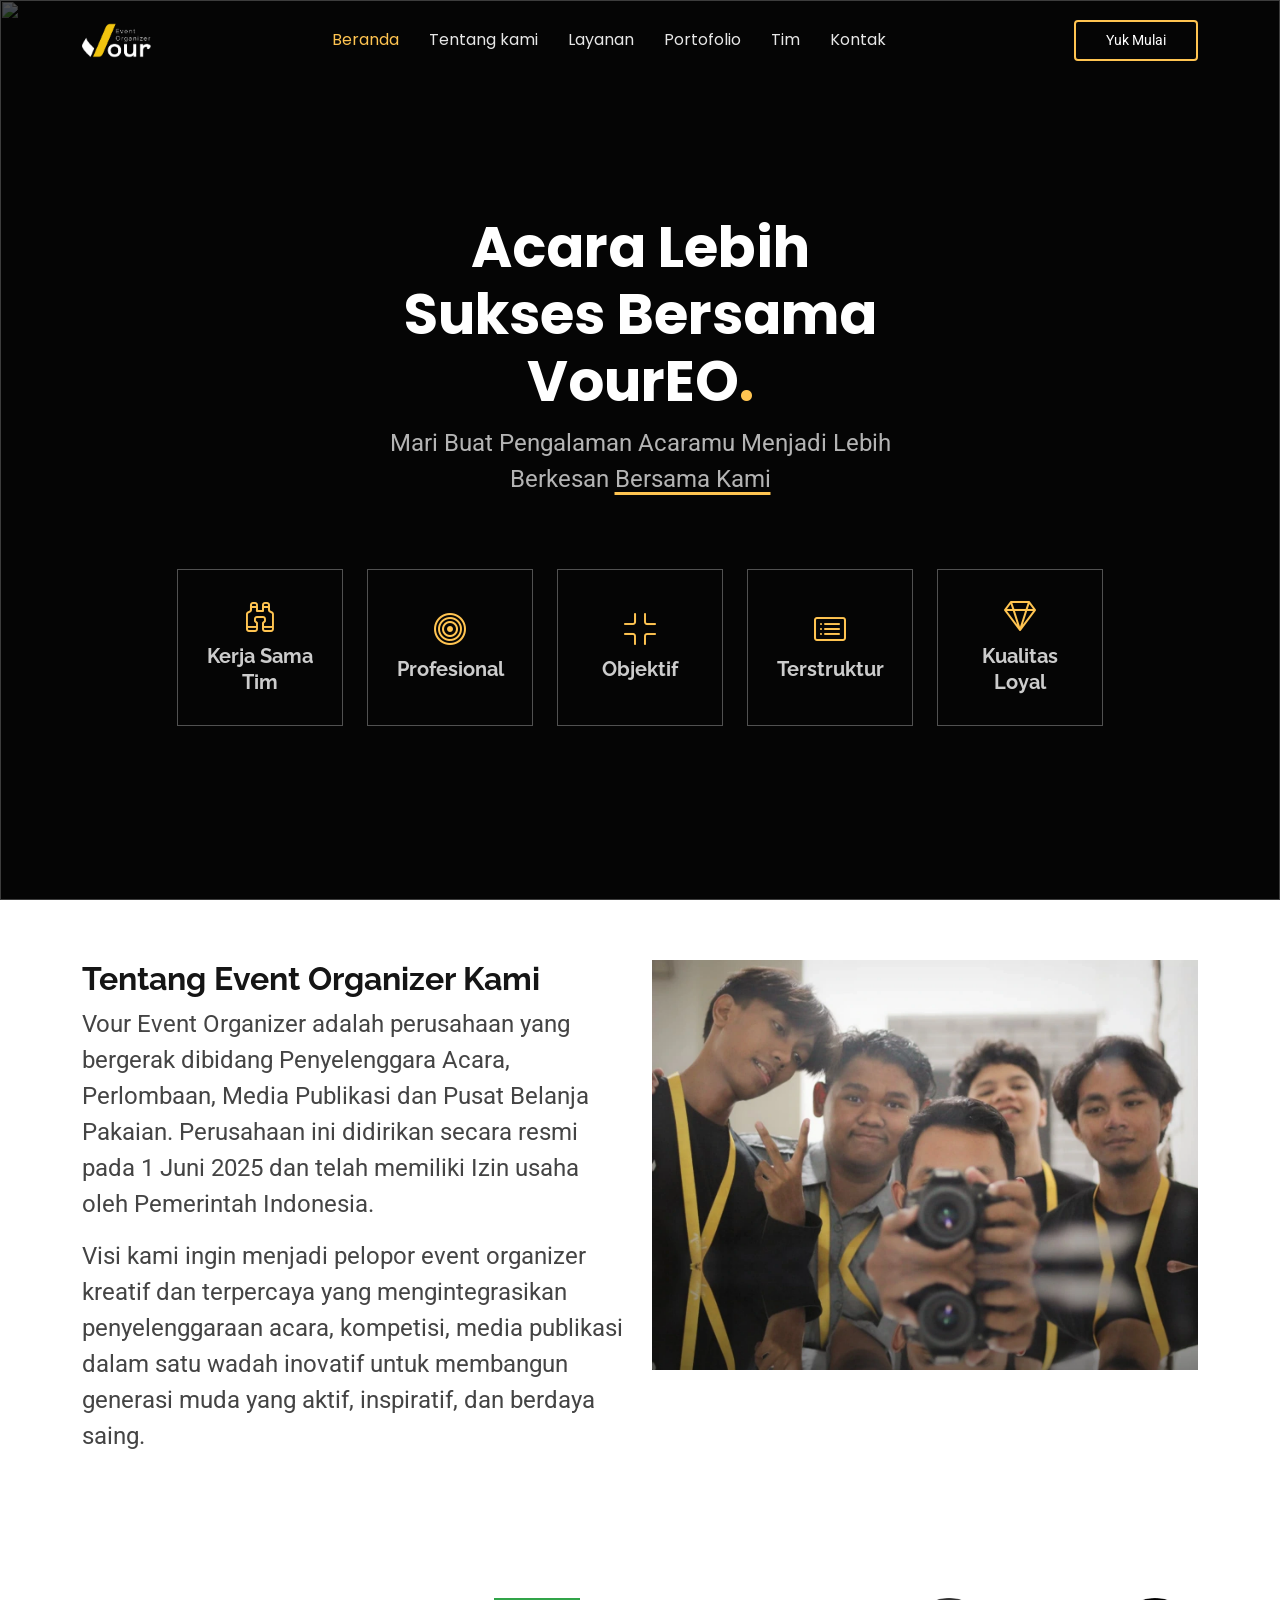
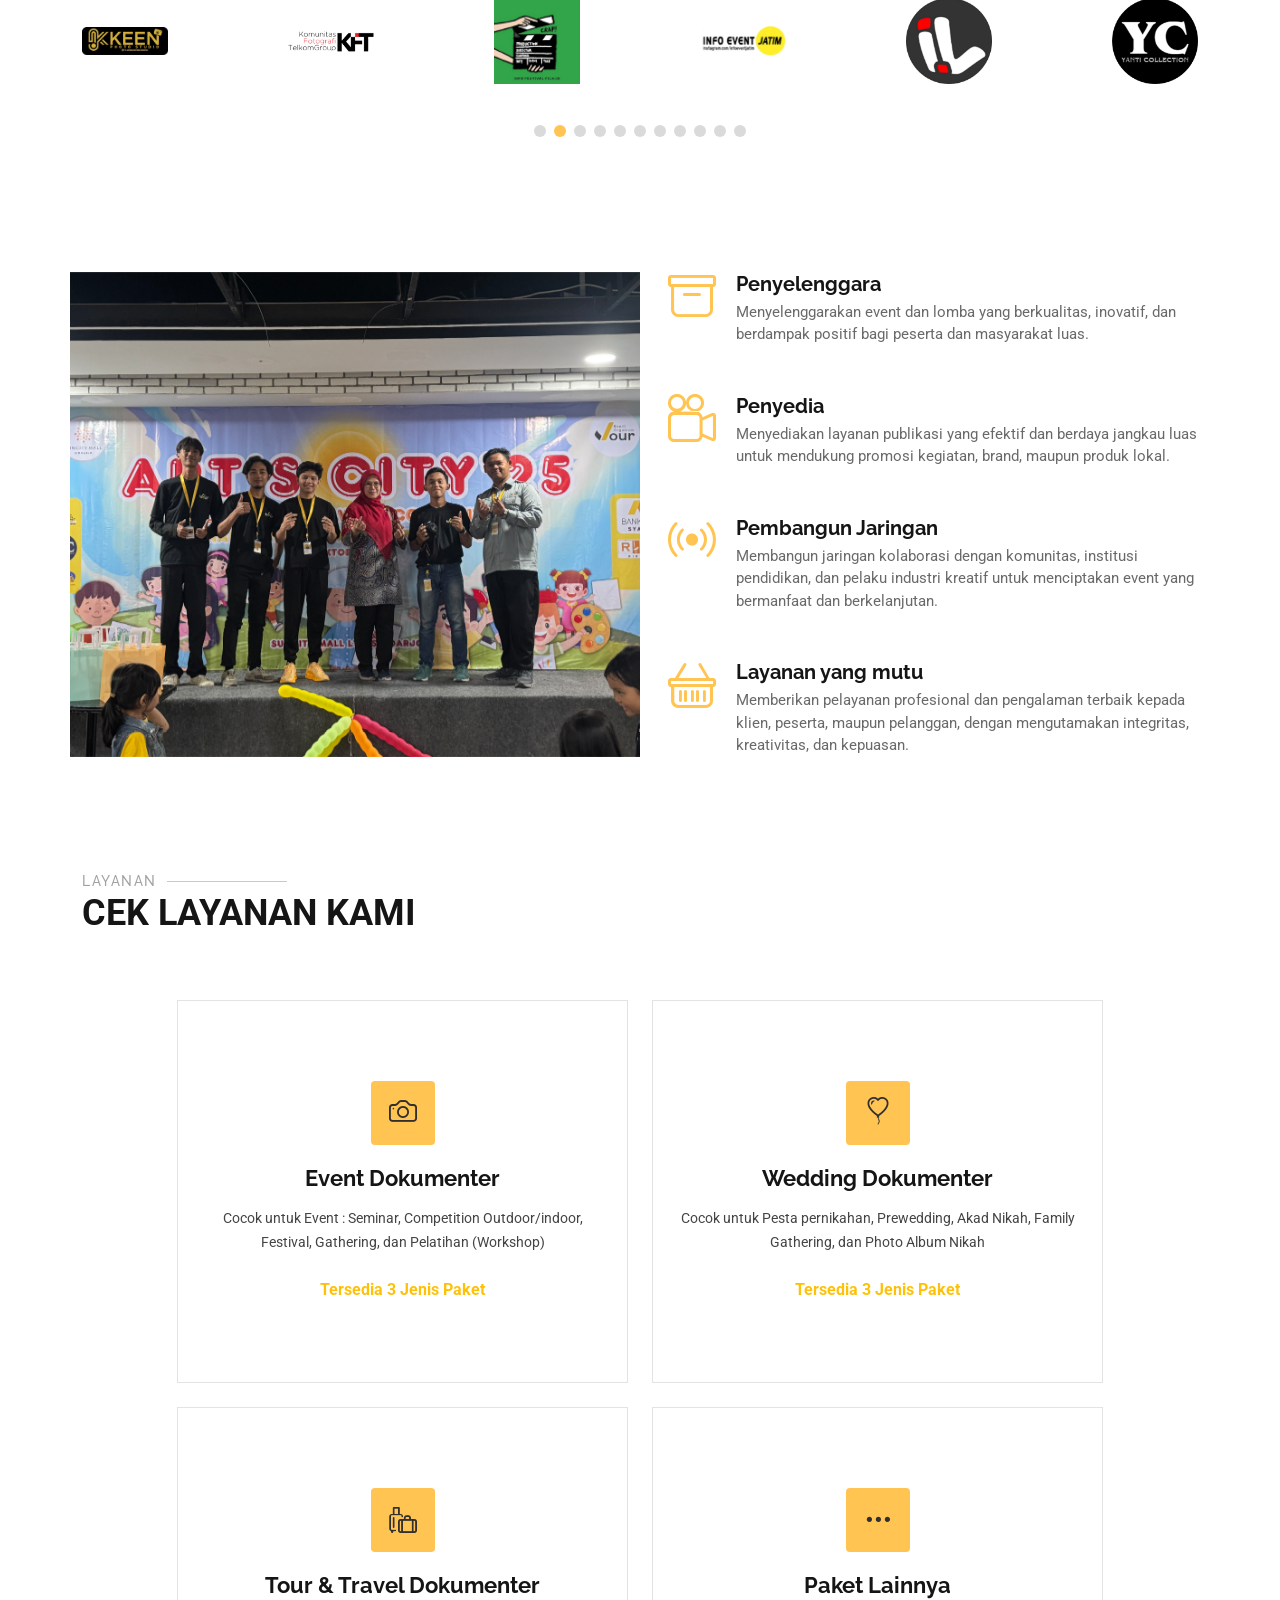
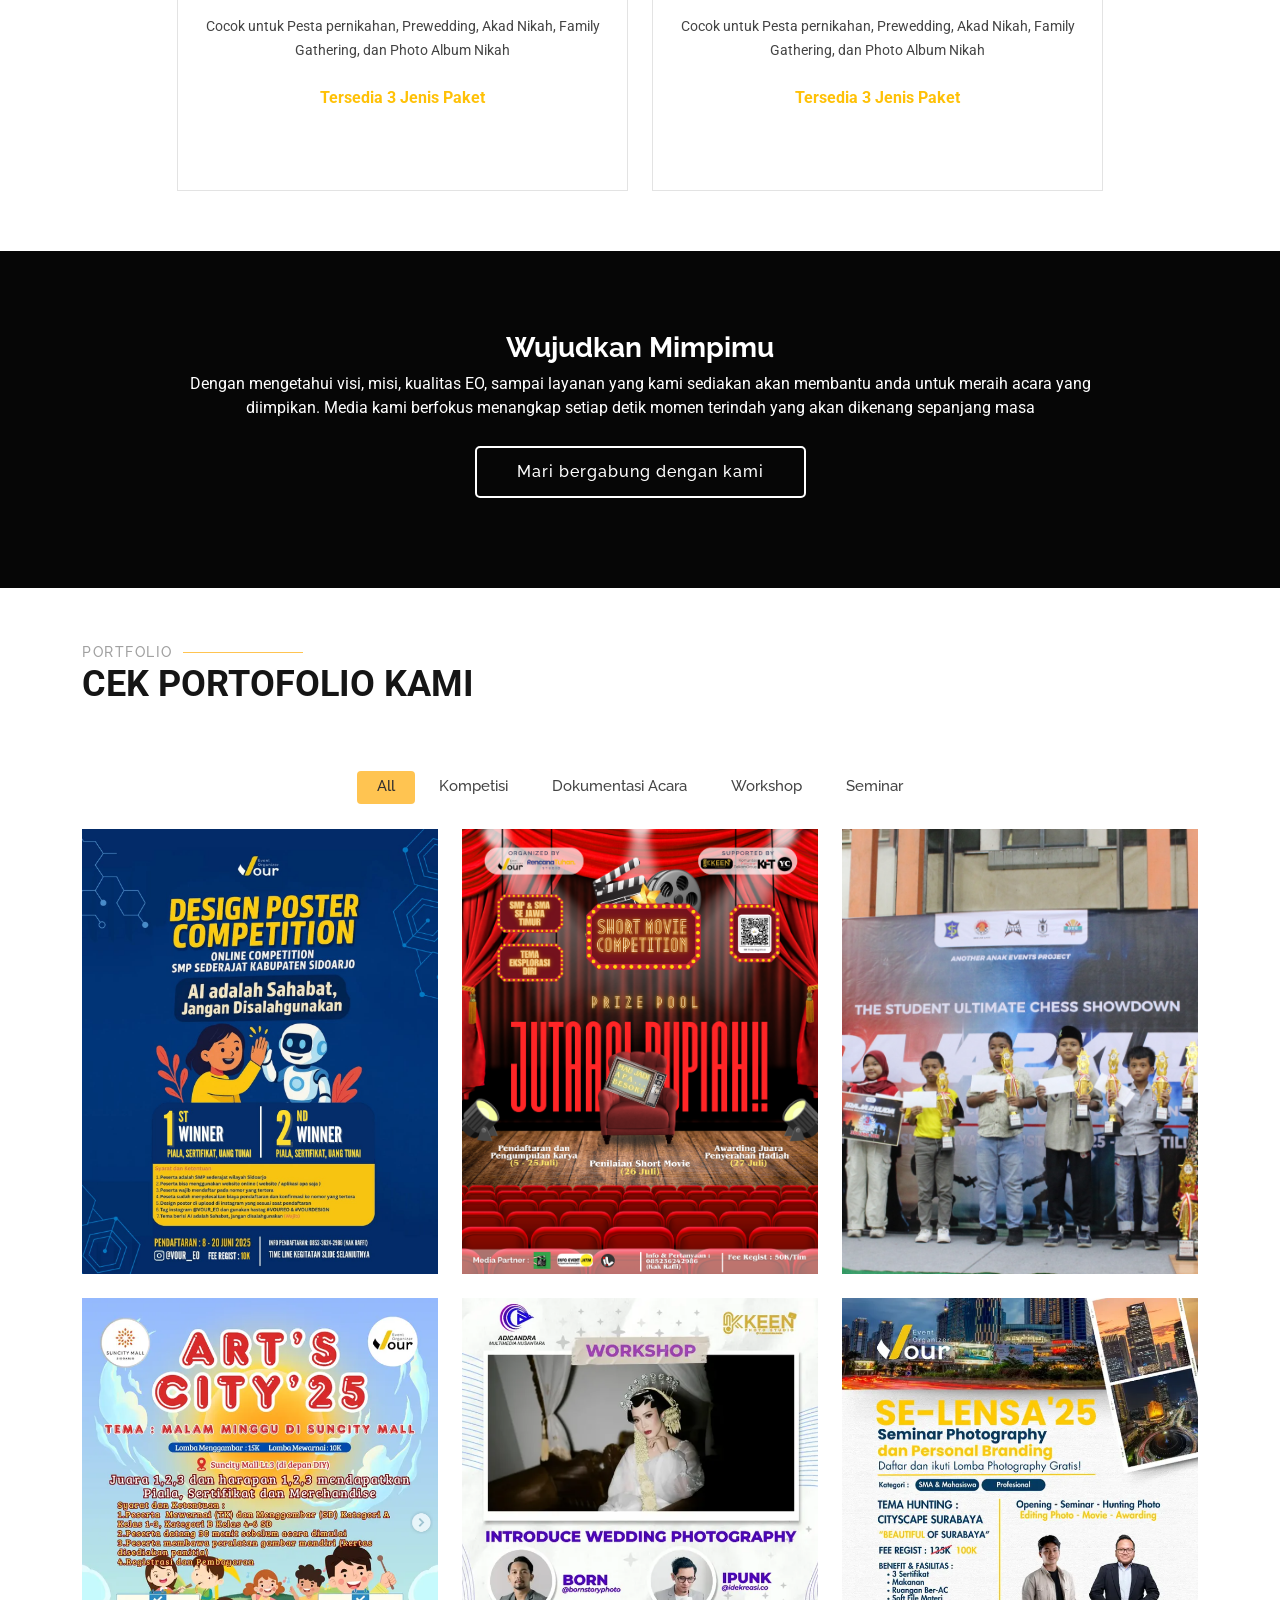
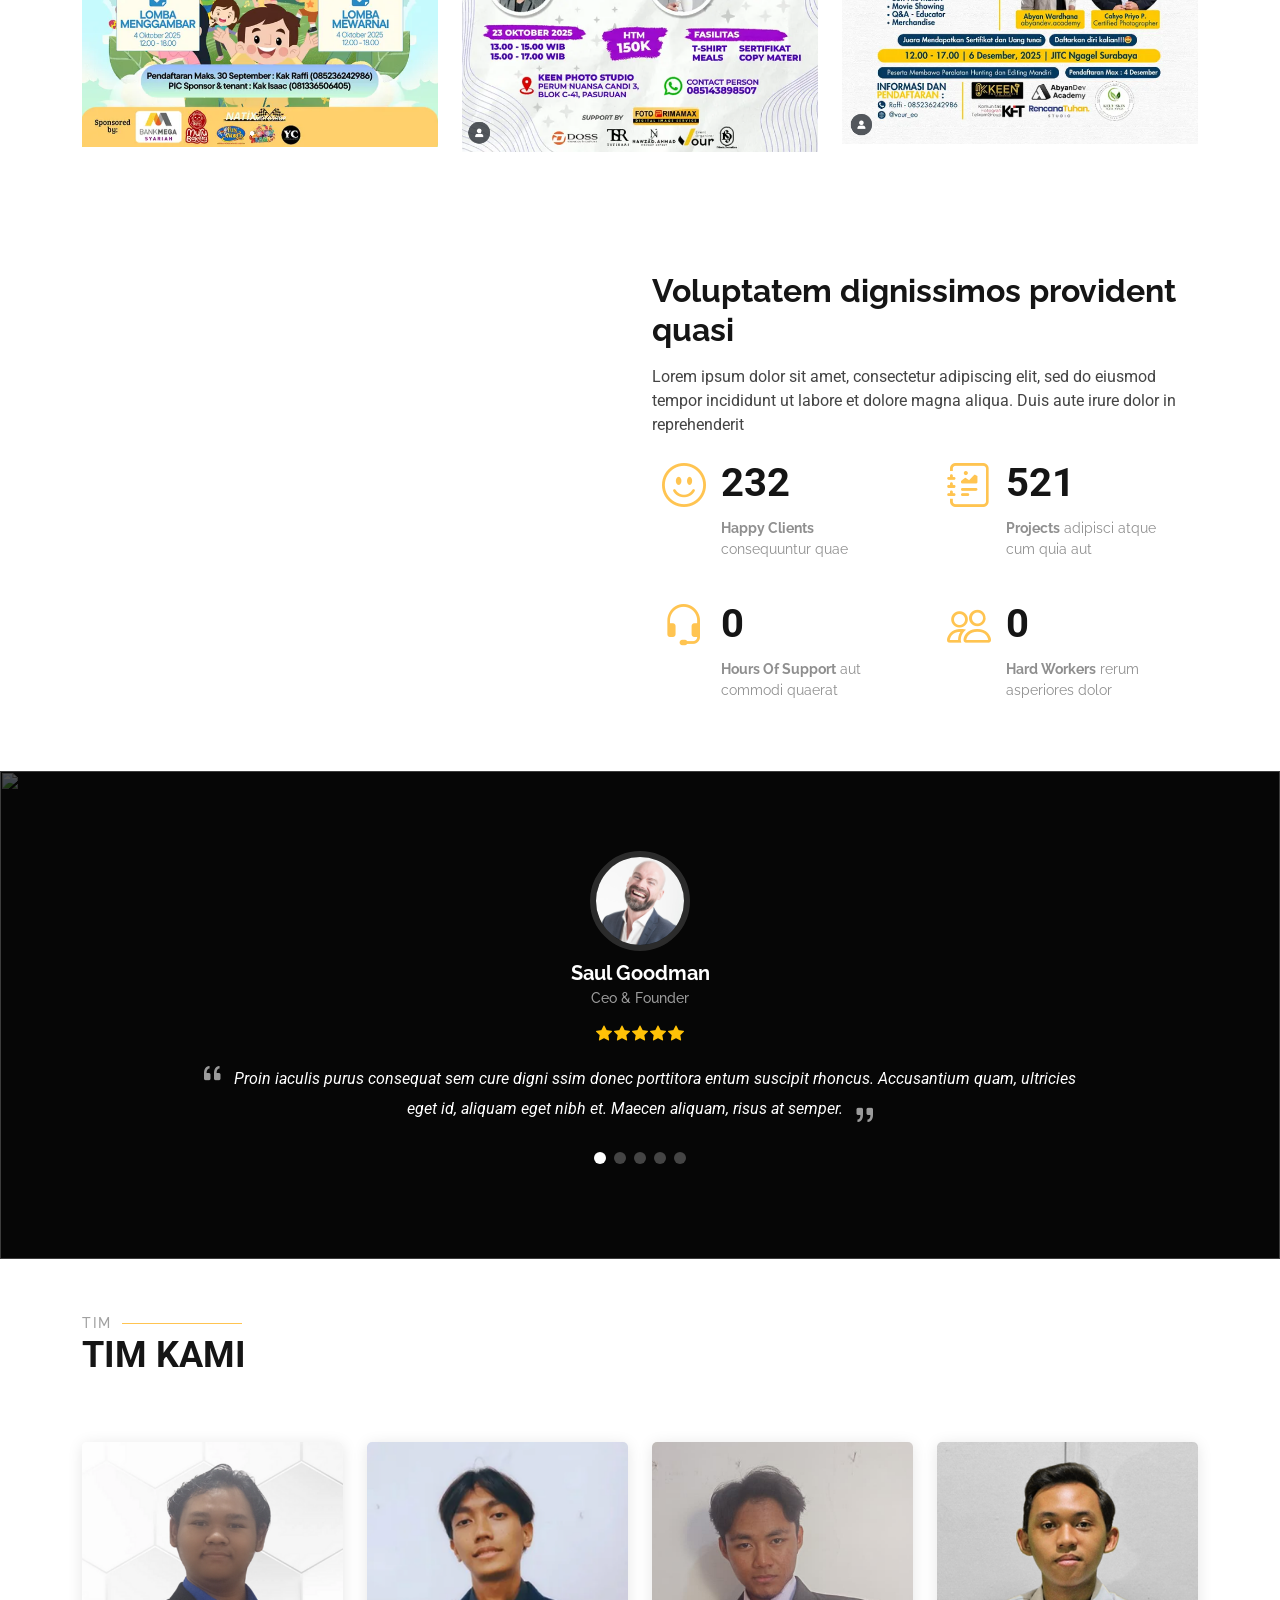
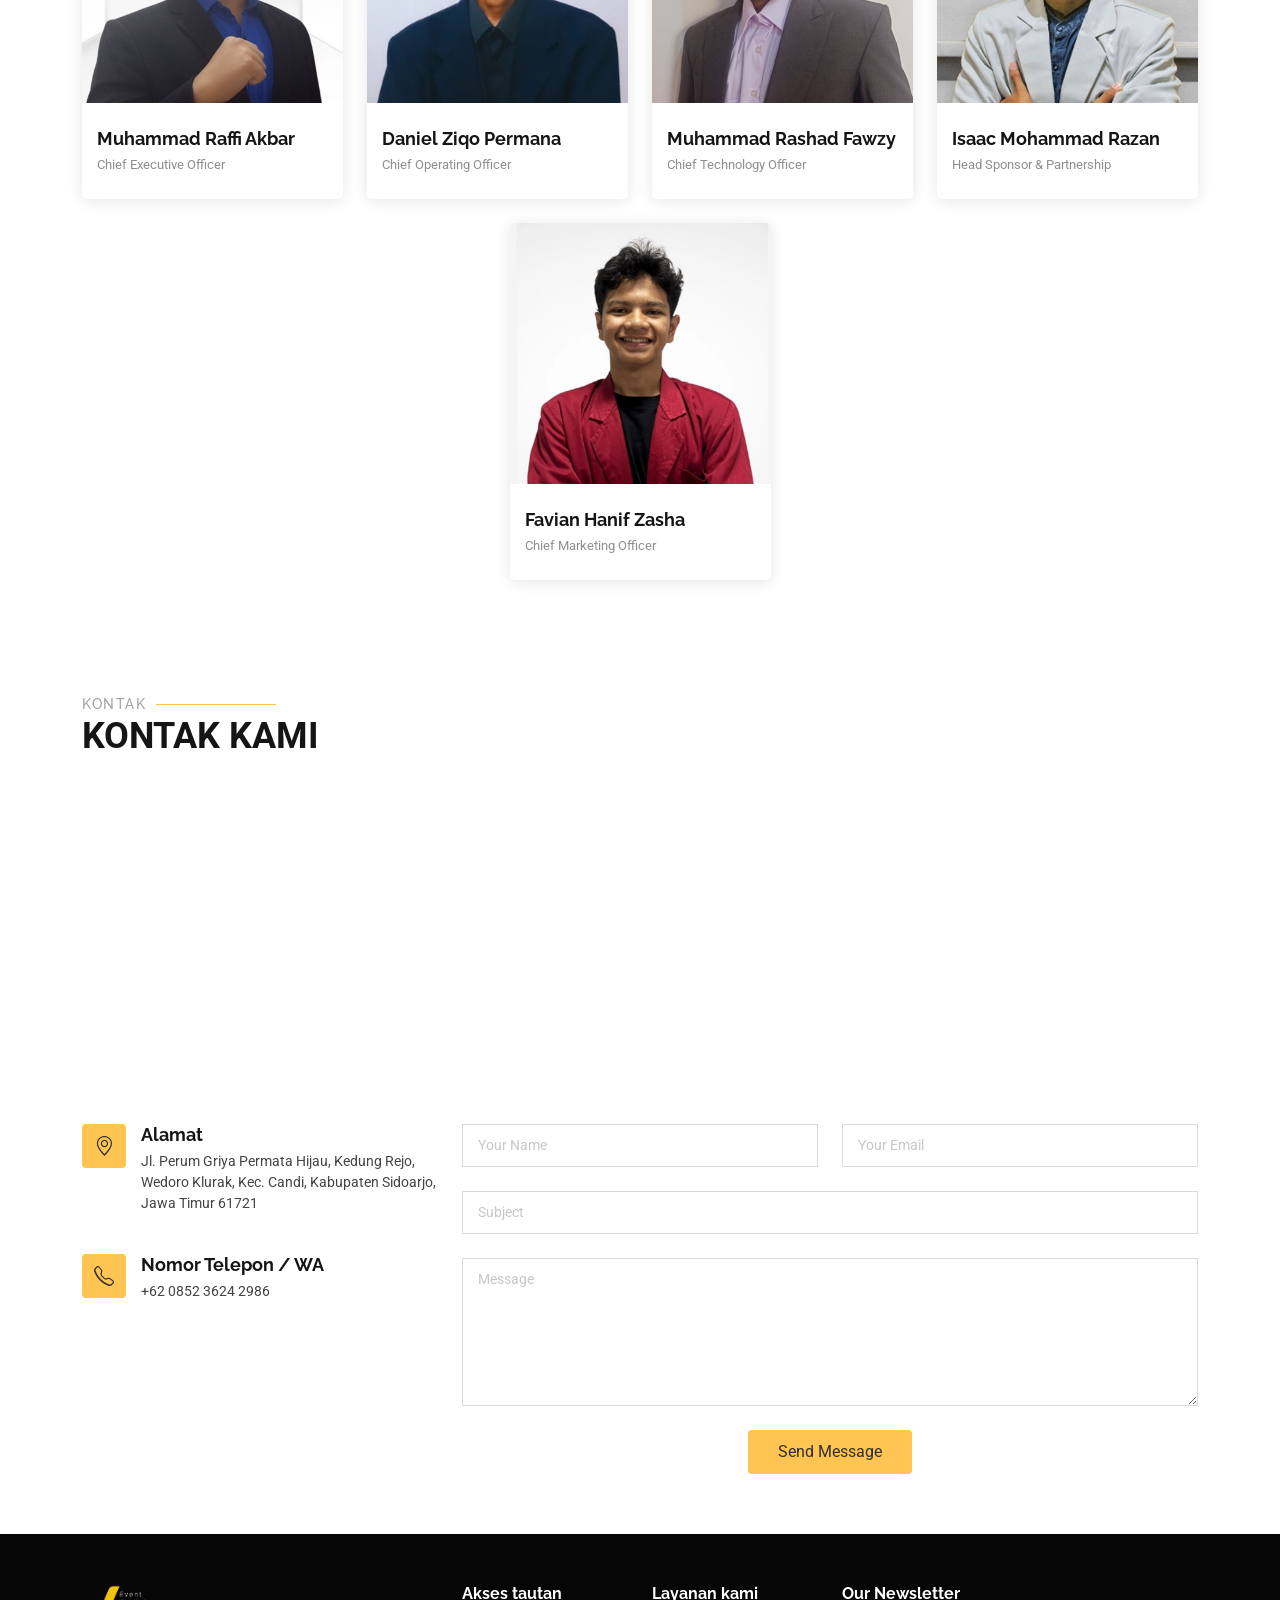
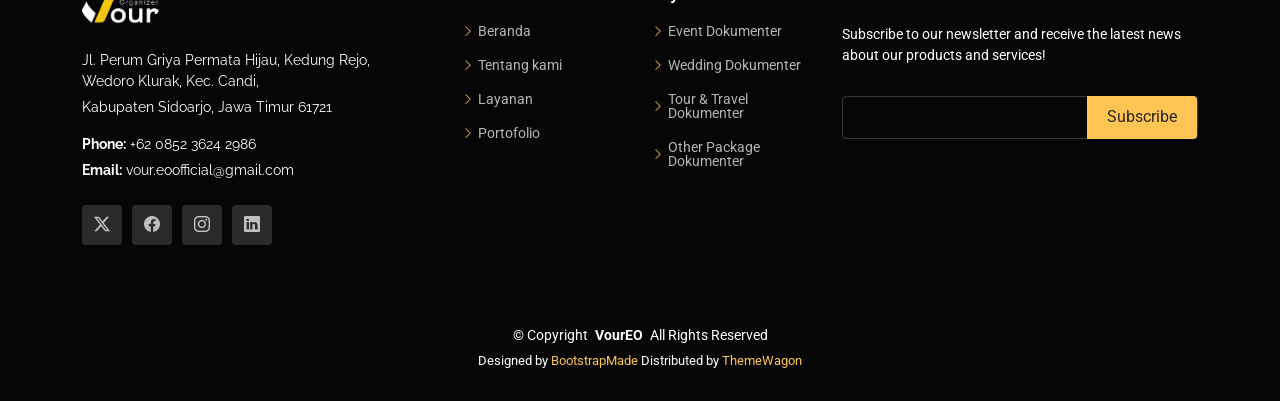
==== index.html @ ec4d80ae "portfolio : preview & filter" ====
<!DOCTYPE html>
<html lang="en">
  <head>
    <meta charset="utf-8" />
    <meta content="width=device-width, initial-scale=1.0" name="viewport" />
    <title>Vour Event Organizer Web</title>
    <meta name="description" content="Penyelenggara Acara" />
    <meta name="keywords" content="Vour Event Organizer" />

    <!-- Favicons -->
    <link href="assets/img/vour-event-organizer-dark-icon.png" rel="icon" />
    <link
      href="assets/img/vour-event-organizer-dark-icon.png"
      rel="apple-touch-icon"
    />

    <!-- Fonts -->
    <link href="https://fonts.googleapis.com" rel="preconnect" />
    <link href="https://fonts.gstatic.com" rel="preconnect" crossorigin />
    <link
      href="https://fonts.googleapis.com/css2?family=Roboto:ital,wght@0,100;0,300;0,400;0,500;0,700;0,900;1,100;1,300;1,400;1,500;1,700;1,900&family=Poppins:ital,wght@0,100;0,200;0,300;0,400;0,500;0,600;0,700;0,800;0,900;1,100;1,200;1,300;1,400;1,500;1,600;1,700;1,800;1,900&family=Raleway:ital,wght@0,100;0,200;0,300;0,400;0,500;0,600;0,700;0,800;0,900;1,100;1,200;1,300;1,400;1,500;1,600;1,700;1,800;1,900&display=swap"
      rel="stylesheet"
    />

    <!-- Vendor CSS Files -->
    <link
      href="assets/vendor/bootstrap/css/bootstrap.min.css"
      rel="stylesheet"
    />
    <link
      href="assets/vendor/bootstrap-icons/bootstrap-icons.css"
      rel="stylesheet"
    />
    <link href="assets/vendor/aos/aos.css" rel="stylesheet" />
    <link href="assets/vendor/swiper/swiper-bundle.min.css" rel="stylesheet" />
    <link
      href="assets/vendor/glightbox/css/glightbox.min.css"
      rel="stylesheet"
    />

    <!-- Main CSS File -->
    <link href="assets/css/main.css" rel="stylesheet" />

    <!-- =======================================================
  * Template Name: Gp
  * Template URL: https://bootstrapmade.com/gp-free-multipurpose-html-bootstrap-template/
  * Updated: Aug 15 2024 with Bootstrap v5.3.3
  * Author: BootstrapMade.com
  * License: https://bootstrapmade.com/license/
  ======================================================== -->
  </head>

  <body class="index-page">
    <header id="header" class="header d-flex align-items-center fixed-top">
      <div
        class="container-fluid container-xl position-relative d-flex align-items-center justify-content-between"
      >
        <a
          href="index.html"
          class="logo d-flex align-items-center me-auto me-lg-0"
        >
          <img src="assets/img/vour-event-organizer-dark.png" alt="logo" />
        </a>

        <nav id="navmenu" class="navmenu">
          <ul>
            <li>
              <a href="#hero" class="active">Beranda<br /></a>
            </li>
            <li><a href="#about">Tentang kami</a></li>
            <li><a href="#services">Layanan</a></li>
            <li><a href="#portfolio">Portofolio</a></li>
            <li><a href="#team">Tim</a></li>
            <li><a href="#contact">Kontak</a></li>
          </ul>
          <i class="mobile-nav-toggle d-xl-none bi bi-list"></i>
        </nav>

        <a class="btn-getstarted" href="index.html#about">Yuk Mulai</a>
      </div>
    </header>

    <main class="main">
      <!-- Hero Section -->
      <section id="hero" class="hero section dark-background">
        <img src="assets/img/hero-bg.jpg" alt="" data-aos="fade-in" />

        <div class="container">
          <div
            class="row justify-content-center text-center"
            data-aos="fade-up"
            data-aos-delay="100"
          >
            <div class="col-xl-6 col-lg-8">
              <h2>Acara Lebih Sukses Bersama VourEO<span>.</span></h2>
              <p>
                Mari Buat Pengalaman Acaramu Menjadi Lebih Berkesan
                <span
                  style="
                    text-decoration: underline #ffc451 3px;
                    text-underline-offset: 5px;
                  "
                  >Bersama Kami</span
                >
              </p>
            </div>
          </div>

          <div
            class="row gy-4 mt-5 justify-content-center"
            data-aos="fade-up"
            data-aos-delay="200"
          >
            <div
              class="col-xl-2 col-md-4"
              data-aos="fade-up"
              data-aos-delay="300"
            >
              <div class="icon-box">
                <i class="bi bi-binoculars"></i>
                <h3><a href="#">Kerja Sama Tim</a></h3>
              </div>
            </div>
            <div
              class="col-xl-2 col-md-4"
              data-aos="fade-up"
              data-aos-delay="400"
            >
              <div class="icon-box">
                <i class="bi bi-bullseye"></i>
                <h3><a href="#">Profesional</a></h3>
              </div>
            </div>
            <div
              class="col-xl-2 col-md-4"
              data-aos="fade-up"
              data-aos-delay="500"
            >
              <div class="icon-box">
                <i class="bi bi-fullscreen-exit"></i>
                <h3><a href="#">Objektif</a></h3>
              </div>
            </div>
            <div
              class="col-xl-2 col-md-4"
              data-aos="fade-up"
              data-aos-delay="600"
            >
              <div class="icon-box">
                <i class="bi bi-card-list"></i>
                <h3><a href="#">Terstruktur</a></h3>
              </div>
            </div>
            <div
              class="col-xl-2 col-md-4"
              data-aos="fade-up"
              data-aos-delay="700"
            >
              <div class="icon-box">
                <i class="bi bi-gem"></i>
                <h3><a href="#">Kualitas Loyal</a></h3>
              </div>
            </div>
          </div>
        </div>
      </section>
      <!-- /Hero Section -->

      <!-- About Section -->
      <section id="about" class="about section">
        <div class="container" data-aos="fade-up" data-aos-delay="100">
          <div class="row gy-4">
            <div class="col-lg-6 order-1 order-lg-2">
              <img src="assets/img/about.webp" class="img-fluid" alt="" />
            </div>
            <div class="col-lg-6 content">
              <h3 style="font-size: 32px;">Tentang Event Organizer Kami</h3>
              <p style="font-size: 24px;">
                Vour Event Organizer adalah perusahaan yang bergerak dibidang Penyelenggara Acara, Perlombaan, Media Publikasi dan Pusat Belanja Pakaian. Perusahaan ini didirikan secara resmi pada 1 Juni 2025 dan telah memiliki Izin usaha oleh Pemerintah Indonesia. 
              </p>
              <p style="font-size: 24px;">
                Visi kami ingin menjadi pelopor event organizer kreatif dan terpercaya yang mengintegrasikan penyelenggaraan acara, kompetisi, media publikasi dalam satu wadah inovatif untuk membangun generasi muda yang aktif, inspiratif, dan berdaya saing.
              </p>
            </div>
          </div>
        </div>
      </section>
      <!-- /About Section -->

      <!-- Clients Section -->
      <section id="clients" class="clients section">
        <div class="container" data-aos="fade-up" data-aos-delay="100">
          <div class="swiper init-swiper">
            <script type="application/json" class="swiper-config">
              {
                "loop": true,
                "speed": 600,
                "autoplay": {
                  "delay": 1000
                },
                "slidesPerView": "auto",
                "pagination": {
                  "el": ".swiper-pagination",
                  "type": "bullets",
                  "clickable": true
                },
                "breakpoints": {
                  "320": {
                    "slidesPerView": 2,
                    "spaceBetween": 40
                  },
                  "480": {
                    "slidesPerView": 3,
                    "spaceBetween": 60
                  },
                  "640": {
                    "slidesPerView": 4,
                    "spaceBetween": 80
                  },
                  "992": {
                    "slidesPerView": 6,
                    "spaceBetween": 120
                  }
                }
              }
            </script>
            <div class="swiper-wrapper align-items-center">
              <div class="swiper-slide">
                <img
                  src="assets/img/clients/client-1.png"
                  class="img-fluid"
                  alt=""
                />
              </div>
              <div class="swiper-slide">
                <img
                  src="assets/img/clients/client-2.png"
                  class="img-fluid"
                  alt=""
                />
              </div>
              <div class="swiper-slide">
                <img
                  src="assets/img/clients/client-3.png"
                  class="img-fluid"
                  alt=""
                />
              </div>
              <div class="swiper-slide">
                <img
                  src="assets/img/clients/client-4.png"
                  class="img-fluid"
                  alt=""
                />
              </div>
              <div class="swiper-slide">
                <img
                  src="assets/img/clients/client-5.png"
                  class="img-fluid"
                  alt=""
                />
              </div>
              <div class="swiper-slide">
                <img
                  src="assets/img/clients/client-6.png"
                  class="img-fluid"
                  alt=""
                />
              </div>
              <div class="swiper-slide">
                <img
                  src="assets/img/clients/client-7.png"
                  class="img-fluid"
                  alt=""
                />
              </div>
              <div class="swiper-slide">
                <img
                  src="assets/img/clients/client-8.png"
                  class="img-fluid"
                  alt=""
                />
              </div>
              <div class="swiper-slide">
                <img
                  src="assets/img/clients/client-9.png"
                  class="img-fluid"
                  alt=""
                />
              </div>
              <div class="swiper-slide">
                <img
                  src="assets/img/clients/client-10.png"
                  class="img-fluid"
                  alt=""
                />
              </div>
              <div class="swiper-slide">
                <img
                  src="assets/img/clients/client-11.png"
                  class="img-fluid"
                  alt=""
                />
              </div>
            </div>
            <div class="swiper-pagination"></div>
          </div>
        </div>
      </section>
      <!-- /Clients Section -->

      <!-- Features Section -->
      <section id="features" class="features section">
        <div class="container">
          <div class="row gy-4">
            <div
              class="features-image col-lg-6"
              data-aos="fade-up"
              data-aos-delay="100"
            >
              <img src="assets/img/features-bg.jpg" alt="" />
            </div>
            <div class="col-lg-6">
              <div
                class="features-item d-flex ps-0 ps-lg-3 pt-4 pt-lg-0"
                data-aos="fade-up"
                data-aos-delay="200"
              >
                <i class="bi bi-archive flex-shrink-0"></i>
                <div>
                  <h4>Penyelenggara</h4>
                  <p>
                   Menyelenggarakan event dan lomba yang berkualitas, inovatif, dan berdampak positif bagi peserta dan masyarakat luas.
                  </p>
                </div>
              </div>
              <!-- End Features Item-->

              <div
                class="features-item d-flex mt-5 ps-0 ps-lg-3"
                data-aos="fade-up"
                data-aos-delay="300"
              >
                <i class="bi bi-camera-reels flex-shrink-0"></i>
                <div>
                  <h4>Penyedia</h4>
                  <p>
                    Menyediakan layanan publikasi yang efektif dan berdaya jangkau luas untuk mendukung promosi kegiatan, brand, maupun produk lokal.
                  </p>
                </div>
              </div>
              <!-- End Features Item-->

              <div
                class="features-item d-flex mt-5 ps-0 ps-lg-3"
                data-aos="fade-up"
                data-aos-delay="400"
              >
                <i class="bi bi-broadcast flex-shrink-0"></i>
                <div>
                  <h4>Pembangun Jaringan</h4>
                  <p>
                    Membangun jaringan kolaborasi dengan komunitas, institusi pendidikan, dan pelaku industri kreatif untuk menciptakan event yang bermanfaat dan berkelanjutan.
                  </p>
                </div>
              </div>
              <!-- End Features Item-->

              <div
                class="features-item d-flex mt-5 ps-0 ps-lg-3"
                data-aos="fade-up"
                data-aos-delay="500"
              >
                <i class="bi bi-basket flex-shrink-0"></i>
                <div>
                  <h4>Layanan yang mutu</h4>
                  <p>
                    Memberikan pelayanan profesional dan pengalaman terbaik kepada klien, peserta, maupun pelanggan, dengan mengutamakan integritas, kreativitas, dan kepuasan.
                  </p>
                </div>
              </div>
              <!-- End Features Item-->
            </div>
          </div>
        </div>
      </section>
      <!-- /Features Section -->

      <!-- Services Section -->
      <section id="services" class="services section">
        <!-- Section Title -->
        <div class="container section-title" data-aos="fade-up">
          <h2>Layanan</h2>
          <p>Cek Layanan Kami</p>
        </div>
        <!-- End Section Title -->

        <div class="container">
          <div class="row gy-4 justify-content-center">
            <!-- End Service Item -->
            <div
              class="col-lg-5 col-md-6"
              data-aos="fade-up"
              data-aos-delay="100"
              data-bs-toggle="modal"
              data-bs-target="#modalEvent"
              style="cursor: pointer;"
              id="event"
            >
              <div class="service-item position-relative">
                <div class="icon">
                  <i class="bi bi-camera"></i>
                </div>
                <h3>Event Dokumenter</h3>
                <p>
                  Cocok untuk Event : Seminar, Competition Outdoor/indoor, Festival, Gathering,
                  dan Pelatihan (Workshop)
                </p>
                <strong class="d-flex mt-4 justify-content-center text-warning">
                  Tersedia 3 Jenis Paket
                </strong>
              </div>
            </div>

            <div
              class="col-lg-5 col-md-6"
              data-aos="fade-up"
              data-aos-delay="100"
              data-bs-toggle="modal"
              data-bs-target="#modalWedding"
              style="cursor: pointer;"
              id="wedding"
            >
              <div class="service-item position-relative">
                <div class="icon">
                  <i class="bi bi-balloon-heart"></i>
                </div>
                <h3>Wedding Dokumenter</h3>
                <p>
                  Cocok untuk Pesta pernikahan, Prewedding, Akad Nikah, Family Gathering, dan Photo Album Nikah
                </p>
                <strong class="d-flex mt-4 justify-content-center text-warning">
                  Tersedia 3 Jenis Paket
                </strong>
              </div>
            </div>
            <div
              class="col-lg-5 col-md-6"
              data-aos="fade-up"
              data-aos-delay="100"
              data-bs-toggle="modal"
              data-bs-target="#modalTour"
              style="cursor: pointer;"
              id="tour"
            >
              <div class="service-item position-relative">
                <div class="icon">
                  <i class="bi bi-luggage"></i>
                </div>
                <h3>Tour & Travel Dokumenter</h3>
                <p>
                  Cocok untuk Pesta pernikahan, Prewedding, Akad Nikah, Family Gathering, dan Photo Album Nikah
                </p>
                <strong class="d-flex mt-4 justify-content-center text-warning">
                  Tersedia 3 Jenis Paket
                </strong>
              </div>
            </div>

            <div
              class="col-lg-5 col-md-6"
              data-aos="fade-up"
              data-aos-delay="100"
              data-bs-toggle="modal"
              data-bs-target="#modalOther"
              style="cursor: pointer;"
              id="other"
            >
              <div class="service-item position-relative">
                <div class="icon">
                  <i class="bi bi-three-dots"></i>
                </div>
                <h3>Paket Lainnya</h3>
                <p>
                  Cocok untuk Pesta pernikahan, Prewedding, Akad Nikah, Family Gathering, dan Photo Album Nikah
                </p>
                <strong class="d-flex mt-4 justify-content-center text-warning">
                  Tersedia 3 Jenis Paket
                </strong>
              </div>
            </div>
          </div>
        </div>
      </section>
      <!-- /Services Section -->

      <!-- Call To Action Section -->
      <section
        id="call-to-action"
        class="call-to-action section dark-background"
      >
        <img src="assets/img/cta-bg.jpg" alt="" />

        <div class="container">
          <div
            class="row justify-content-center"
            data-aos="zoom-in"
            data-aos-delay="100"
          >
            <div class="col-xl-10">
              <div class="text-center">
                <h3>Wujudkan Mimpimu</h3>
                <p>
                  Dengan mengetahui visi, misi, kualitas EO, sampai layanan yang kami sediakan akan membantu anda untuk meraih acara yang diimpikan. Media kami berfokus menangkap setiap detik momen terindah yang akan dikenang sepanjang masa
                </p>
                <a class="cta-btn" href="#">Mari bergabung dengan kami</a>
              </div>
            </div>
          </div>
        </div>
      </section>
      <!-- /Call To Action Section -->

      <!-- Portfolio Section -->
      <section id="portfolio" class="portfolio section">
        <!-- Section Title -->
        <div class="container section-title" data-aos="fade-up">
          <h2>Portfolio</h2>
          <p>Cek Portofolio Kami</p>
        </div>
        <!-- End Section Title -->

        <div class="container">  
          <div
            class="isotope-layout"
            data-default-filter="*"
            data-layout="masonry"
            data-sort="original-order"
          >
            <ul
              class="portfolio-filters isotope-filters"
              data-aos="fade-up"
              data-aos-delay="100"
            >
              <li data-filter="*" class="filter-active">All</li>
              <li data-filter=".filter-competition">Kompetisi</li>
              <li data-filter=".filter-documentation">Dokumentasi Acara</li>
              <li data-filter=".filter-workshop">Workshop</li>
              <li data-filter=".filter-seminar">Seminar</li>
            </ul>
            <!-- End Portfolio Filters -->

            <div
            class="row gy-4 isotope-container"
            data-aos="fade-up"
            data-aos-delay="200"
          >
            <div class="col-lg-4 col-md-6 portfolio-item isotope-item filter-competition">
              <img
                src="assets/img/masonry-portfolio/masonry-portfolio-1.jpg"
                class="img-fluid"
                alt=""
              />
              <div class="portfolio-info">
                <h4>Design Poster Competition</h4>
                <p>20 Juni 2025</p>
                    <a
                  href="assets/img/masonry-portfolio/masonry-portfolio-1.jpg"
                  title="Design Poster Competition"
                  data-gallery="portfolio-gallery-all"
                  class="glightbox preview-link">
                  <i class="bi bi-zoom-in" style="cursor: pointer;"></i>
                </a>
                  <a
                      title="More Details"
                      class="details-link"
                      >
                      <i class="bi bi-link-45deg" style="cursor: pointer;"></i>
                  </a>
              </div>
            </div>
            <!-- End Portfolio Item -->

            <div class="col-lg-4 col-md-6 portfolio-item isotope-item filter-competition">
              <img
                src="assets/img/masonry-portfolio/masonry-portfolio-2.png"
                class="img-fluid"
                alt=""
              />
              <div class="portfolio-info">
                <h4>Short Movie Competition</h4>
                <p>27 Juli 2025</p>
                    <a
                  href="assets/img/masonry-portfolio/masonry-portfolio-2.png"
                  title="Short Movie Competition"
                  data-gallery="portfolio-gallery-all"
                  class="glightbox preview-link">
                  <i class="bi bi-zoom-in" style="cursor: pointer;"></i>
                </a>
                  <a
                      title="More Details"
                      class="details-link"
                      >
                      <i class="bi bi-link-45deg" style="cursor: pointer;"></i>
                  </a>
              </div>
            </div>
            <!-- End Portfolio Item -->
            <div class="col-lg-4 col-md-6 portfolio-item isotope-item filter-documentation">
              <img
                src="assets/img/masonry-portfolio/masonry-portfolio-3.jpg"
                class="img-fluid"
                alt=""
              />
              <div class="portfolio-info">
                <h4>The Student Ultimate Chess Showdown</h4>
                <p>24 Agustus 2025</p>
                  <a
                  href="assets/img/masonry-portfolio/masonry-portfolio-3.jpg"
                  title="The Student Ultimate Chess Showdown"
                  data-gallery="portfolio-gallery-all"
                  class="glightbox preview-link">
                  <i class="bi bi-zoom-in" style="cursor: pointer;"></i>
                </a>
                  <a
                      title="More Details"
                      class="details-link"
                      >
                      <i class="bi bi-link-45deg" style="cursor: pointer;"></i>
                  </a>
              </div>
            </div>
            <!-- End Portfolio Item -->
            <div class="col-lg-4 col-md-6 portfolio-item isotope-item filter-competition">
              <img
                src="assets/img/masonry-portfolio/masonry-portfolio-4.png"
                class="img-fluid"
                alt=""
              />
              <div class="portfolio-info">
                <h4>Art's City 25</h4>
                <p>4 Oktober 2025</p>
                    <a
                  href="assets/img/masonry-portfolio/masonry-portfolio-4.png"
                  title="Art's City 25"
                  data-gallery="portfolio-gallery-all"
                  class="glightbox preview-link">
                  <i class="bi bi-zoom-in" style="cursor: pointer;"></i>
                </a>
                  <a
                      title="More Details"
                      class="details-link"
                      >
                      <i class="bi bi-link-45deg" style="cursor: pointer;"></i>
                  </a>
              </div>
            </div>
            <!-- End Portfolio Item -->
            <div class="col-lg-4 col-md-6 portfolio-item isotope-item filter-workshop">
              <img
                src="assets/img/masonry-portfolio/masonry-portfolio-5.png"
                class="img-fluid"
                alt=""
              />
              <div class="portfolio-info">
                <h4>Introducing Wedding Photography | Workshop</h4>
                <p>23 Oktober 2025</p>
                  <a
                  href="assets/img/masonry-portfolio/masonry-portfolio-5.png"
                  title="Introducing Wedding Photography | Workshop"
                  data-gallery="portfolio-gallery-all"
                  class="glightbox preview-link">
                  <i class="bi bi-zoom-in" style="cursor: pointer;"></i>
                </a>
                  <a
                      title="More Details"
                      class="details-link"
                      >
                      <i class="bi bi-link-45deg" style="cursor: pointer;"></i>
                  </a>
              </div>
            </div>
            <!-- End Portfolio Item -->
            <div class="col-lg-4 col-md-6 portfolio-item isotope-item filter-seminar filter-workshop">
              <img
                src="assets/img/masonry-portfolio/masonry-portfolio-6.png"
                class="img-fluid"
                alt=""
              />
              <div class="portfolio-info">
                <h4>SE-LENSA Seminar & <br>Workshop</h4>
                <p>Coming Soon</p>
                <a
                  href="assets/img/masonry-portfolio/masonry-portfolio-6.png"
                  title="SE-LENSA Seminar & Workshop"
                  data-gallery="portfolio-gallery-all"
                  class="glightbox preview-link">
                  <i class="bi bi-zoom-in" style="cursor: pointer;"></i>
                </a>
                  <a
                      title="More Details"
                      class="details-link"
                      >
                      <i class="bi bi-link-45deg" style="cursor: pointer;"></i>
                  </a>
              </div>
            </div>
            <!-- End Portfolio Item -->
            </div>
            <!-- <div data-include="partials/portofolio.html"></div> -->
          </div>
        </div>
      </section>
      <!-- /Portfolio Section -->

      <!-- Stats Section -->
      <section id="stats" class="stats section">
        <div class="container" data-aos="fade-up" data-aos-delay="100">
          <div class="row gy-4 align-items-center justify-content-between">
            <div class="col-lg-5">
              <img src="assets/img/stats-img.jpg" alt="" class="img-fluid" />
            </div>

            <div class="col-lg-6">
              <h3 class="fw-bold fs-2 mb-3">
                Voluptatem dignissimos provident quasi
              </h3>
              <p>
                Lorem ipsum dolor sit amet, consectetur adipiscing elit, sed do
                eiusmod tempor incididunt ut labore et dolore magna aliqua. Duis
                aute irure dolor in reprehenderit
              </p>

              <div class="row gy-4">
                <div class="col-lg-6">
                  <div class="stats-item d-flex">
                    <i class="bi bi-emoji-smile flex-shrink-0"></i>
                    <div>
                      <span
                        data-purecounter-start="0"
                        data-purecounter-end="232"
                        data-purecounter-duration="1"
                        class="purecounter"
                      ></span>
                      <p>
                        <strong>Happy Clients</strong>
                        <span>consequuntur quae</span>
                      </p>
                    </div>
                  </div>
                </div>
                <!-- End Stats Item -->

                <div class="col-lg-6">
                  <div class="stats-item d-flex">
                    <i class="bi bi-journal-richtext flex-shrink-0"></i>
                    <div>
                      <span
                        data-purecounter-start="0"
                        data-purecounter-end="521"
                        data-purecounter-duration="1"
                        class="purecounter"
                      ></span>
                      <p>
                        <strong>Projects</strong>
                        <span>adipisci atque cum quia aut</span>
                      </p>
                    </div>
                  </div>
                </div>
                <!-- End Stats Item -->

                <div class="col-lg-6">
                  <div class="stats-item d-flex">
                    <i class="bi bi-headset flex-shrink-0"></i>
                    <div>
                      <span
                        data-purecounter-start="0"
                        data-purecounter-end="1453"
                        data-purecounter-duration="1"
                        class="purecounter"
                      ></span>
                      <p>
                        <strong>Hours Of Support</strong>
                        <span>aut commodi quaerat</span>
                      </p>
                    </div>
                  </div>
                </div>
                <!-- End Stats Item -->

                <div class="col-lg-6">
                  <div class="stats-item d-flex">
                    <i class="bi bi-people flex-shrink-0"></i>
                    <div>
                      <span
                        data-purecounter-start="0"
                        data-purecounter-end="32"
                        data-purecounter-duration="1"
                        class="purecounter"
                      ></span>
                      <p>
                        <strong>Hard Workers</strong>
                        <span>rerum asperiores dolor</span>
                      </p>
                    </div>
                  </div>
                </div>
                <!-- End Stats Item -->
              </div>
            </div>
          </div>
        </div>
      </section>
      <!-- /Stats Section -->

      <!-- Testimonials Section -->
      <section id="testimonials" class="testimonials section dark-background">
        <img
          src="assets/img/testimonials-bg.jpg"
          class="testimonials-bg"
          alt=""
        />

        <div class="container" data-aos="fade-up" data-aos-delay="100">
          <div class="swiper init-swiper">
            <script type="application/json" class="swiper-config">
              {
                "loop": true,
                "speed": 600,
                "autoplay": {
                  "delay": 5000
                },
                "slidesPerView": "auto",
                "pagination": {
                  "el": ".swiper-pagination",
                  "type": "bullets",
                  "clickable": true
                }
              }
            </script>
            <div class="swiper-wrapper">
              <div class="swiper-slide">
                <div class="testimonial-item">
                  <img
                    src="assets/img/testimonials/testimonials-1.jpg"
                    class="testimonial-img"
                    alt=""
                  />
                  <h3>Saul Goodman</h3>
                  <h4>Ceo &amp; Founder</h4>
                  <div class="stars">
                    <i class="bi bi-star-fill"></i
                    ><i class="bi bi-star-fill"></i
                    ><i class="bi bi-star-fill"></i
                    ><i class="bi bi-star-fill"></i
                    ><i class="bi bi-star-fill"></i>
                  </div>
                  <p>
                    <i class="bi bi-quote quote-icon-left"></i>
                    <span
                      >Proin iaculis purus consequat sem cure digni ssim donec
                      porttitora entum suscipit rhoncus. Accusantium quam,
                      ultricies eget id, aliquam eget nibh et. Maecen aliquam,
                      risus at semper.</span
                    >
                    <i class="bi bi-quote quote-icon-right"></i>
                  </p>
                </div>
              </div>
              <!-- End testimonial item -->

              <div class="swiper-slide">
                <div class="testimonial-item">
                  <img
                    src="assets/img/testimonials/testimonials-2.jpg"
                    class="testimonial-img"
                    alt=""
                  />
                  <h3>Sara Wilsson</h3>
                  <h4>Designer</h4>
                  <div class="stars">
                    <i class="bi bi-star-fill"></i
                    ><i class="bi bi-star-fill"></i
                    ><i class="bi bi-star-fill"></i
                    ><i class="bi bi-star-fill"></i
                    ><i class="bi bi-star-fill"></i>
                  </div>
                  <p>
                    <i class="bi bi-quote quote-icon-left"></i>
                    <span
                      >Export tempor illum tamen malis malis eram quae irure
                      esse labore quem cillum quid cillum eram malis quorum
                      velit fore eram velit sunt aliqua noster fugiat irure amet
                      legam anim culpa.</span
                    >
                    <i class="bi bi-quote quote-icon-right"></i>
                  </p>
                </div>
              </div>
              <!-- End testimonial item -->

              <div class="swiper-slide">
                <div class="testimonial-item">
                  <img
                    src="assets/img/testimonials/testimonials-3.jpg"
                    class="testimonial-img"
                    alt=""
                  />
                  <h3>Jena Karlis</h3>
                  <h4>Store Owner</h4>
                  <div class="stars">
                    <i class="bi bi-star-fill"></i
                    ><i class="bi bi-star-fill"></i
                    ><i class="bi bi-star-fill"></i
                    ><i class="bi bi-star-fill"></i
                    ><i class="bi bi-star-fill"></i>
                  </div>
                  <p>
                    <i class="bi bi-quote quote-icon-left"></i>
                    <span
                      >Enim nisi quem export duis labore cillum quae magna enim
                      sint quorum nulla quem veniam duis minim tempor labore
                      quem eram duis noster aute amet eram fore quis sint
                      minim.</span
                    >
                    <i class="bi bi-quote quote-icon-right"></i>
                  </p>
                </div>
              </div>
              <!-- End testimonial item -->

              <div class="swiper-slide">
                <div class="testimonial-item">
                  <img
                    src="assets/img/testimonials/testimonials-4.jpg"
                    class="testimonial-img"
                    alt=""
                  />
                  <h3>Matt Brandon</h3>
                  <h4>Freelancer</h4>
                  <div class="stars">
                    <i class="bi bi-star-fill"></i
                    ><i class="bi bi-star-fill"></i
                    ><i class="bi bi-star-fill"></i
                    ><i class="bi bi-star-fill"></i
                    ><i class="bi bi-star-fill"></i>
                  </div>
                  <p>
                    <i class="bi bi-quote quote-icon-left"></i>
                    <span
                      >Fugiat enim eram quae cillum dolore dolor amet nulla
                      culpa multos export minim fugiat minim velit minim dolor
                      enim duis veniam ipsum anim magna sunt elit fore quem
                      dolore labore illum veniam.</span
                    >
                    <i class="bi bi-quote quote-icon-right"></i>
                  </p>
                </div>
              </div>
              <!-- End testimonial item -->

              <div class="swiper-slide">
                <div class="testimonial-item">
                  <img
                    src="assets/img/testimonials/testimonials-5.jpg"
                    class="testimonial-img"
                    alt=""
                  />
                  <h3>John Larson</h3>
                  <h4>Entrepreneur</h4>
                  <div class="stars">
                    <i class="bi bi-star-fill"></i
                    ><i class="bi bi-star-fill"></i
                    ><i class="bi bi-star-fill"></i
                    ><i class="bi bi-star-fill"></i
                    ><i class="bi bi-star-fill"></i>
                  </div>
                  <p>
                    <i class="bi bi-quote quote-icon-left"></i>
                    <span
                      >Quis quorum aliqua sint quem legam fore sunt eram irure
                      aliqua veniam tempor noster veniam enim culpa labore duis
                      sunt culpa nulla illum cillum fugiat legam esse veniam
                      culpa fore nisi cillum quid.</span
                    >
                    <i class="bi bi-quote quote-icon-right"></i>
                  </p>
                </div>
              </div>
              <!-- End testimonial item -->
            </div>
            <div class="swiper-pagination"></div>
          </div>
        </div>
      </section>
      <!-- /Testimonials Section -->

      <!-- Team Section -->
      <section id="team" class="team section">
        <!-- Section Title -->
        <div class="container section-title" data-aos="fade-up">
          <h2>Tim</h2>
          <p>Tim kami</p>
        </div>
        <!-- End Section Title -->

        <div class="container">
          <div class="d-flex justify-content-center row gy-4">
            <div
              class="col-lg-3 col-md-6 d-flex align-items-stretch"
              data-aos="fade-up"
              data-aos-delay="100"
            >
              <div class="team-member">
                <div class="member-img">
                  <img
                    src="assets/img/team/team-1.png"
                    class="img-fluid"
                    alt=""
                  />
                  <div class="social">
                    <a href=""><i class="bi bi-twitter-x"></i></a>
                    <a href=""><i class="bi bi-facebook"></i></a>
                    <a href=""><i class="bi bi-instagram"></i></a>
                    <a href=""><i class="bi bi-linkedin"></i></a>
                  </div>
                </div>
                <div class="member-info">
                  <h4>Muhammad Raffi Akbar</h4>
                  <span>Chief Executive Officer</span>
                </div>
              </div>
            </div>
            <!-- End Team Member -->

            <div
              class="col-lg-3 col-md-6 d-flex align-items-stretch"
              data-aos="fade-up"
              data-aos-delay="200"
            >
              <div class="team-member">
                <div class="member-img">
                  <img
                    src="assets/img/team/team-2.png"
                    class="img-fluid"
                    alt=""
                  />
                  <div class="social">
                    <a href=""><i class="bi bi-twitter-x"></i></a>
                    <a href=""><i class="bi bi-facebook"></i></a>
                    <a href=""><i class="bi bi-instagram"></i></a>
                    <a href=""><i class="bi bi-linkedin"></i></a>
                  </div>
                </div>
                <div class="member-info">
                  <h4>Daniel Ziqo Permana</h4>
                  <span>Chief Operating Officer</span>
                </div>
              </div>
            </div>
            <!-- End Team Member -->

            <div
              class="col-lg-3 col-md-6 d-flex align-items-stretch"
              data-aos="fade-up"
              data-aos-delay="300"
            >
              <div class="team-member">
                <div class="member-img">
                  <img
                    src="assets/img/team/team-3.png"
                    class="img-fluid"
                    alt=""
                  />
                  <div class="social">
                    <a href=""><i class="bi bi-twitter-x"></i></a>
                    <a href=""><i class="bi bi-facebook"></i></a>
                    <a href=""><i class="bi bi-instagram"></i></a>
                    <a href=""><i class="bi bi-linkedin"></i></a>
                  </div>
                </div>
                <div class="member-info">
                  <h4>Muhammad Rashad Fawzy</h4>
                  <span>Chief Technology Officer</span>
                </div>
              </div>
            </div>
            <!-- End Team Member -->

            <div
              class="col-lg-3 col-md-6 d-flex align-items-stretch"
              data-aos="fade-up"
              data-aos-delay="400"
            >
              <div class="team-member">
                <div class="member-img">
                  <img
                    src="assets/img/team/team-4.png"
                    class="img-fluid"
                    alt=""
                  />
                  <div class="social">
                    <a href=""><i class="bi bi-twitter-x"></i></a>
                    <a href=""><i class="bi bi-facebook"></i></a>
                    <a href=""><i class="bi bi-instagram"></i></a>
                    <a href=""><i class="bi bi-linkedin"></i></a>
                  </div>
                </div>
                <div class="member-info">
                  <h4>Isaac Mohammad Razan</h4>
                  <span>Head Sponsor & Partnership</span>
                </div>
              </div>
            </div>
            <!-- End Team Member -->

            <div
              class="col-lg-3 col-md-6 d-flex align-items-stretch"
              data-aos="fade-up"
              data-aos-delay="400"
            >
              <div class="team-member">
                <div class="member-img">
                  <img
                    src="assets/img/team/team-5.png"
                    class="img-fluid"
                    alt=""
                  />
                  <div class="social">
                    <a href=""><i class="bi bi-twitter-x"></i></a>
                    <a href=""><i class="bi bi-facebook"></i></a>
                    <a href=""><i class="bi bi-instagram"></i></a>
                    <a href=""><i class="bi bi-linkedin"></i></a>
                  </div>
                </div>
                <div class="member-info">
                  <h4>Favian Hanif Zasha</h4>
                  <span>Chief Marketing Officer</span>
                </div>
              </div>
            </div>
            <!-- End Team Member -->
          </div>
        </div>
      </section>
      <!-- /Team Section -->

      <!-- Contact Section -->
      <section id="contact" class="contact section">
        <!-- Section Title -->
        <div class="container section-title" data-aos="fade-up">
          <h2>Kontak</h2>
          <p>Kontak kami</p>
        </div>
        <!-- End Section Title -->

        <div class="container" data-aos="fade-up" data-aos-delay="100">
          <div class="mb-4" data-aos="fade-up" data-aos-delay="200">
            <iframe
              style="border: 0; width: 100%; height: 270px"
              src="https://www.google.com/maps/embed?pb=!1m18!1m12!1m3!1d3250.242878765809!2d112.72533937402636!3d-7.473909773683856!2m3!1f0!2f0!3f0!3m2!1i1024!2i768!4f13.1!3m3!1m2!1s0x2e78090b55c6bd6b%3A0xa44b4fa77cd15c64!2sVour%20Event%20Organizer!5e1!3m2!1sid!2sid!4v1761582595937!5m2!1sid!2sid"
              frameborder="0"
              allowfullscreen=""
              loading="lazy"
              referrerpolicy="no-referrer-when-downgrade"
            ></iframe>
          </div>
          <!-- End Google Maps -->

          <div class="row gy-4">
            <div class="col-lg-4">
              <div
                class="info-item d-flex"
                data-aos="fade-up"
                data-aos-delay="300"
              >
                <i class="bi bi-geo-alt flex-shrink-0"></i>
                <div>
                  <h3>Alamat</h3>
                  <p>
                    Jl. Perum Griya Permata Hijau, Kedung Rejo, Wedoro Klurak,
                    Kec. Candi, Kabupaten Sidoarjo, Jawa Timur 61721
                  </p>
                </div>
              </div>
              <!-- End Info Item -->

              <div
                class="info-item d-flex"
                data-aos="fade-up"
                data-aos-delay="400"
              >
                <i class="bi bi-telephone flex-shrink-0"></i>
                <div>
                  <h3>Nomor Telepon / WA</h3>
                  <p>+62 0852 3624 2986</p>
                </div>
              </div>
              <!-- End Info Item -->

              <div
                class="info-item d-flex"
                data-aos="fade-up"
                data-aos-delay="500"
              >
                <i class="bi bi-envelope flex-shrink-0"></i>
                <div>
                  <h3>Email</h3>
                  <p>vour.eoofficial@gmail.com</p>
                </div>
              </div>
              <!-- End Info Item -->
            </div>

            <div class="col-lg-8">
              <form
                action="forms/contact.php"
                method="post"
                class="php-email-form"
                data-aos="fade-up"
                data-aos-delay="200"
              >
                <div class="row gy-4">
                  <div class="col-md-6">
                    <input
                      type="text"
                      name="name"
                      class="form-control"
                      placeholder="Your Name"
                      required=""
                    />
                  </div>

                  <div class="col-md-6">
                    <input
                      type="email"
                      class="form-control"
                      name="email"
                      placeholder="Your Email"
                      required=""
                    />
                  </div>

                  <div class="col-md-12">
                    <input
                      type="text"
                      class="form-control"
                      name="subject"
                      placeholder="Subject"
                      required=""
                    />
                  </div>

                  <div class="col-md-12">
                    <textarea
                      class="form-control"
                      name="message"
                      rows="6"
                      placeholder="Message"
                      required=""
                    ></textarea>
                  </div>

                  <div class="col-md-12 text-center">
                    <div class="loading">Loading</div>
                    <div class="error-message"></div>
                    <div class="sent-message">
                      Your message has been sent. Thank you!
                    </div>

                    <button type="submit">Send Message</button>
                  </div>
                </div>
              </form>
            </div>
            <!-- End Contact Form -->
          </div>
        </div>
      </section>
      <!-- /Contact Section -->

      <!-- Modal Event Dokumenter -->
      <div class="modal fade" id="modalEvent" tabindex="-1" aria-labelledby="modalEventLabel" aria-hidden="true" style="z-index: 10000;">
        <!-- tambahin class modal-fullscreen-xxl-down di sini -->
        <div class="modal-dialog modal-fullscreen-xxl-down modal-dialog-centered">
          <div class="modal-content">
            <div class="modal-header bg-warning text-dark px-4">
              <h5 class="modal-title fw-bold" id="modalEventLabel">
                Event Dokumenter <span class="fw-medium">Price List</span>
              </h5>
              <button type="button" class="btn-close" data-bs-dismiss="modal" aria-label="Close"></button>
            </div>

            <div class="modal-body px-4 pb-4">
              <div class="col justify-content-center align-content-center">
                <div class="event-dokumenter-item d-flex mb-6 row justify-content-around align-content-center">
                  <div class="col-lg-4 col-md-6">
                    <h4 class="fw-bold mt-4 mb-3" style="color: #CE8946;">Paket Bronze - Rp 400.000</h4>
                    <p>
                      Ketentuan dan benefit :
                      <ul>
                        <li>
                          Paket tertera adalah untuk Event Maks. 6 jam
                        </li>
                        <li>
                          1 Dokumenter
                        </li>
                        <li>
                          1 Kamera Digital
                        </li>
                        <li>
                          Foto dan Video Uneditting Unlimited
                        </li>
                        <li>
                          1 Konten Video durasi 30 - 60 detik
                        </li>
                      </ul>
                    </p>

                    <a href="">
                      <div class="shadow-sm d-flex mt-5 justify-content-center gap-2 align-content-center text-white rounded-2 px-6 py-2" style="background: #CE8946;">
                        <i class="bi bi-whatsapp"></i>
                        Hubungi Kami
                      </div>
                    </a>
                  </div>
                  <div class="d-flex flex-column my-4 col-lg-4 col-md-6">
                    <div class="other-desc-group">
                      <p>
                        <strong>Cocok untuk event : </strong>
                          <ul>
                          <li>
                            Seminar
                          </li>
                          <li>
                            Competition Outdoor/Indoor
                          </li>
                          <li>
                            Festival
                          </li>
                          <li>
                            Gathering
                          </li>
                          <li>
                            Pelatihan (Workshop)
                          </li>
                        </ul>
                      </p>
                    </div>
                    <div class="other-desc-group">
                      <p>
                        <strong>Cara Kerja : </strong>
                        <ul>
                          <li>
                            Diskusi Event dan Rundown Via Chat
                          </li>
                          <li>
                            Eksekusi Hari-H acara
                          </li>
                          <li>
                            S&K Berlaku
                          </li>
                        </ul>
                      </p>
                    </div>
                    <div class="other-desc-group">
                      <p>
                        <strong>Pemesanan : </strong>
                        <ul>
                          <li>
                            Booking dan DP Via WhatsApp
                          </li>
                          <li>
                            Pelunasan dilakukan maks. h-1 acara
                          </li>
                        </ul>
                      </p>
                    </div>
                  </div>
                </div>

                <hr class="opacity-100" style="border: 2px solid #CE8946 ;">

                <div class="event-dokumenter-item d-flex mb-6 row justify-content-around align-content-center">
                  <div class="col-lg-4 col-md-6">
                    <h4 class="fw-bold mt-4 text-black-50 mb-3">Paket Silver - Rp 700.000</h4>
                    <p>
                      Ketentuan dan benefit sama seperti <span class="fw-medium" style="color: #CE8946;">Paket Bronze,</span> dengan tambahan :
                      <ul>
                        <li>
                          Tambahan 1 Dokumenter
                        </li>
                        <li>
                          5 Foto Editing
                        </li>
                        <li>
                          1 Konten tambahan sesuai request
                        </li>
                      </ul>
                    </p>

                    <a href="">
                      <div class="shadow-sm d-flex mt-5 justify-content-center gap-2 align-content-center text-white rounded-2 px-6 py-2 bg-secondary">
                        <i class="bi bi-whatsapp"></i>
                        Hubungi Kami
                      </div>
                    </a>
                  </div>
                  <div class="d-flex flex-column my-4 col-lg-4 col-md-6">
                    <div class="other-desc-group">
                      <p>
                        <strong>Cocok untuk event : </strong>
                          <ul>
                          <li>
                            Seminar
                          </li>
                          <li>
                            Competition Outdoor/Indoor
                          </li>
                          <li>
                            Festival
                          </li>
                          <li>
                            Gathering
                          </li>
                          <li>
                            Pelatihan (Workshop)
                          </li>
                        </ul>
                      </p>
                    </div>
                    <div class="other-desc-group">
                      <p>
                        <strong>Cara Kerja : </strong>
                        <ul>
                          <li>
                            Diskusi Event dan Rundown Via Chat
                          </li>
                          <li>
                            Eksekusi Hari-H acara
                          </li>
                          <li>
                            S&K Berlaku
                          </li>
                        </ul>
                      </p>
                    </div>
                    <div class="other-desc-group">
                      <p>
                        <strong>Pemesanan : </strong>
                        <ul>
                          <li>
                            Booking dan DP Via WhatsApp
                          </li>
                          <li>
                            Pelunasan dilakukan maks. h-1 acara
                          </li>
                        </ul>
                      </p>
                    </div>
                  </div>
                </div>

                <hr class="border border-secondary border-2 opacity-100">

                <div class="event-dokumenter-item d-flex mb-6 row justify-content-around align-content-center">
                  <div class="col-lg-4 col-md-6">
                    <h4 class="fw-bold mt-4 text-warning mb-3">Paket Gold - Rp 1.200.000</h4>
                    <p>
                      Ketentuan dan benefit sama seperti <span class="fw-medium text-black-50">Paket Silver,</span> dengan tambahan :
                      <ul>
                        <li>
                          Tambahan 10 Foto Editing
                        </li>
                        <li>
                          Live Streaming
                        </li>
                      </ul>
                    </p>

                     <a href="">
                      <div class="shadow-sm d-flex mt-5 justify-content-center gap-2 align-content-center text-white rounded-2 px-6 py-2 bg-warning">
                        <i class="bi bi-whatsapp"></i>
                        Hubungi Kami
                      </div>
                    </a>
                  </div>
                   <div class="d-flex flex-column my-4 col-lg-4 col-md-6">
                    <div class="other-desc-group">
                      <p>
                        <strong>Cocok untuk event : </strong>
                          <ul>
                          <li>
                            Seminar
                          </li>
                          <li>
                            Competition Outdoor/Indoor
                          </li>
                          <li>
                            Festival
                          </li>
                          <li>
                            Gathering
                          </li>
                          <li>
                            Pelatihan (Workshop)
                          </li>
                        </ul>
                      </p>
                    </div>
                    <div class="other-desc-group">
                      <p>
                        <strong>Cara Kerja : </strong>
                        <ul>
                          <li>
                            Diskusi Event dan Rundown Via Chat
                          </li>
                          <li>
                            Eksekusi Hari-H acara
                          </li>
                          <li>
                            S&K Berlaku
                          </li>
                        </ul>
                      </p>
                    </div>
                    <div class="other-desc-group">
                      <p>
                        <strong>Pemesanan : </strong>
                        <ul>
                          <li>
                            Booking dan DP Via WhatsApp
                          </li>
                          <li>
                            Pelunasan dilakukan maks. h-1 acara
                          </li>
                        </ul>
                      </p>
                    </div>
                  </div>
                </div>

                <hr class="border border-warning border-2 opacity-100">

              </div>
            </div>
          </div>
        </div>
      </div>

      <!-- Modal Wedding Dokumenter -->
      <div class="modal fade" id="modalWedding" tabindex="-1" aria-labelledby="modalEventLabel" aria-hidden="true" style="z-index: 10000;">
        <!-- tambahin class modal-fullscreen-xxl-down di sini -->
        <div class="modal-dialog modal-fullscreen-xxl-down modal-dialog-centered">
          <div class="modal-content">
            <div class="modal-header bg-warning text-dark px-4">
              <h5 class="modal-title fw-bold" id="modalEventLabel">
                Wedding Dokumenter <span class="fw-medium">Price List</span>
              </h5>
              <button type="button" class="btn-close" data-bs-dismiss="modal" aria-label="Close"></button>
            </div>

            <div class="modal-body px-4 pb-4">
              <div class="col justify-content-center align-content-center">
                <div class="event-dokumenter-item d-flex mb-6 row justify-content-around align-content-center">
                  <div class="col-lg-4 col-md-6">
                    <h4 class="fw-bold mt-4 mb-3" style="color: #CE8946;">Paket Bronze - Rp 3.000.000</h4>
                    <p>
                      Ketentuan dan benefit :
                      <ul>
                        <li>
                          Paket yang tertera untuk 9 jam
                        </li>
                        <li>
                          2 Crew Dokumenter
                        </li>
                        <li>
                          2 Kamera
                        </li>
                        <li>
                          Lighting
                        </li>
                        <li>
                          Foto dan Video Uneditting unlimited
                        </li>
                        <li>
                          10 Foto Editing
                        </li>
                        <li>
                          1 Konten Video durasi 30 - 60 detik
                        </li>
                      </ul>
                    </p>

                    <a href="">
                      <div class="shadow-sm d-flex mt-5 justify-content-center gap-2 align-content-center text-white rounded-2 px-6 py-2" style="background: #CE8946;">
                        <i class="bi bi-whatsapp"></i>
                        Hubungi Kami
                      </div>
                    </a>
                  </div>
                  <div class="d-flex flex-column my-4 col-lg-4 col-md-6">
                    <div class="other-desc-group">
                      <p>
                        <strong>Cocok untuk event : </strong>
                        <ul>
                          <li>
                            Pesta pernikahan
                          </li>
                          <li>
                            Prewedding
                          </li>
                          <li>
                            Akad Nikah
                          </li>
                          <li>
                            Family Gathering
                          </li>
                          <li>
                            Photo Album Nikah
                          </li>
                        </ul>
                      </p>
                    </div>
                    <div class="other-desc-group">
                      <p>
                        <strong>Cara Kerja : </strong>
                        <ul>
                          <li>
                            Diskusi Event dan Rundown Via Chat
                          </li>
                          <li>
                            Eksekusi Hari-H acara
                          </li>
                          <li>
                            S&K Berlaku
                          </li>
                        </ul>
                      </p>
                    </div>
                    <div class="other-desc-group">
                      <p>
                        <strong>Pemesanan : </strong>
                        <ul>
                          <li>
                            Booking dan DP Via WhatsApp
                          </li>
                          <li>
                            Pelunasan dilakukan maks. h-1 acara
                          </li>
                        </ul>
                      </p>
                    </div>
                  </div>
                </div>

                <hr class="opacity-100" style="border: 2px solid #CE8946 ;">

                <div class="event-dokumenter-item d-flex mb-6 row justify-content-around align-content-center">
                  <div class="col-lg-4 col-md-6">
                    <h4 class="fw-bold mt-4 text-black-50 mb-3">Paket Silver - Rp 5.000.000</h4>
                    <p>
                      Ketentuan dan benefit sama seperti <span class="fw-medium" style="color: #CE8946;">Paket Bronze,</span> dengan tambahan :
                      <ul>
                        <li>
                          Tambahan 1 Crew dan 1 Kamera
                        </li>
                        <li>
                          Tambahan 5 Foto Editing
                        </li>
                        <li>
                          1 Konten tambahan sesuai request
                        </li>
                      </ul>
                    </p>

                    <a href="">
                      <div class="shadow-sm d-flex mt-5 justify-content-center gap-2 align-content-center text-white rounded-2 px-6 py-2 bg-secondary">
                        <i class="bi bi-whatsapp"></i>
                        Hubungi Kami
                      </div>
                    </a>
                  </div>
                  <div class="d-flex flex-column my-4 col-lg-4 col-md-6">
                    <div class="other-desc-group">
                      <p>
                        <strong>Cocok untuk event : </strong>
                        <ul>
                          <li>
                            Pesta pernikahan
                          </li>
                          <li>
                            Prewedding
                          </li>
                          <li>
                            Akad Nikah
                          </li>
                          <li>
                            Family Gathering
                          </li>
                          <li>
                            Photo Album Nikah
                          </li>
                        </ul>
                      </p>
                    </div>
                    <div class="other-desc-group">
                      <p>
                        <strong>Cara Kerja : </strong>
                        <ul>
                          <li>
                            Diskusi Event dan Rundown Via Chat
                          </li>
                          <li>
                            Eksekusi Hari-H acara
                          </li>
                          <li>
                            S&K Berlaku
                          </li>
                        </ul>
                      </p>
                    </div>
                    <div class="other-desc-group">
                      <p>
                        <strong>Pemesanan : </strong>
                        <ul>
                          <li>
                            Booking dan DP Via WhatsApp
                          </li>
                          <li>
                            Pelunasan dilakukan maks. h-1 acara
                          </li>
                        </ul>
                      </p>
                    </div>
                  </div>
                </div>

                <hr class="border border-secondary border-2 opacity-100">

                <div class="event-dokumenter-item d-flex mb-6 row justify-content-around align-content-center">
                  <div class="col-lg-4 col-md-6">
                    <h4 class="fw-bold mt-4 text-warning mb-3">Paket Gold - Rp 7.500.000</h4>
                    <p>
                      Ketentuan dan benefit sama seperti <span class="fw-medium text-black-50">Paket Silver,</span> dengan tambahan :
                      <ul>
                        <li>
                          Tambahan 15 Foto Editing
                        </li>
                        <li>
                          Live Streaming
                        </li>
                        <li>
                          Drone Video
                        </li>
                      </ul>
                    </p>

                     <a href="">
                      <div class="shadow-sm d-flex mt-5 justify-content-center gap-2 align-content-center text-white rounded-2 px-6 py-2 bg-warning">
                        <i class="bi bi-whatsapp"></i>
                        Hubungi Kami
                      </div>
                    </a>
                  </div>
                   <div class="d-flex flex-column my-4 col-lg-4 col-md-6">
                    <div class="other-desc-group">
                      <p>
                        <strong>Cocok untuk event : </strong>
                        <ul>
                          <li>
                            Pesta pernikahan
                          </li>
                          <li>
                            Prewedding
                          </li>
                          <li>
                            Akad Nikah
                          </li>
                          <li>
                            Family Gathering
                          </li>
                          <li>
                            Photo Album Nikah
                          </li>
                        </ul>
                      </p>
                    </div>
                    <div class="other-desc-group">
                      <p>
                        <strong>Cara Kerja : </strong>
                        <ul>
                          <li>
                            Diskusi Event dan Rundown Via Chat
                          </li>
                          <li>
                            Eksekusi Hari-H acara
                          </li>
                          <li>
                            S&K Berlaku
                          </li>
                        </ul>
                      </p>
                    </div>
                    <div class="other-desc-group">
                      <p>
                        <strong>Pemesanan : </strong>
                        <ul>
                          <li>
                            Booking dan DP Via WhatsApp
                          </li>
                          <li>
                            Pelunasan dilakukan maks. h-1 acara
                          </li>
                        </ul>
                      </p>
                    </div>
                  </div>
                </div>

                <hr class="border border-warning border-2 opacity-100">

              </div>
            </div>
          </div>
        </div>
      </div>

      <!-- Modal Event Dokumenter -->
      <div class="modal fade" id="modalTour" tabindex="-1" aria-labelledby="modalEventLabel" aria-hidden="true" style="z-index: 10000;">
        <!-- tambahin class modal-fullscreen-xxl-down di sini -->
        <div class="modal-dialog modal-fullscreen-xxl-down modal-dialog-centered">
          <div class="modal-content">
            <div class="modal-header bg-warning text-dark px-4">
              <h5 class="modal-title fw-bold" id="modalEventLabel">
                Tour & Travel Dokumenter <span class="fw-medium">Price List</span>
              </h5>
              <button type="button" class="btn-close" data-bs-dismiss="modal" aria-label="Close"></button>
            </div>

            <div class="modal-body px-4 pb-4">
              <div class="col justify-content-center align-content-center">
                <div class="event-dokumenter-item d-flex mb-6 row justify-content-around align-content-center">
                  <div class="col-lg-4 col-md-6">
                    <h4 class="fw-bold mt-4 mb-3 text-warning">Paket TNT - Rp 1.700.000</h4>
                    <p>
                      Ketentuan dan benefit :
                      <ul>
                        <li>
                          Paket yang tertera adalah untuk 1 hari
                        </li>
                        <li>
                          2 Crew dan Dokumenter
                        </li>
                        <li>
                          2 Kamera Digital
                        </li>
                        <li>
                          Foto dan Video Uneditting Unlimited
                        </li>
                        <li>
                          10 Foto Editing
                        </li>
                        <li>
                          2 Konten Video durasi 30 - 60 detik
                        </li>
                        <li>
                          1 Konten durasi 2 - 5 menit
                        </li>
                      </ul>
                    </p>

                    <a href="">
                      <div class="shadow-sm d-flex mt-5 justify-content-center gap-2 align-content-center text-white rounded-2 px-6 py-2 bg-warning">
                        <i class="bi bi-whatsapp"></i>
                        Hubungi Kami
                      </div>
                    </a>

                  </div>
                  <div class="d-flex flex-column my-4 col-lg-4 col-md-6">
                    <div class="other-desc-group">
                      <p>
                        <strong>Cocok untuk event : </strong>
                          <ul>
                          <li>
                            Holiday Party
                          </li>
                          <li>
                            Study Tour
                          </li>
                          <li>
                            Wisata Sekolah
                          </li>
                          <li>
                            Gathering Party
                          </li>
                        </ul>
                      </p>
                    </div>
                    <div class="other-desc-group">
                      <p>
                        <strong>Cara Kerja : </strong>
                        <ul>
                          <li>
                            Diskusi Event dan Rundown Via Chat
                          </li>
                          <li>
                            Eksekusi Hari-H acara
                          </li>
                          <li>
                            S&K Berlaku
                          </li>
                        </ul>
                      </p>
                    </div>
                    <div class="other-desc-group">
                      <p>
                        <strong>Pemesanan : </strong>
                        <ul>
                          <li>
                            Booking dan DP Via WhatsApp
                          </li>
                          <li>
                            Pelunasan dilakukan maks. h-1 acara
                          </li>
                        </ul>
                      </p>
                    </div>
                    <div class="other-desc-group d-flex my-3 flex-column border border-warning justify-content-center p-3 bg-warning-subtle rounded-2">
                      <p>
                        <strong>Catatan</strong>
                        <ul>
                          <li>
                            Harga paket mencakup Transportasi dan penginapan Crew
                          </li>
                          <li>
                            Paket TOUR & TRAVEL mencakup Jawa Timur dan Bali
                          </li>
                          <li>
                            Kami menyediakan Transportasi Hi-Ace dan Bus dengan harga terjangkau
                          </li>
                        </ul>
                      </p>
                    </div>
                  </div>
                </div>

                <hr class="border border-warning border-2 opacity-100">

              </div>
            </div>
          </div>
        </div>
      </div>

      <!-- Modal Event Lainnya -->
      <div class="modal fade" id="modalOther" tabindex="-1" aria-labelledby="modalEventLabel" aria-hidden="true" style="z-index: 10000;">
        <!-- tambahin class modal-fullscreen-xxl-down di sini -->
        <div class="modal-dialog modal-fullscreen-xxl-down modal-dialog-centered">
          <div class="modal-content">
            <div class="modal-header bg-warning text-dark px-4">
              <h5 class="modal-title fw-bold" id="modalEventLabel">
                Paket Lainnya <span class="fw-medium">Price List</span>
              </h5>
              <button type="button" class="btn-close" data-bs-dismiss="modal" aria-label="Close"></button>
            </div>

            <div class="modal-body px-4 pb-4">
              <div class="col justify-content-center align-content-center">
                <div class="event-dokumenter-item d-flex mb-6 row justify-content-around align-content-center">
                  <div class="col-lg-4 col-md-6">
                    <h4 class="fw-bold mt-4 mb-3" style="color: #CE8946;">Paket Birthday Party - Rp 300.000</h4>
                    <p>
                      Ketentuan dan benefit :
                      <ul>
                        <li>
                          Paket yang tertera adalah untuk 3 jam acara
                        </li>
                        <li>
                          1 Crew Dokumenter
                        </li>
                        <li>
                          1 Kamera Digital
                        </li>
                        <li>
                          Foto dan Video Unlimited
                        </li>
                        <li>
                          1 Konten Video durasi 30 - 60 detik
                        </li>
                      </ul>
                    </p>

                    <a href="">
                      <div class="shadow-sm d-flex mt-5 justify-content-center gap-2 align-content-center text-white rounded-2 px-6 py-2" style="background: #CE8946;">
                        <i class="bi bi-whatsapp"></i>
                        Hubungi Kami
                      </div>
                    </a>
                  </div>
                  <div class="d-flex flex-column my-4 col-lg-4 col-md-6">
                    <div class="other-desc-group">
                      <p>
                        <strong>Cocok untuk event : </strong>
                          <ul>
                          <li>
                            Ulang Tahun Anak-anak/Remaja/Dewasa/Lansia
                          </li>
                          <li>
                            Ulang Tahun di Sekolah
                          </li>
                          <li>
                            Ulang Tahun di Rumah Makan
                          </li>
                          <li>
                            Ulang Tahun di tempat yang sekiranya terjangkau
                          </li>
                        </ul>
                      </p>
                    </div>
                    <div class="other-desc-group">
                      <p>
                        <strong>Cara Kerja : </strong>
                        <ul>
                          <li>
                            Diskusi Event dan Rundown Via Chat
                          </li>
                          <li>
                            Eksekusi Hari-H acara
                          </li>
                          <li>
                            S&K Berlaku
                          </li>
                        </ul>
                      </p>
                    </div>
                    <div class="other-desc-group">
                      <p>
                        <strong>Pemesanan : </strong>
                        <ul>
                          <li>
                            Booking Via WhatsApp
                          </li>
                          <li>
                            Pembayaran dilakukan maks setelah sesi foto
                          </li>
                        </ul>
                      </p>
                    </div>
                    <div class="other-desc-group d-flex my-3 flex-column border border-warning justify-content-center p-3 bg-warning-subtle rounded-2">
                      <p>
                        <strong>Catatan</strong>
                        <ul>
                          <li>
                            Transportasi exclude kecuali Surabaya dan Sidoarjo 
                          </li>
                        </ul>
                      </p>
                    </div>
                  </div>
                </div>

                <hr class="opacity-100" style="border: 2px solid #CE8946 ;">

                <div class="event-dokumenter-item d-flex mb-6 row justify-content-around align-content-center">
                  <div class="col-lg-4 col-md-6">
                    <h4 class="fw-bold mt-4 text-black-50 mb-3">Paket Foto Cosplay - Rp 30.000</h4>
                    <p>
                      Ketentuan dan benefit :
                      <ul>
                        <li>
                          Paket tertera untuk solo photo durasi 30 Menit
                        </li>
                        <li>
                          Mendapatkan 3 Foto Editing
                        </li>
                        <li>
                          10 Foto Uneditting
                        </li>
                      </ul>
                    </p>

                    <a href="">
                      <div class="shadow-sm d-flex mt-5 justify-content-center gap-2 align-content-center text-white rounded-2 px-6 py-2 bg-secondary">
                        <i class="bi bi-whatsapp"></i>
                        Hubungi Kami
                      </div>
                    </a>
                  </div>
                  <div class="d-flex flex-column my-4 col-lg-4 col-md-6">
                    <div class="other-desc-group">
                      <p>
                        <strong>Cocok untuk event : </strong>
                        <ul>
                          <li>
                            Cosplay Indoor/Outdoor
                          </li>
                          <li>
                            Cosplay Competition
                          </li>
                        </ul>
                      </p>
                    </div>
                    <div class="other-desc-group">
                      <p>
                        <strong>Cara Kerja : </strong>
                        <ul>
                          <li>
                            Diskusi Event dan Rundown Via Chat
                          </li>
                          <li>
                            Eksekusi Hari-H acara
                          </li>
                          <li>
                            S&K Berlaku
                          </li>
                        </ul>
                      </p>
                    </div>
                    <div class="other-desc-group">
                      <p>
                        <strong>Pemesanan : </strong>
                        <ul>
                          <li>
                            Booking Via WhatsApp
                          </li>
                          <li>
                            Pelunasan dilakukan maks setelah sesi foto
                          </li>
                        </ul>
                      </p>
                    </div>
                     <div class="other-desc-group d-flex my-3 flex-column border border-warning justify-content-center p-3 bg-warning-subtle rounded-2">
                      <p>
                        <strong>Catatan</strong>
                        <ul>
                          <li>
                            Transportasi exclude kecuali Surabaya dan Sidoarjo 
                          </li>
                        </ul>
                      </p>
                    </div>
                  </div>
                </div>

                <hr class="border border-secondary border-2 opacity-100">

                <div class="event-dokumenter-item d-flex mb-6 row justify-content-around align-content-center">
                  <div class="col-lg-4 col-md-6">
                    <h4 class="fw-bold mt-4 text-warning mb-3">Paket Graduate - Rp 200.000</h4>
                    <p>
                      Ketentuan dan benefit :
                      <ul>
                        <li>
                          Paket tertera untuk 1 wisudawan + Keluarga/teman
                        </li>
                        <li>
                          15 File Foto Editing
                        </li>
                        <li>
                          1 Sesi selama 45 Menit
                        </li>
                        <li>
                          Pose diarahkan 
                        </li>
                        <li>
                          Unlimited Shoot
                        </li>
                        <li>
                          File Foto dikirim Via Google Drive
                        </li>
                      </ul>
                    </p>

                     <a href="">
                      <div class="shadow-sm d-flex mt-5 justify-content-center gap-2 align-content-center text-white rounded-2 px-6 py-2 bg-warning">
                        <i class="bi bi-whatsapp"></i>
                        Hubungi Kami
                      </div>
                    </a>
                  </div>
                   <div class="d-flex flex-column my-4 col-lg-4 col-md-6">
                    <div class="other-desc-group">
                      <p>
                        <strong>Cocok untuk event : </strong>
                          <ul>
                          <li>
                            Wisuda kelulusan Sarjana/Diploma
                          </li>
                          <li>
                            Wisuda kelulusan Magister
                          </li>
                          <li>
                            Wisuda kelulusan Doktoral/Professor
                          </li>
                          <li>
                            Hari kelulusan SD
                          </li>
                          <li>
                            Hari kelulusan SMP
                          </li>
                          <li>
                            Hari kelulusan SMA
                          </li>
                        </ul>
                      </p>
                    </div>
                    <div class="other-desc-group">
                      <p>
                        <strong>Cara Kerja : </strong>
                        <ul>
                          <li>
                            Diskusi Via Chat
                          </li>
                          <li>
                            Eksekusi Hari-H acara
                          </li>
                          <li>
                            S&K Berlaku
                          </li>
                        </ul>
                      </p>
                    </div>
                    <div class="other-desc-group">
                      <p>
                        <strong>Pemesanan : </strong>
                        <ul>
                          <li>
                            Booking Via WhatsApp
                          </li>
                          <li>
                            Pelunasan dilakukan maks setelah sesi foto
                          </li>
                        </ul>
                      </p>
                    </div>
                     <div class="other-desc-group d-flex my-3 flex-column border border-warning justify-content-center p-3 bg-warning-subtle rounded-2">
                      <p>
                        <strong>Catatan</strong>
                        <ul>
                          <li>
                            Transportasi exclude kecuali Surabaya dan Sidoarjo 
                          </li>
                        </ul>
                      </p>
                    </div>
                  </div>
                </div>

                <hr class="border border-warning border-2 opacity-100">

              </div>
            </div>
          </div>
        </div>
      </div>
    </main>

    <footer id="footer" class="footer dark-background">
      <div class="footer-top">
        <div class="container">
          <div class="row gy-4">
            <div class="col-lg-4 col-md-6 footer-about">
              <a href="index.html" class="logo d-flex align-items-center">
                <span class="sitename">
                  <img
                    src="assets/img/vour-event-organizer-dark.png"
                    alt="logo"
                  />
                </span>
              </a>
              <div class="footer-contact pt-3">
                <p>
                  Jl. Perum Griya Permata Hijau, Kedung Rejo, <br />
                  Wedoro Klurak, Kec. Candi,
                </p>
                <p>Kabupaten Sidoarjo, Jawa Timur 61721</p>
                <p class="mt-3">
                  <strong>Phone:</strong> <span>+62 0852 3624 2986</span>
                </p>
                <p>
                  <strong>Email:</strong> <span>vour.eoofficial@gmail.com</span>
                </p>
              </div>
              <div class="social-links d-flex mt-4">
                <a href=""><i class="bi bi-twitter-x"></i></a>
                <a href=""><i class="bi bi-facebook"></i></a>
                <a href=""><i class="bi bi-instagram"></i></a>
                <a href=""><i class="bi bi-linkedin"></i></a>
              </div>
            </div>

            <div class="col-lg-2 col-md-3 footer-links">
              <h4>Akses tautan</h4>
              <ul>
                <li>
                  <i class="bi bi-chevron-right"></i>
                  <a href="#hero"> Beranda</a>
                </li>
                <li>
                  <i class="bi bi-chevron-right"></i>
                  <a href="#about"> Tentang kami</a>
                </li>
                <li>
                  <i class="bi bi-chevron-right"></i>
                  <a href="#services"> Layanan</a>
                </li>
                <li>
                  <i class="bi bi-chevron-right"></i>
                  <a href="#portofolio"> Portofolio</a>
                </li>
              </ul>
            </div>

            <div class="col-lg-2 col-md-3 footer-links">
              <h4>Layanan kami</h4>
              <ul>
                <li>
                  <i class="bi bi-chevron-right"></i>
                  <a href="#event"> Event Dokumenter</a>
                </li>
                <li>
                  <i class="bi bi-chevron-right"></i>
                  <a href="#wedding"> Wedding Dokumenter</a>
                </li>
                <li>
                  <i class="bi bi-chevron-right"></i>
                  <a href="#tour"> Tour & Travel Dokumenter</a>
                </li>
                <li>
                  <i class="bi bi-chevron-right"></i>
                  <a href="#other"> Other Package Dokumenter</a>
                </li>
              </ul>
            </div>

            <div class="col-lg-4 col-md-12 footer-newsletter">
              <h4>Our Newsletter</h4>
              <p>
                Subscribe to our newsletter and receive the latest news about
                our products and services!
              </p>
              <form
                action="forms/newsletter.php"
                method="post"
                class="php-email-form"
              >
                <div class="newsletter-form">
                  <input type="email" name="email" /><input
                    type="submit"
                    value="Subscribe"
                  />
                </div>
                <div class="loading">Loading</div>
                <div class="error-message"></div>
                <div class="sent-message">
                  Your subscription request has been sent. Thank you!
                </div>
              </form>
            </div>
          </div>
        </div>
      </div>

      <div class="copyright">
        <div class="container text-center">
          <p>
            © <span>Copyright</span> <strong class="px-1 sitename">VourEO</strong>
            <span>All Rights Reserved</span>
          </p>
          <div class="credits">
            Designed by
            <a href="https://bootstrapmade.com/">BootstrapMade</a> Distributed
            by <a href="https://themewagon.com">ThemeWagon</a>
          </div>
        </div>
      </div>
    </footer>

    <!-- Scroll Top -->
    <a
      href="#"
      id="scroll-top"
      class="scroll-top d-flex align-items-center justify-content-center"
      style="z-index: 99;"
      ><i class="bi bi-arrow-up-short"></i
    ></a>

    <!-- Preloader -->
    <div id="preloader"></div>

    <!-- Vendor JS Files -->
    <script src="assets/vendor/bootstrap/js/bootstrap.bundle.min.js"></script>
    <script src="assets/vendor/php-email-form/validate.js"></script>
    <script src="assets/vendor/aos/aos.js"></script>
    <script src="assets/vendor/swiper/swiper-bundle.min.js"></script>
    <script src="assets/vendor/glightbox/js/glightbox.min.js"></script>
    <script src="assets/vendor/imagesloaded/imagesloaded.pkgd.min.js"></script>
    <script src="assets/vendor/isotope-layout/isotope.pkgd.min.js"></script>
    <script src="assets/vendor/purecounter/purecounter_vanilla.js"></script>

    <!-- Main JS File -->
    <script src="assets/js/main.js"></script>
    <script src="assets/js/include.js"></script>
  </body>
</html>
---- assets/css/main.css ----
/**
* Template Name: Gp
* Template URL: https://bootstrapmade.com/gp-free-multipurpose-html-bootstrap-template/
* Updated: Aug 15 2024 with Bootstrap v5.3.3
* Author: BootstrapMade.com
* License: https://bootstrapmade.com/license/
*/

/*--------------------------------------------------------------
# Font & Color Variables
# Help: https://bootstrapmade.com/color-system/
--------------------------------------------------------------*/
/* Fonts */
:root {
  --default-font: "Roboto", system-ui, -apple-system, "Segoe UI", Roboto,
    "Helvetica Neue", Arial, "Noto Sans", "Liberation Sans", sans-serif,
    "Apple Color Emoji", "Segoe UI Emoji", "Segoe UI Symbol", "Noto Color Emoji";
  --heading-font: "Raleway", sans-serif;
  --nav-font: "Poppins", sans-serif;
}

/* Global Colors - The following color variables are used throughout the website. Updating them here will change the color scheme of the entire website */
:root {
  --background-color: #ffffff; /* Background color for the entire website, including individual sections */
  --default-color: #444444; /* Default color used for the majority of the text content across the entire website */
  --heading-color: #151515; /* Color for headings, subheadings and title throughout the website */
  --accent-color: #ffc451; /* Accent color that represents your brand on the website. It's used for buttons, links, and other elements that need to stand out */
  --surface-color: #ffffff; /* The surface color is used as a background of boxed elements within sections, such as cards, icon boxes, or other elements that require a visual separation from the global background. */
  --contrast-color: #312f2f; /* Contrast color for text, ensuring readability against backgrounds of accent, heading, or default colors. */
}

/* Nav Menu Colors - The following color variables are used specifically for the navigation menu. They are separate from the global colors to allow for more customization options */
:root {
  --nav-color: rgba(
    255,
    255,
    255,
    0.905
  ); /* The default color of the main navmenu links */
  --nav-hover-color: #ffc451; /* Applied to main navmenu links when they are hovered over or active */
  --nav-mobile-background-color: #ffffff; /* Used as the background color for mobile navigation menu */
  --nav-dropdown-background-color: #ffffff; /* Used as the background color for dropdown items that appear when hovering over primary navigation items */
  --nav-dropdown-color: #212529; /* Used for navigation links of the dropdown items in the navigation menu. */
  --nav-dropdown-hover-color: #ffc451; /* Similar to --nav-hover-color, this color is applied to dropdown navigation links when they are hovered over. */
}

/* Color Presets - These classes override global colors when applied to any section or element, providing reuse of the sam color scheme. */

.light-background {
  --background-color: #f9f9f9;
  --surface-color: #ffffff;
}

.dark-background {
  --background-color: #060606;
  --default-color: #ffffff;
  --heading-color: #ffffff;
  --surface-color: #252525;
  --contrast-color: #2a2727;
}

/* Smooth scroll */
:root {
  scroll-behavior: smooth;
}

/*--------------------------------------------------------------
# General Styling & Shared Classes
--------------------------------------------------------------*/
body {
  color: var(--default-color);
  background-color: var(--background-color);
  font-family: var(--default-font);
}

a {
  color: var(--accent-color);
  text-decoration: none;
  transition: 0.3s;
}

a:hover {
  color: color-mix(in srgb, var(--accent-color), transparent 25%);
  text-decoration: none;
}

h1,
h2,
h3,
h4,
h5,
h6 {
  color: var(--heading-color);
  font-family: var(--heading-font);
}

/* PHP Email Form Messages
------------------------------*/
.php-email-form .error-message {
  display: none;
  background: #df1529;
  color: #ffffff;
  text-align: left;
  padding: 15px;
  margin-bottom: 24px;
  font-weight: 600;
}

.php-email-form .sent-message {
  display: none;
  color: #ffffff;
  background: #059652;
  text-align: center;
  padding: 15px;
  margin-bottom: 24px;
  font-weight: 600;
}

.php-email-form .loading {
  display: none;
  background: var(--surface-color);
  text-align: center;
  padding: 15px;
  margin-bottom: 24px;
}

.php-email-form .loading:before {
  content: "";
  display: inline-block;
  border-radius: 50%;
  width: 24px;
  height: 24px;
  margin: 0 10px -6px 0;
  border: 3px solid var(--accent-color);
  border-top-color: var(--surface-color);
  animation: php-email-form-loading 1s linear infinite;
}

@keyframes php-email-form-loading {
  0% {
    transform: rotate(0deg);
  }

  100% {
    transform: rotate(360deg);
  }
}

/*--------------------------------------------------------------
# Global Header
--------------------------------------------------------------*/
.header {
  --background-color: rgba(0, 0, 0, 0.8);
  --heading-color: #ffffff;
  --contrast-color: #ffffff;
  color: var(--default-color);
  background-color: var(--background-color);
  padding: 10px 0;
  transition: all 0.5s;
  z-index: 997;
}

.header .logo {
  line-height: 1;
}

.header .logo img {
  max-height: 36px;
  margin-right: 8px;
}

.header .logo h1 {
  font-size: 32px;
  margin: 0;
  font-weight: 700;
  color: var(--heading-color);
}

.header .logo span {
  color: var(--accent-color);
  font-size: 32px;
}

.header .btn-getstarted,
.header .btn-getstarted:focus {
  color: var(--contrast-color);
  font-size: 14px;
  padding: 8px 30px;
  margin: 0 0 0 30px;
  border-radius: 4px;
  transition: 0.3s;
  border: 2px solid var(--accent-color);
}

.header .btn-getstarted:hover,
.header .btn-getstarted:focus:hover {
  color: var(--default-color);
  background: var(--accent-color);
}

@media (max-width: 1200px) {
  .header .logo {
    order: 1;
  }

  .header .btn-getstarted {
    order: 2;
    margin: 0 15px 0 0;
    padding: 6px 15px;
  }

  .header .navmenu {
    order: 3;
  }
}

.scrolled .header {
  box-shadow: 0px 0 18px rgba(0, 0, 0, 0.1);
}

/* Index Page Header
------------------------------*/
.index-page .header {
  --background-color: rgba(0, 0, 0, 0);
}

/* Index Page Header on Scroll
------------------------------*/
.index-page.scrolled .header {
  --background-color: rgba(0, 0, 0, 0.8);
}

/*--------------------------------------------------------------
# Navigation Menu
--------------------------------------------------------------*/
/* Navmenu - Desktop */
@media (min-width: 1200px) {
  .navmenu {
    padding: 0;
  }

  .navmenu ul {
    margin: 0;
    padding: 0;
    display: flex;
    list-style: none;
    align-items: center;
  }

  .navmenu li {
    position: relative;
  }

  .navmenu a,
  .navmenu a:focus {
    color: var(--nav-color);
    padding: 18px 15px;
    font-size: 16px;
    font-family: var(--nav-font);
    font-weight: 400;
    display: flex;
    align-items: center;
    justify-content: space-between;
    white-space: nowrap;
    transition: 0.3s;
  }

  .navmenu a i,
  .navmenu a:focus i {
    font-size: 12px;
    line-height: 0;
    margin-left: 5px;
    transition: 0.3s;
  }

  .navmenu li:last-child a {
    padding-right: 0;
  }

  .navmenu li:hover > a,
  .navmenu .active,
  .navmenu .active:focus {
    color: var(--nav-hover-color);
  }

  .navmenu .dropdown ul {
    margin: 0;
    padding: 10px 0;
    background: var(--nav-dropdown-background-color);
    display: block;
    position: absolute;
    visibility: hidden;
    left: 14px;
    top: 130%;
    opacity: 0;
    transition: 0.3s;
    border-radius: 0;
    z-index: 99;
    box-shadow: 0px 0px 30px rgba(0, 0, 0, 0.1);
  }

  .navmenu .dropdown ul li {
    min-width: 200px;
  }

  .navmenu .dropdown ul a {
    padding: 10px 20px;
    font-size: 15px;
    text-transform: none;
    color: var(--nav-dropdown-color);
  }

  .navmenu .dropdown ul a i {
    font-size: 12px;
  }

  .navmenu .dropdown ul a:hover,
  .navmenu .dropdown ul .active:hover,
  .navmenu .dropdown ul li:hover > a {
    background-color: var(--nav-dropdown-hover-color);
  }

  .navmenu .dropdown:hover > ul {
    opacity: 1;
    top: 100%;
    visibility: visible;
  }

  .navmenu .dropdown .dropdown ul {
    top: 0;
    left: -90%;
    visibility: hidden;
  }

  .navmenu .dropdown .dropdown:hover > ul {
    opacity: 1;
    top: 0;
    left: -100%;
    visibility: visible;
  }
}

/* Navmenu - Mobile */
@media (max-width: 1199px) {
  .mobile-nav-toggle {
    color: var(--nav-color);
    font-size: 28px;
    line-height: 0;
    margin-right: 10px;
    cursor: pointer;
    transition: color 0.3s;
  }

  .navmenu {
    padding: 0;
    z-index: 9997;
  }

  .navmenu ul {
    display: none;
    list-style: none;
    position: absolute;
    inset: 60px 20px 20px 20px;
    padding: 10px 0;
    margin: 0;
    border-radius: 6px;
    background-color: var(--nav-mobile-background-color);
    overflow-y: auto;
    transition: 0.3s;
    z-index: 9998;
    box-shadow: 0px 0px 30px rgba(0, 0, 0, 0.1);
  }

  .navmenu a,
  .navmenu a:focus {
    color: var(--nav-dropdown-color);
    padding: 10px 20px;
    font-family: var(--nav-font);
    font-size: 17px;
    font-weight: 500;
    display: flex;
    align-items: center;
    justify-content: space-between;
    white-space: nowrap;
    transition: 0.3s;
  }

  .navmenu a i,
  .navmenu a:focus i {
    font-size: 12px;
    line-height: 0;
    margin-left: 5px;
    width: 30px;
    height: 30px;
    display: flex;
    align-items: center;
    justify-content: center;
    border-radius: 50%;
    transition: 0.3s;
    background-color: color-mix(in srgb, var(--accent-color), white 90%);
  }

  .navmenu a i:hover,
  .navmenu a:focus i:hover {
    background-color: color-mix(in srgb, var(--accent-color), white 90%);
  }

  .navmenu a:hover,
  .navmenu .active,
  .navmenu .active:focus {
    background-color: var(--nav-dropdown-hover-color);
  }

  .navmenu .active i,
  .navmenu .active:focus i {
    transform: rotate(180deg);
  }

  .navmenu .dropdown ul {
    position: static;
    display: none;
    z-index: 99;
    padding: 10px 0;
    margin: 10px 20px;
    background-color: var(--nav-dropdown-background-color);
    border: 1px solid color-mix(in srgb, var(--default-color), transparent 90%);
    box-shadow: none;
    transition: all 0.5s ease-in-out;
  }

  .navmenu .dropdown ul ul {
    background-color: rgba(33, 37, 41, 0.1);
  }

  .navmenu .dropdown > .dropdown-active {
    display: block;
    background-color: rgba(33, 37, 41, 0.03);
  }

  .mobile-nav-active {
    overflow: hidden;
  }

  .mobile-nav-active .mobile-nav-toggle {
    color: #fff;
    position: absolute;
    font-size: 32px;
    top: 15px;
    right: 15px;
    margin-right: 0;
    z-index: 9999;
  }

  .mobile-nav-active .navmenu {
    position: fixed;
    overflow: hidden;
    inset: 0;
    background: rgba(33, 37, 41, 0.8);
    transition: 0.3s;
  }

  .mobile-nav-active .navmenu > ul {
    display: block;
  }
}

/*--------------------------------------------------------------
# Global Footer
--------------------------------------------------------------*/
.footer {
  color: var(--default-color);
  background-color: var(--background-color);
  font-size: 14px;
  position: relative;
}

.footer .footer-top {
  padding: 50px 0;
  background-color: color-mix(
    in srgb,
    var(--footer-background-color) 90%,
    white 10%
  );
}

.footer .footer-about .logo {
  line-height: 1;
  margin-bottom: 10px;
}

.footer .footer-about .logo img {
  max-height: 40px;
  margin-right: 6px;
}

.footer .footer-about .logo span {
  font-size: 26px;
  font-weight: 700;
  letter-spacing: 1px;
  font-family: var(--heading-font);
  color: var(--heading-color);
}

.footer .footer-about p {
  font-size: 14px;
  font-family: var(--heading-font);
}

.footer .social-links a {
  color: color-mix(in srgb, var(--default-color), transparent 30%);
  background-color: color-mix(in srgb, var(--default-color) 5%, white 10%);
  display: flex;
  align-items: center;
  justify-content: center;
  width: 40px;
  height: 40px;
  border-radius: 4px;
  font-size: 16px;
  margin-right: 10px;
  transition: 0.3s;
}

.footer .social-links a:hover {
  color: var(--contrast-color);
  background-color: var(--accent-color);
}

.footer h4 {
  font-size: 16px;
  font-weight: bold;
  position: relative;
  padding-bottom: 12px;
}

.footer .footer-links {
  margin-bottom: 30px;
}

.footer .footer-links ul {
  list-style: none;
  padding: 0;
  margin: 0;
}

.footer .footer-links ul i {
  margin-right: 4px;
  font-size: 12px;
  line-height: 0;
  color: var(--accent-color);
}

.footer .footer-links ul li {
  padding: 10px 0;
  display: flex;
  align-items: center;
}

.footer .footer-links ul li:first-child {
  padding-top: 0;
}

.footer .footer-links ul a {
  color: color-mix(in srgb, var(--default-color), transparent 30%);
  display: inline-block;
  line-height: 1;
}

.footer .footer-links ul a:hover {
  color: var(--accent-color);
}

.footer .footer-contact p {
  margin-bottom: 5px;
}

.footer .footer-newsletter .newsletter-form {
  margin-top: 30px;
  margin-bottom: 15px;
  padding: 6px 8px;
  position: relative;
  border-radius: 4px;
  border: 1px solid color-mix(in srgb, var(--default-color), transparent 80%);
  display: flex;
  background-color: color-mix(
    in srgb,
    var(--footer-background-color) 90%,
    white 15%
  );
  transition: 0.3s;
}

.footer .footer-newsletter .newsletter-form:focus-within {
  border-color: var(--accent-color);
}

.footer .footer-newsletter .newsletter-form input[type="email"] {
  border: 0;
  padding: 4px;
  width: 100%;
  background-color: color-mix(
    in srgb,
    var(--footer-background-color) 90%,
    white 15%
  );
  color: var(--default-color);
}

.footer .footer-newsletter .newsletter-form input[type="email"]:focus-visible {
  outline: none;
}

.footer .footer-newsletter .newsletter-form input[type="submit"] {
  border: 0;
  font-size: 16px;
  padding: 0 20px;
  margin: -7px -8px -7px 0;
  background: var(--accent-color);
  color: var(--contrast-color);
  transition: 0.3s;
  border-radius: 0 4px 4px 0;
}

.footer .footer-newsletter .newsletter-form input[type="submit"]:hover {
  background: color-mix(in srgb, var(--accent-color), transparent 20%);
}

.footer .copyright {
  padding: 30px 0;
}

.footer .copyright p {
  margin-bottom: 0;
}

.footer .credits {
  margin-top: 5px;
  font-size: 13px;
}

/*--------------------------------------------------------------
# Preloader
--------------------------------------------------------------*/
#preloader {
  position: fixed;
  inset: 0;
  z-index: 999999;
  overflow: hidden;
  background: #000;
  transition: all 0.6s ease-out;
}

#preloader:before {
  content: "";
  position: fixed;
  top: calc(50% - 30px);
  left: calc(50% - 30px);
  border: 6px solid #ffffff;
  border-color: var(--accent-color) transparent var(--accent-color) transparent;
  border-radius: 50%;
  width: 60px;
  height: 60px;
  animation: animate-preloader 1.5s linear infinite;
}

@keyframes animate-preloader {
  0% {
    transform: rotate(0deg);
  }

  100% {
    transform: rotate(360deg);
  }
}

/*--------------------------------------------------------------
# Scroll Top Button
--------------------------------------------------------------*/
.scroll-top {
  position: fixed;
  visibility: hidden;
  opacity: 0;
  right: 15px;
  bottom: 15px;
  z-index: 99999;
  background-color: var(--accent-color);
  width: 40px;
  height: 40px;
  border-radius: 4px;
  transition: all 0.4s;
}

.scroll-top i {
  font-size: 24px;
  color: var(--contrast-color);
  line-height: 0;
}

.scroll-top:hover {
  background-color: color-mix(in srgb, var(--accent-color), transparent 20%);
  color: var(--contrast-color);
}

.scroll-top.active {
  visibility: visible;
  opacity: 1;
}

/*--------------------------------------------------------------
# Disable aos animation delay on mobile devices
--------------------------------------------------------------*/
@media screen and (max-width: 768px) {
  [data-aos-delay] {
    transition-delay: 0 !important;
  }
}

/*--------------------------------------------------------------
# Global Page Titles & Breadcrumbs
--------------------------------------------------------------*/
.page-title {
  color: var(--default-color);
  background-color: var(--background-color);
  position: relative;
}

.page-title .heading {
  padding: 80px 0;
  border-top: 1px solid
    color-mix(in srgb, var(--default-color), transparent 90%);
}

.page-title .heading h1 {
  font-size: 38px;
  font-weight: 700;
}

.page-title nav {
  background-color: color-mix(in srgb, var(--default-color), transparent 95%);
  padding: 20px 0;
}

.page-title nav ol {
  display: flex;
  flex-wrap: wrap;
  list-style: none;
  margin: 0;
  padding: 0;
  font-size: 16px;
  font-weight: 400;
}

.page-title nav ol li + li {
  padding-left: 10px;
}

.page-title nav ol li + li::before {
  content: "/";
  display: inline-block;
  padding-right: 10px;
  color: color-mix(in srgb, var(--default-color), transparent 70%);
}

/*--------------------------------------------------------------
# Global Sections
--------------------------------------------------------------*/
section,
.section {
  color: var(--default-color);
  background-color: var(--background-color);
  padding: 60px 0;
  scroll-margin-top: 80px;
  overflow: clip;
}

@media (max-width: 1199px) {
  section,
  .section {
    scroll-margin-top: 58px;
  }
}

/*--------------------------------------------------------------
# Global Section Titles
--------------------------------------------------------------*/
.section-title {
  padding-bottom: 60px;
  position: relative;
}

.section-title h2 {
  font-size: 14px;
  font-weight: 500;
  padding: 0;
  line-height: 1px;
  margin: 0;
  letter-spacing: 1.5px;
  text-transform: uppercase;
  color: color-mix(in srgb, var(--default-color), transparent 50%);
  position: relative;
}

.section-title h2::after {
  content: "";
  width: 120px;
  height: 1px;
  display: inline-block;
  background: var(--accent-color);
  margin: 4px 10px;
}

.section-title p {
  color: var(--heading-color);
  margin: 0;
  font-size: 36px;
  font-weight: 700;
  text-transform: uppercase;
}

/*--------------------------------------------------------------
# Hero Section
--------------------------------------------------------------*/
.hero {
  width: 100%;
  min-height: 100vh;
  position: relative;
  padding: 120px 0 80px 0;
  display: flex;
  align-items: center;
  justify-content: center;
}

.hero img {
  position: absolute;
  inset: 0;
  display: block;
  width: 100%;
  height: 100%;
  object-fit: cover;
  z-index: 1;
}

.hero:before {
  content: "";
  background: color-mix(in srgb, var(--background-color), transparent 30%);
  position: absolute;
  inset: 0;
  z-index: 2;
}

.hero .container {
  position: relative;
  z-index: 3;
}

.hero h2 {
  margin: 0;
  font-size: 56px;
  font-weight: 700;
  font-family: var(--nav-font);
}

.hero h2 span {
  color: var(--accent-color);
}

.hero p {
  margin: 10px 0 0 0;
  font-size: 24px;
  color: color-mix(in srgb, var(--default-color), transparent 30%);
}

.hero .icon-box {
  padding: 30px 20px;
  transition: ease-in-out 0.3s;
  border: 1px solid color-mix(in srgb, var(--default-color), transparent 70%);
  height: 100%;
  text-align: center;
  display: flex;
  flex-direction: column;
  align-items: center;
  justify-content: center;
}

.hero .icon-box i {
  font-size: 32px;
  line-height: 1;
  color: var(--accent-color);
}

.hero .icon-box h3 {
  font-weight: 700;
  margin: 10px 0 0 0;
  padding: 0;
  line-height: 1;
  font-size: 20px;
  line-height: 26px;
}

.hero .icon-box h3 a {
  color: color-mix(in srgb, var(--default-color), transparent 20%);
  transition: ease-in-out 0.3s;
}

.hero .icon-box:hover {
  border-color: var(--accent-color);
  cursor: pointer;
}

.hero .icon-box:hover h3 a {
  color: var(--accent-color);
}

@media (max-width: 768px) {
  .hero h2 {
    font-size: 32px;
  }

  .hero p {
    font-size: 18px;
  }
}

/*--------------------------------------------------------------
# About Section
--------------------------------------------------------------*/
.about .content h3 {
  font-size: 1.75rem;
  font-weight: 700;
}

.about .content .fst-italic {
  color: color-mix(in srgb, var(--default-color), var(--contrast-color) 50%);
}

.about .content ul {
  list-style: none;
  padding: 0;
}

.about .content ul li {
  padding: 10px 0 0 0;
  display: flex;
}

.about .content ul i {
  color: var(--accent-color);
  margin-right: 0.5rem;
  line-height: 1.2;
  font-size: 1.25rem;
}

.about .content p:last-child {
  margin-bottom: 0;
}

/*--------------------------------------------------------------
# Clients Section
--------------------------------------------------------------*/
/* .clients .swiper-slide img {
  opacity: 0.5;
  transition: 0.3s;
  filter: grayscale(100);
}

.clients .swiper-slide img:hover {
  filter: none;
  opacity: 1;
} */

.clients .swiper-wrapper {
  height: auto;
}

.clients .swiper-pagination {
  margin-top: 20px;
  position: relative;
}

.clients .swiper-pagination .swiper-pagination-bullet {
  width: 12px;
  height: 12px;
  opacity: 1;
  background-color: color-mix(in srgb, var(--default-color), transparent 80%);
}

.clients .swiper-pagination .swiper-pagination-bullet-active {
  background-color: var(--accent-color);
}

/*--------------------------------------------------------------
# Features Section
--------------------------------------------------------------*/
.features .features-image {
  position: relative;
  min-height: 400px;
}

.features .features-image img {
  position: absolute;
  inset: 0;
  display: block;
  width: 100%;
  height: 100%;
  object-fit: cover;
  z-index: 1;
}

.features .features-item h4 {
  font-size: 20px;
  font-weight: 700;
  margin: 0 0 5px 0;
}

.features .features-item i {
  font-size: 48px;
  color: var(--accent-color);
  margin-right: 20px;
  line-height: 0;
}

.features .features-item p {
  font-size: 15px;
  color: color-mix(in srgb, var(--default-color), transparent 20%);
  margin: 0;
}

/*--------------------------------------------------------------
# Services Section
--------------------------------------------------------------*/
.services .service-item {
  background-color: var(--surface-color);
  text-align: center;
  border: 1px solid color-mix(in srgb, var(--default-color), transparent 85%);
  padding: 80px 20px;
  height: 100%;
  transition: all ease-in-out 0.3s;
}

.services .service-item .icon {
  background: var(--accent-color);
  color: var(--contrast-color);
  margin: 0 auto;
  width: 64px;
  height: 64px;
  border-radius: 4px;
  display: flex;
  align-items: center;
  justify-content: center;
  margin-bottom: 20px;
  transition: 0.3s;
}

.services .service-item .icon i {
  font-size: 28px;
  transition: ease-in-out 0.3s;
}

.services .service-item h3 {
  font-weight: 700;
  margin: 10px 0 15px 0;
  font-size: 22px;
  transition: 0.3s;
}

.services .service-item p {
  line-height: 24px;
  font-size: 14px;
  margin-bottom: 0;
}

.services .service-item:hover {
  box-shadow: 0px 0 25px 0 rgba(0, 0, 0, 0.1);
  transform: translateY(-10px);
}

.event-dokumenter-item {
  background-color: var(--surface-color);
  /* border: 1px solid color-mix(in srgb, var(--default-color), transparent 85%); */
  height: 100%;
}

/*--------------------------------------------------------------
# Call To Action Section
--------------------------------------------------------------*/
.call-to-action {
  padding: 80px 0;
  position: relative;
  clip-path: inset(0);
}

.call-to-action img {
  position: fixed;
  top: 0;
  left: 0;
  display: block;
  width: 100%;
  height: 100%;
  object-fit: cover;
  z-index: 1;
}

.call-to-action:before {
  content: "";
  background: color-mix(in srgb, var(--background-color), transparent 50%);
  position: absolute;
  inset: 0;
  z-index: 2;
}

.call-to-action .container {
  position: relative;
  z-index: 3;
}

.call-to-action h3 {
  font-size: 28px;
  font-weight: 700;
  color: var(--default-color);
}

.call-to-action p {
  color: var(--default-color);
}

.call-to-action .cta-btn {
  font-family: var(--heading-font);
  font-weight: 500;
  font-size: 16px;
  letter-spacing: 1px;
  display: inline-block;
  padding: 12px 40px;
  border-radius: 5px;
  transition: 0.5s;
  margin: 10px;
  border: 2px solid var(--default-color);
  color: var(--default-color);
}

.call-to-action .cta-btn:hover {
  background: var(--accent-color);
  color: var(--background-color);
  border: 2px solid var(--accent-color);
}

/*--------------------------------------------------------------
# Portfolio Section
--------------------------------------------------------------*/
.portfolio .portfolio-filters {
  padding: 0;
  margin: 0 auto 20px auto;
  list-style: none;
  text-align: center;
}

.portfolio .portfolio-filters li {
  cursor: pointer;
  display: inline-block;
  padding: 8px 20px 10px 20px;
  margin: 0;
  font-size: 15px;
  font-weight: 500;
  line-height: 1;
  margin-bottom: 5px;
  border-radius: 4px;
  transition: all 0.3s ease-in-out;
  font-family: var(--heading-font);
}

.portfolio .portfolio-filters li:hover,
.portfolio .portfolio-filters li.filter-active {
  color: var(--contrast-color);
  background-color: var(--accent-color);
}

.portfolio .portfolio-filters li:first-child {
  margin-left: 0;
}

.portfolio .portfolio-filters li:last-child {
  margin-right: 0;
}

@media (max-width: 575px) {
  .portfolio .portfolio-filters li {
    font-size: 14px;
    margin: 0 0 10px 0;
  }
}

.portfolio .portfolio-item {
  position: relative;
  overflow: hidden;
}

.portfolio .portfolio-item .portfolio-info {
  opacity: 0;
  position: absolute;
  left: 12px;
  right: 12px;
  bottom: -100%;
  z-index: 3;
  transition: all ease-in-out 0.5s;
  background: color-mix(in srgb, var(--background-color), transparent 5%);
  padding: 15px;
}

.portfolio .portfolio-item .portfolio-info h4 {
  font-size: 18px;
  font-weight: 600;
  padding-right: 50px;
}

.portfolio .portfolio-item .portfolio-info p {
  color: color-mix(in srgb, var(--default-color), transparent 30%);
  font-size: 14px;
  margin-bottom: 0;
  padding-right: 50px;
}

.portfolio .portfolio-item .portfolio-info .preview-link,
.portfolio .portfolio-item .portfolio-info .details-link {
  position: absolute;
  right: 50px;
  font-size: 24px;
  top: calc(50% - 14px);
  color: color-mix(in srgb, var(--default-color), transparent 30%);
  transition: 0.3s;
  line-height: 0;
}

.portfolio .portfolio-item .portfolio-info .preview-link:hover,
.portfolio .portfolio-item .portfolio-info .details-link:hover {
  color: var(--accent-color);
}

.portfolio .portfolio-item .portfolio-info .details-link {
  right: 14px;
  font-size: 28px;
}

.portfolio .portfolio-item:hover .portfolio-info {
  opacity: 1;
  bottom: 0;
}

/*--------------------------------------------------------------
# Stats Section
--------------------------------------------------------------*/
.stats .stats-item {
  padding: 10px;
}

.stats .stats-item i {
  font-size: 44px;
  color: var(--accent-color);
  line-height: 0;
  margin-right: 15px;
}

.stats .stats-item .purecounter {
  color: var(--heading-color);
  font-size: 40px;
  display: block;
  font-weight: 700;
  line-height: 40px;
}

.stats .stats-item p {
  color: color-mix(in srgb, var(--default-color), transparent 40%);
  padding: 15px 0 0 0;
  margin: 0;
  font-family: var(--heading-font);
  font-size: 14px;
}

/*--------------------------------------------------------------
# Testimonials Section
--------------------------------------------------------------*/
.testimonials {
  padding: 80px 0;
  position: relative;
}

.testimonials:before {
  content: "";
  background: color-mix(in srgb, var(--background-color), transparent 30%);
  position: absolute;
  inset: 0;
  z-index: 2;
}

.testimonials .testimonials-bg {
  position: absolute;
  inset: 0;
  display: block;
  width: 100%;
  height: 100%;
  object-fit: cover;
  z-index: 1;
}

.testimonials .container {
  position: relative;
  z-index: 3;
}

.testimonials .testimonials-carousel,
.testimonials .testimonials-slider {
  overflow: hidden;
}

.testimonials .testimonial-item {
  text-align: center;
}

.testimonials .testimonial-item .testimonial-img {
  width: 100px;
  border-radius: 50%;
  border: 6px solid color-mix(in srgb, var(--default-color), transparent 85%);
  margin: 0 auto;
}

.testimonials .testimonial-item h3 {
  font-size: 20px;
  font-weight: bold;
  margin: 10px 0 5px 0;
}

.testimonials .testimonial-item h4 {
  font-size: 14px;
  margin: 0 0 15px 0;
  color: color-mix(in srgb, var(--default-color), transparent 40%);
}

.testimonials .testimonial-item .stars {
  margin-bottom: 15px;
}

.testimonials .testimonial-item .stars i {
  color: #ffc107;
  margin: 0 1px;
}

.testimonials .testimonial-item .quote-icon-left,
.testimonials .testimonial-item .quote-icon-right {
  color: color-mix(in srgb, var(--default-color), transparent 40%);
  font-size: 26px;
  line-height: 0;
}

.testimonials .testimonial-item .quote-icon-left {
  display: inline-block;
  left: -5px;
  position: relative;
}

.testimonials .testimonial-item .quote-icon-right {
  display: inline-block;
  right: -5px;
  position: relative;
  top: 10px;
  transform: scale(-1, -1);
}

.testimonials .testimonial-item p {
  font-style: italic;
  margin: 0 auto 15px auto;
}

.testimonials .swiper-wrapper {
  height: auto;
}

.testimonials .swiper-pagination {
  margin-top: 20px;
  position: relative;
}

.testimonials .swiper-pagination .swiper-pagination-bullet {
  width: 12px;
  height: 12px;
  background-color: color-mix(in srgb, var(--default-color), transparent 50%);
  opacity: 0.5;
}

.testimonials .swiper-pagination .swiper-pagination-bullet-active {
  background-color: var(--default-color);
  opacity: 1;
}

@media (min-width: 992px) {
  .testimonials .testimonial-item p {
    width: 80%;
  }
}

/*--------------------------------------------------------------
# Team Section
--------------------------------------------------------------*/
.team .team-member {
  background-color: var(--surface-color);
  overflow: hidden;
  border-radius: 5px;
  box-shadow: 0px 2px 15px rgba(0, 0, 0, 0.1);
  height: 100%;
}

.team .team-member .member-img {
  position: relative;
  overflow: hidden;
}

.team .team-member .social {
  position: absolute;
  left: 0;
  bottom: 30px;
  right: 0;
  opacity: 0;
  transition: ease-in-out 0.3s;
  text-align: center;
}

.team .team-member .social a {
  background: color-mix(in srgb, var(--background-color), transparent 25%);
  color: color-mix(in srgb, var(--default-color), transparent 20%);
  margin: 0 3px;
  border-radius: 4px;
  width: 36px;
  height: 36px;
  transition: ease-in-out 0.3s;
  display: inline-flex;
  justify-content: center;
  align-items: center;
}

.team .team-member .social a:hover {
  color: var(--contrast-color);
  background: var(--accent-color);
}

.team .team-member .social i {
  font-size: 18px;
  line-height: 0;
}

.team .team-member .member-info {
  padding: 25px 15px;
}

.team .team-member .member-info h4 {
  font-weight: 700;
  margin-bottom: 5px;
  font-size: 18px;
}

.team .team-member .member-info span {
  display: block;
  font-size: 13px;
  font-weight: 400;
  color: color-mix(in srgb, var(--default-color), transparent 40%);
}

.team .team-member:hover .social {
  opacity: 1;
  bottom: 15px;
}

/*--------------------------------------------------------------
# Contact Section
--------------------------------------------------------------*/
.contact .info-item + .info-item {
  margin-top: 40px;
}

.contact .info-item i {
  color: var(--contrast-color);
  background: var(--accent-color);
  font-size: 20px;
  width: 44px;
  height: 44px;
  display: flex;
  justify-content: center;
  align-items: center;
  border-radius: 4px;
  transition: all 0.3s ease-in-out;
  margin-right: 15px;
}

.contact .info-item h3 {
  padding: 0;
  font-size: 18px;
  font-weight: 700;
  margin-bottom: 5px;
}

.contact .info-item p {
  padding: 0;
  margin-bottom: 0;
  font-size: 14px;
}

.contact .php-email-form {
  height: 100%;
}

.contact .php-email-form input[type="text"],
.contact .php-email-form input[type="email"],
.contact .php-email-form textarea {
  font-size: 14px;
  padding: 10px 15px;
  box-shadow: none;
  border-radius: 0;
  color: var(--default-color);
  background-color: color-mix(
    in srgb,
    var(--background-color),
    transparent 50%
  );
  border-color: color-mix(in srgb, var(--default-color), transparent 80%);
}

.contact .php-email-form input[type="text"]:focus,
.contact .php-email-form input[type="email"]:focus,
.contact .php-email-form textarea:focus {
  border-color: var(--accent-color);
}

.contact .php-email-form input[type="text"]::placeholder,
.contact .php-email-form input[type="email"]::placeholder,
.contact .php-email-form textarea::placeholder {
  color: color-mix(in srgb, var(--default-color), transparent 70%);
}

.contact .php-email-form button[type="submit"] {
  color: var(--contrast-color);
  background: var(--accent-color);
  border: 0;
  padding: 10px 30px;
  transition: 0.4s;
  border-radius: 4px;
}

.contact .php-email-form button[type="submit"]:hover {
  background: color-mix(in srgb, var(--accent-color), transparent 20%);
}

/*--------------------------------------------------------------
# Portfolio Details Section
--------------------------------------------------------------*/
.portfolio-details .portfolio-details-slider img {
  width: 100%;
}

.portfolio-details .portfolio-details-slider .swiper-pagination {
  margin-top: 20px;
  position: relative;
}

.portfolio-details
  .portfolio-details-slider
  .swiper-pagination
  .swiper-pagination-bullet {
  width: 12px;
  height: 12px;
  background-color: color-mix(in srgb, var(--default-color), transparent 85%);
  opacity: 1;
}

.portfolio-details
  .portfolio-details-slider
  .swiper-pagination
  .swiper-pagination-bullet-active {
  background-color: var(--accent-color);
}

.portfolio-details .portfolio-info {
  background-color: var(--surface-color);
  padding: 30px;
  box-shadow: 0px 0 30px rgba(0, 0, 0, 0.1);
}

.portfolio-details .portfolio-info h3 {
  font-size: 22px;
  font-weight: 700;
  margin-bottom: 20px;
  padding-bottom: 20px;
  border-bottom: 1px solid
    color-mix(in srgb, var(--default-color), transparent 85%);
}

.portfolio-details .portfolio-info ul {
  list-style: none;
  padding: 0;
  font-size: 15px;
}

.portfolio-details .portfolio-info ul li + li {
  margin-top: 10px;
}

.portfolio-details .portfolio-description {
  padding-top: 30px;
}

.portfolio-details .portfolio-description h2 {
  font-size: 26px;
  font-weight: 700;
  margin-bottom: 20px;
}

.portfolio-details .portfolio-description p {
  padding: 0;
  color: color-mix(in srgb, var(--default-color), transparent 30%);
}

/*--------------------------------------------------------------
# Service Details Section
--------------------------------------------------------------*/
.service-details .service-box {
  background-color: var(--surface-color);
  padding: 20px;
  box-shadow: 0px 2px 20px rgba(0, 0, 0, 0.1);
}

.service-details .service-box + .service-box {
  margin-top: 30px;
}

.service-details .service-box h4 {
  font-size: 20px;
  font-weight: 700;
  border-bottom: 2px solid
    color-mix(in srgb, var(--default-color), transparent 92%);
  padding-bottom: 15px;
  margin-bottom: 15px;
}

.service-details .services-list {
  background-color: var(--surface-color);
}

.service-details .services-list a {
  color: color-mix(in srgb, var(--default-color), transparent 20%);
  background-color: color-mix(in srgb, var(--default-color), transparent 96%);
  display: flex;
  align-items: center;
  padding: 12px 15px;
  margin-top: 15px;
  transition: 0.3s;
}

.service-details .services-list a:first-child {
  margin-top: 0;
}

.service-details .services-list a i {
  font-size: 16px;
  margin-right: 8px;
  color: var(--accent-color);
}

.service-details .services-list a.active {
  color: var(--contrast-color);
  background-color: var(--accent-color);
}

.service-details .services-list a.active i {
  color: var(--contrast-color);
}

.service-details .services-list a:hover {
  background-color: color-mix(in srgb, var(--accent-color), transparent 95%);
  color: var(--accent-color);
}

.service-details .download-catalog a {
  color: var(--default-color);
  display: flex;
  align-items: center;
  padding: 10px 0;
  transition: 0.3s;
  border-top: 1px solid
    color-mix(in srgb, var(--default-color), transparent 90%);
}

.service-details .download-catalog a:first-child {
  border-top: 0;
  padding-top: 0;
}

.service-details .download-catalog a:last-child {
  padding-bottom: 0;
}

.service-details .download-catalog a i {
  font-size: 24px;
  margin-right: 8px;
  color: var(--accent-color);
}

.service-details .download-catalog a:hover {
  color: var(--accent-color);
}

.service-details .help-box {
  background-color: var(--accent-color);
  color: var(--contrast-color);
  margin-top: 30px;
  padding: 30px 15px;
}

.service-details .help-box .help-icon {
  font-size: 48px;
}

.service-details .help-box h4,
.service-details .help-box a {
  color: var(--contrast-color);
}

.service-details .services-img {
  margin-bottom: 20px;
}

.service-details h3 {
  font-size: 26px;
  font-weight: 700;
}

.service-details p {
  font-size: 15px;
}

.service-details ul {
  list-style: none;
  padding: 0;
  font-size: 15px;
}

.service-details ul li {
  padding: 5px 0;
  display: flex;
  align-items: center;
}

.service-details ul i {
  font-size: 20px;
  margin-right: 8px;
  color: var(--accent-color);
}

/*--------------------------------------------------------------
# Starter Section Section
--------------------------------------------------------------*/
.starter-section {
  /* Add your styles here */
}
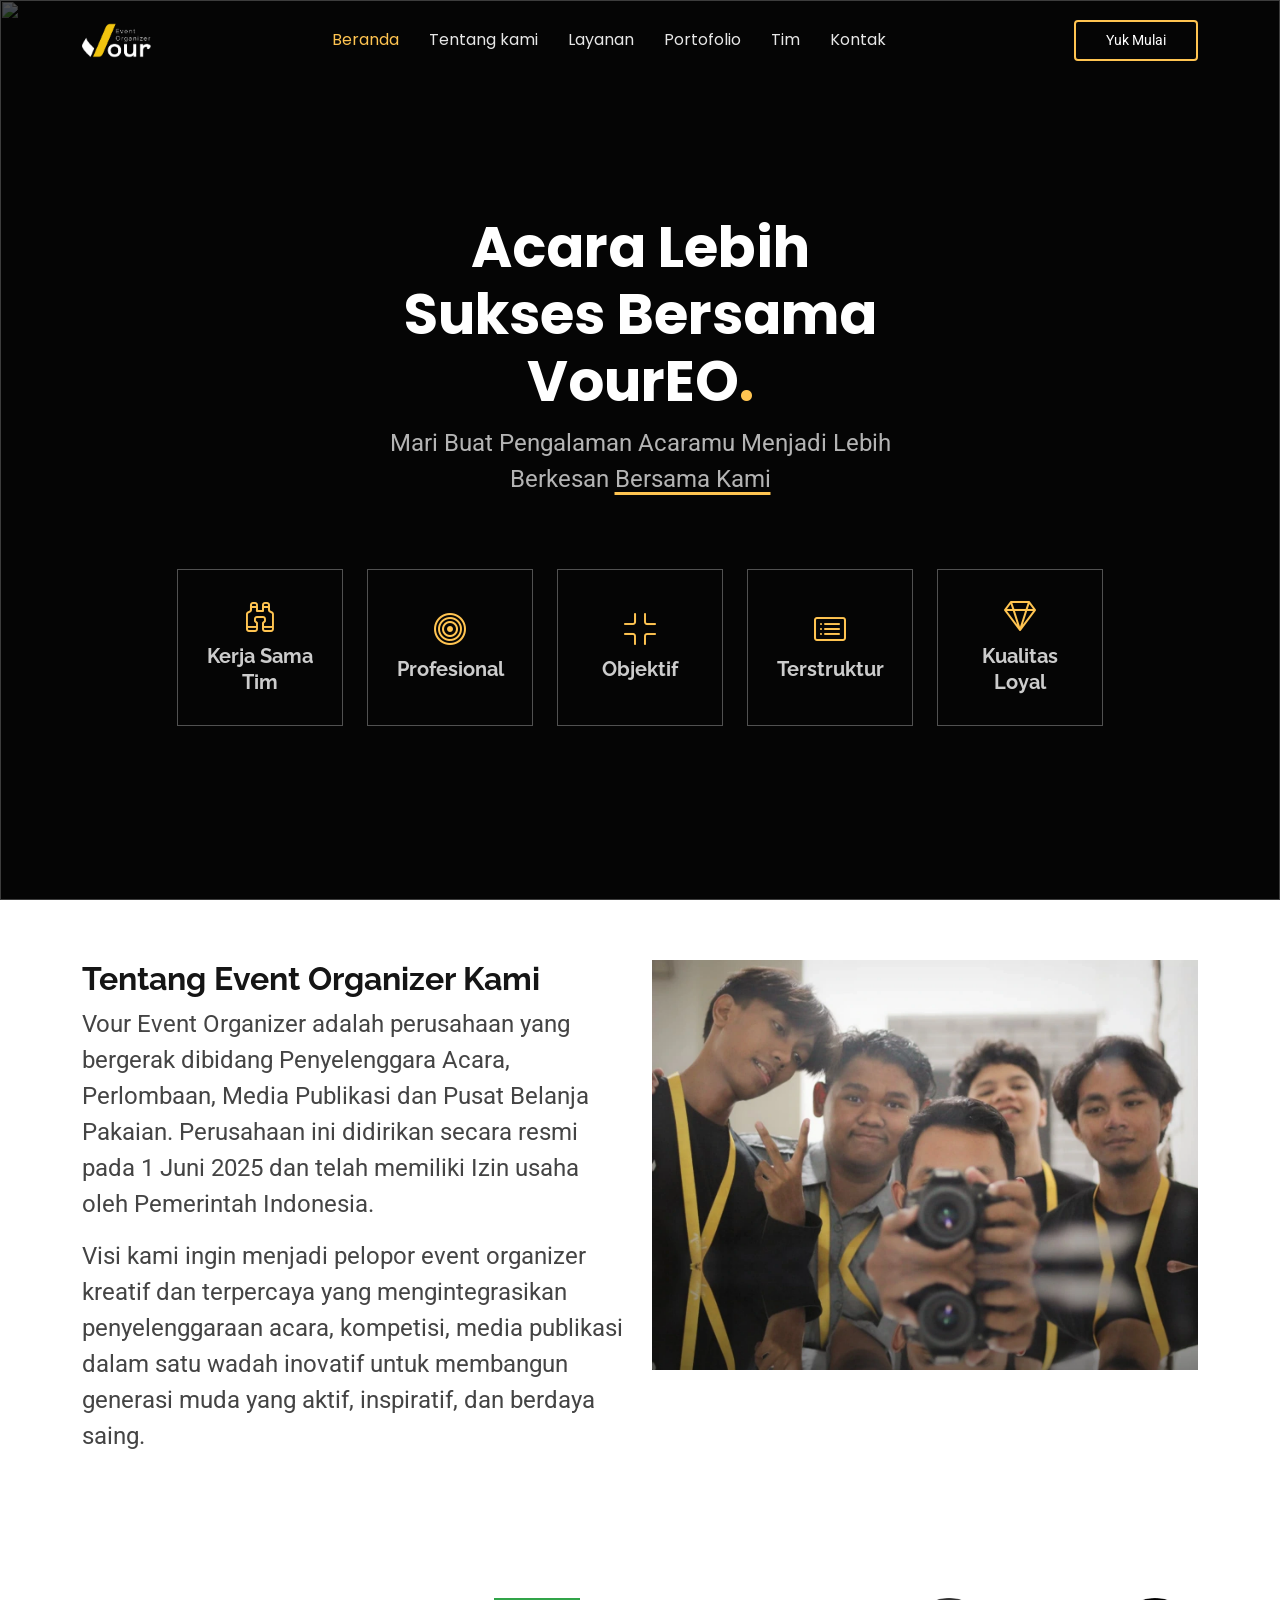
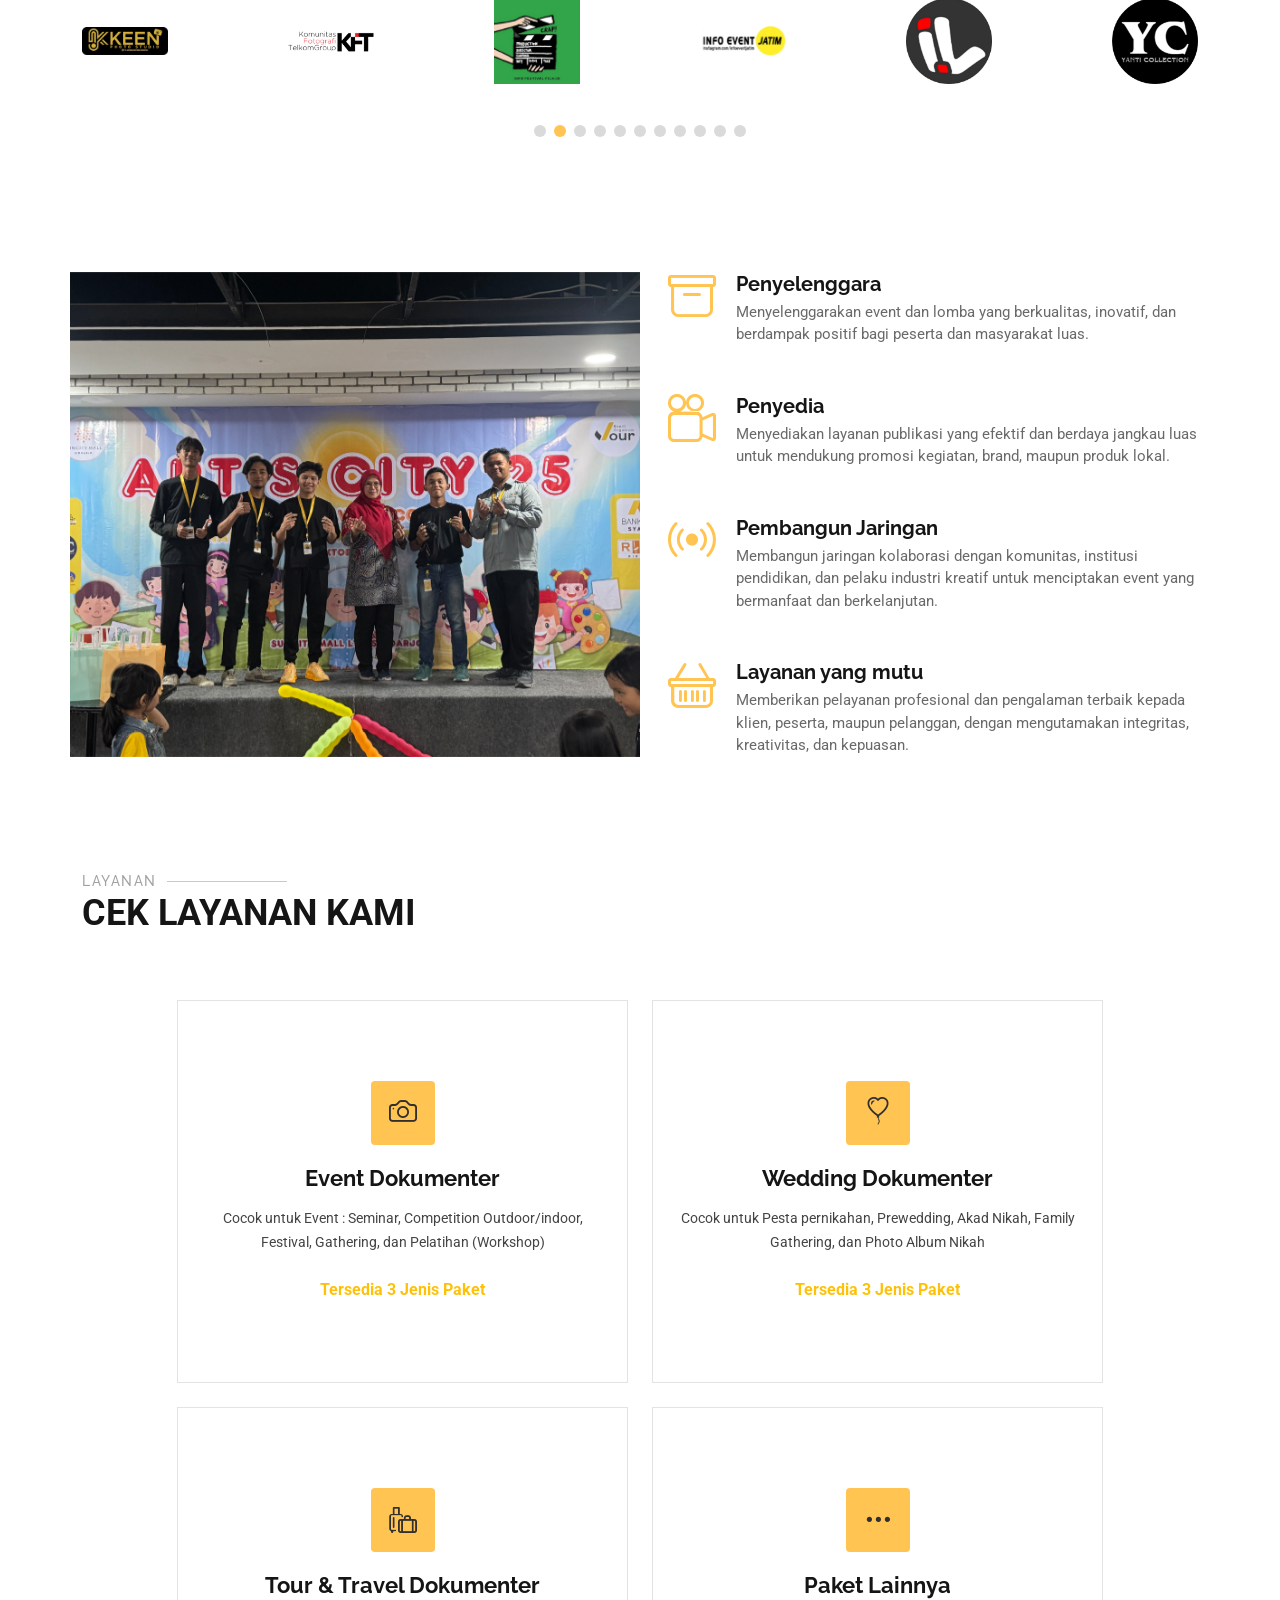
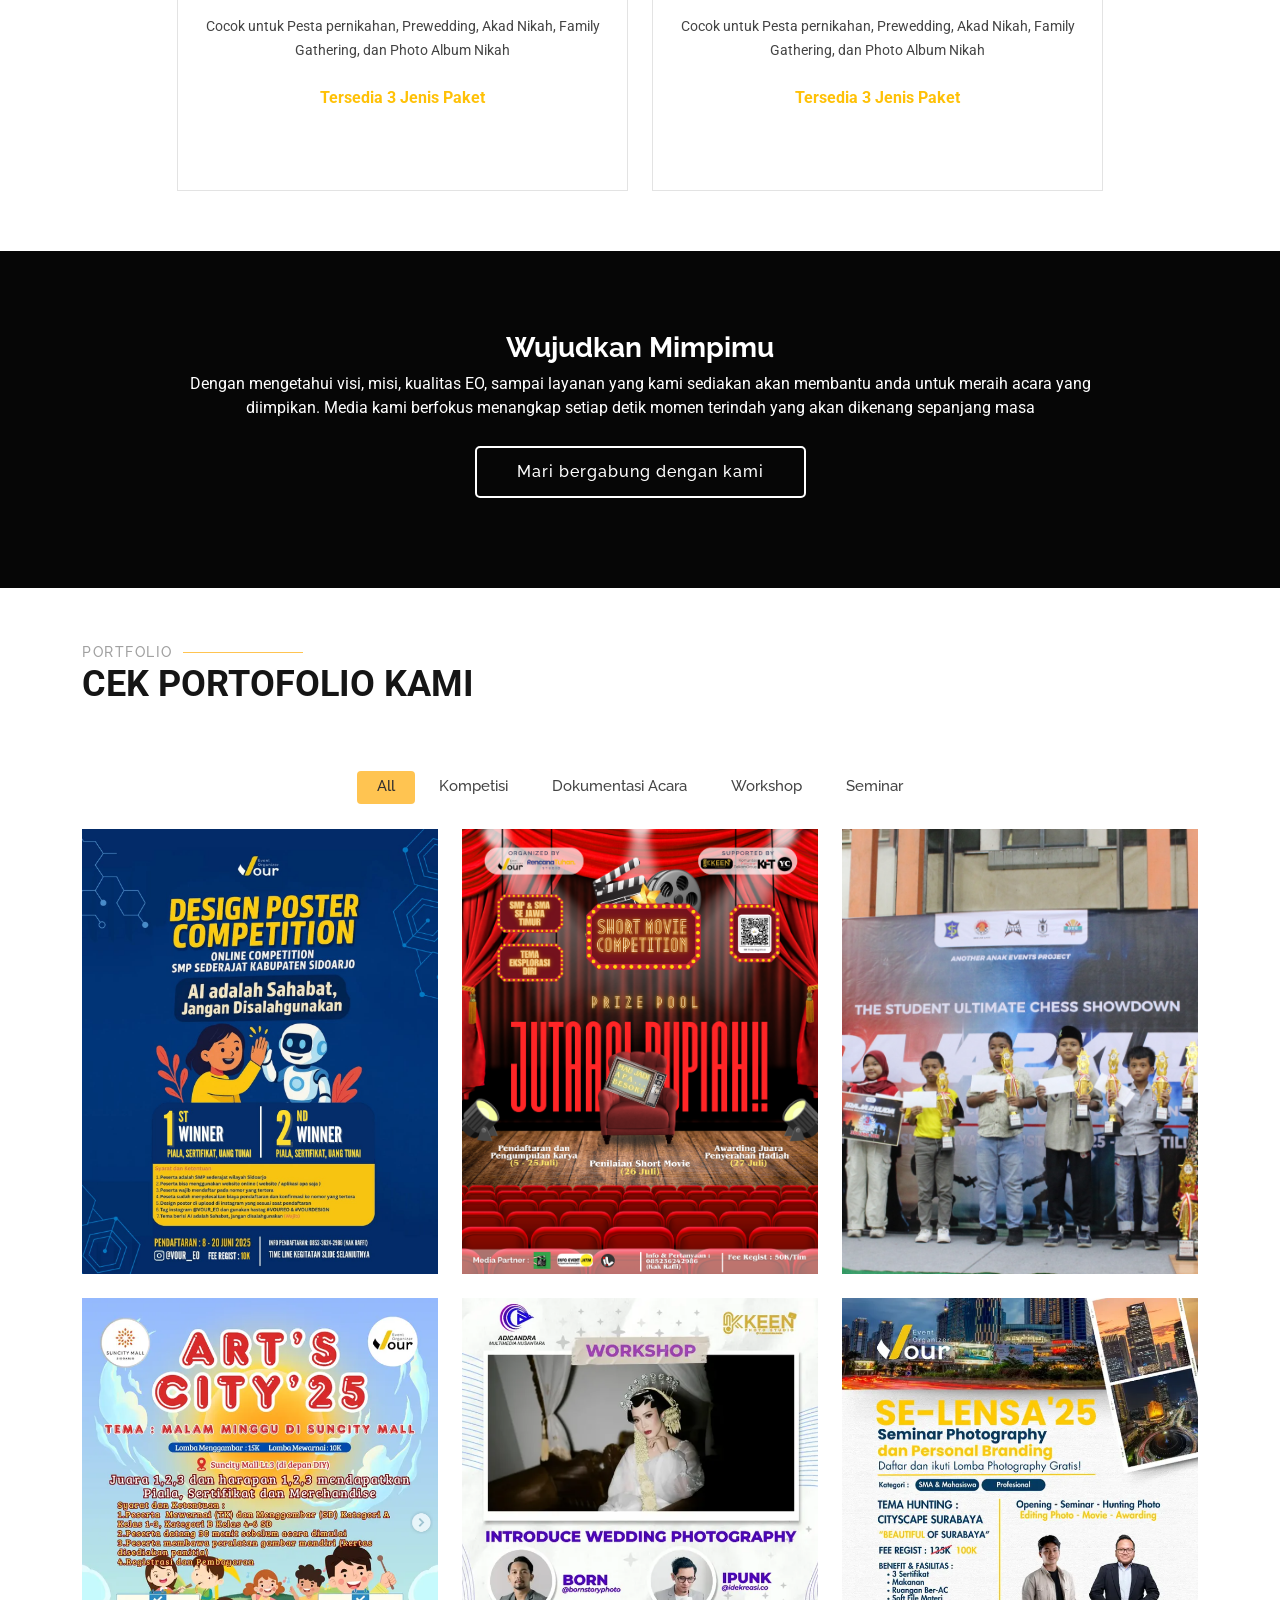
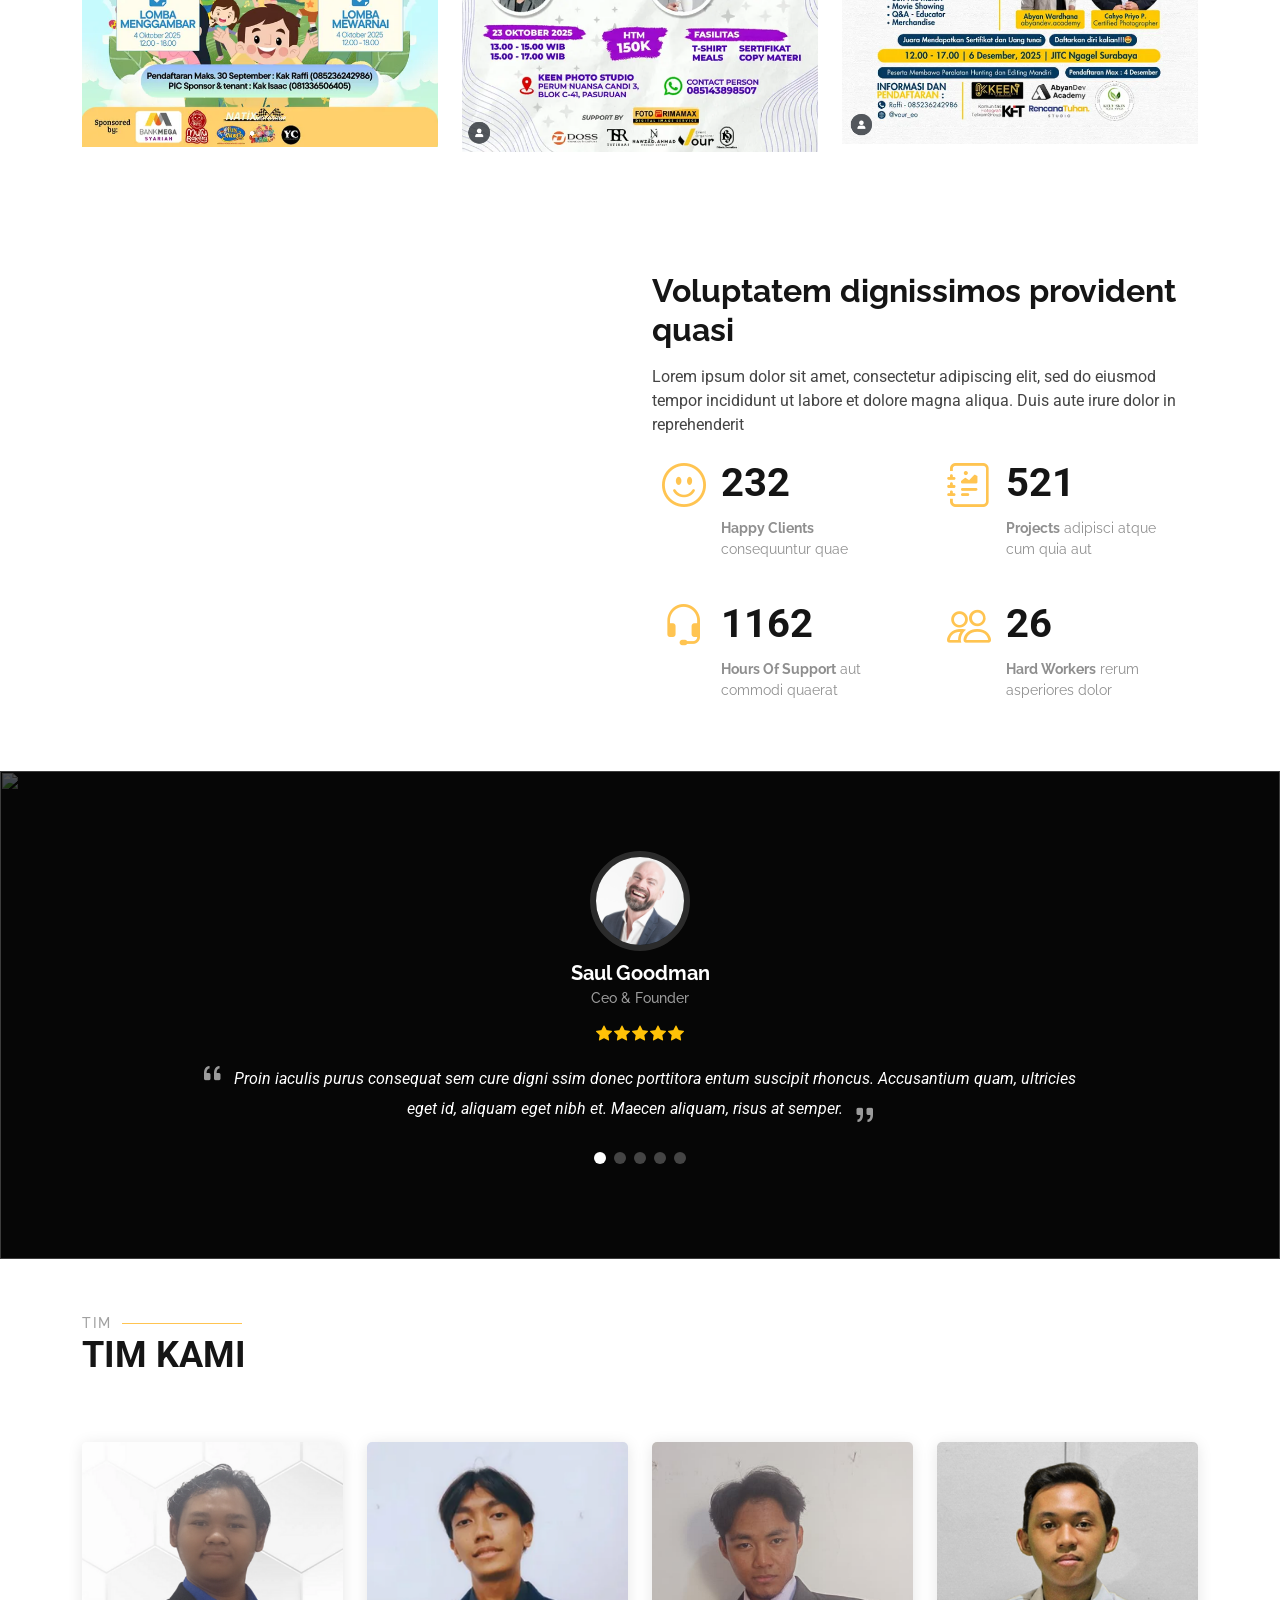
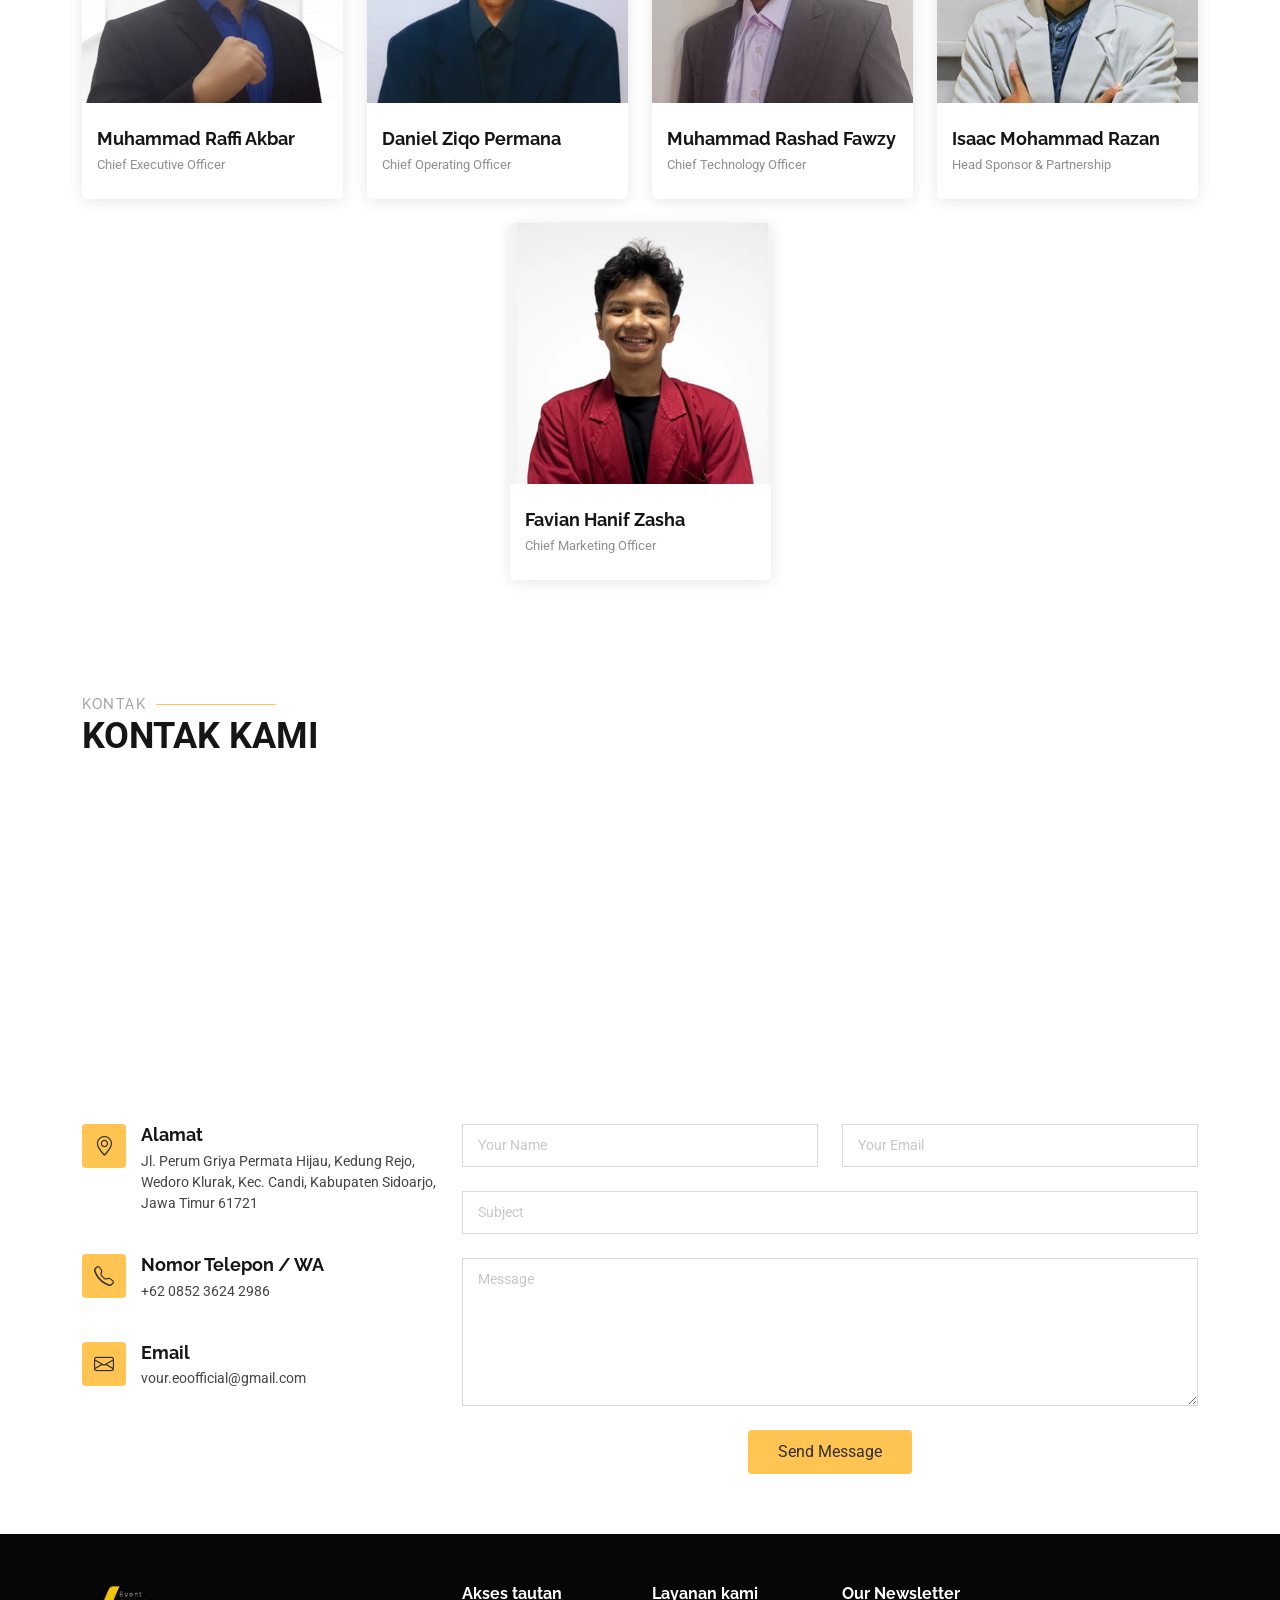
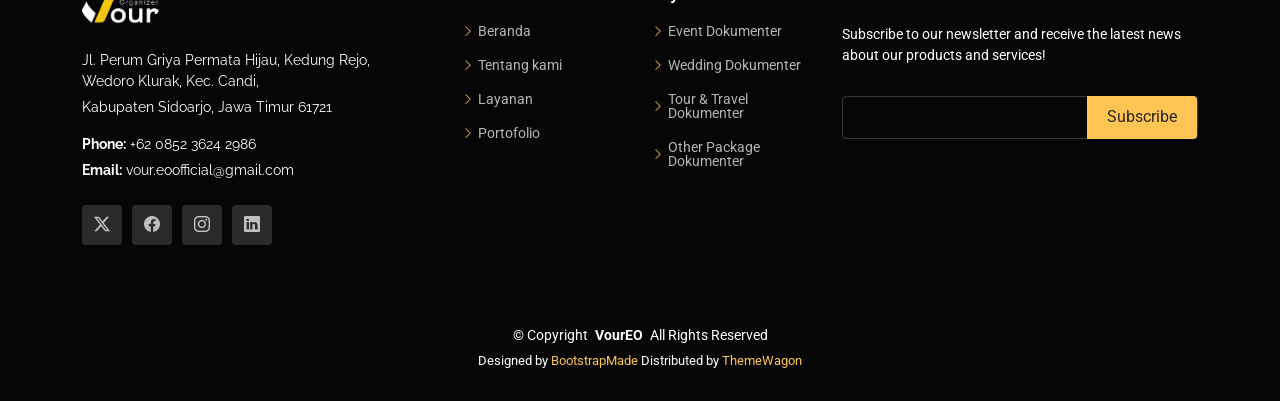
==== commit a15e0c28: "save data js & fixing line 670 index.html attr "title"" ====
--- a/index.html
+++ b/index.html
@@ -667,7 +667,7 @@
                 <p>23 Oktober 2025</p>
                   <a
                   href="assets/img/masonry-portfolio/masonry-portfolio-5.png"
-                  title="Introducing Wedding Photography | Workshop"
+                  title="Introduce Wedding Photography | Workshop"
                   data-gallery="portfolio-gallery-all"
                   class="glightbox preview-link">
                   <i class="bi bi-zoom-in" style="cursor: pointer;"></i>
@@ -1392,7 +1392,7 @@
                           Tambahan 1 Dokumenter
                         </li>
                         <li>
-                          5 Foto Editing
+                          15 Foto Editing
                         </li>
                         <li>
                           1 Konten tambahan sesuai request
@@ -1466,15 +1466,15 @@
 
                 <div class="event-dokumenter-item d-flex mb-6 row justify-content-around align-content-center">
                   <div class="col-lg-4 col-md-6">
-                    <h4 class="fw-bold mt-4 text-warning mb-3">Paket Gold - Rp 1.200.000</h4>
+                    <h4 class="fw-bold mt-4 text-warning mb-3">Paket Gold - Rp 1.300.000</h4>
                     <p>
                       Ketentuan dan benefit sama seperti <span class="fw-medium text-black-50">Paket Silver,</span> dengan tambahan :
                       <ul>
                         <li>
-                          Tambahan 10 Foto Editing
-                        </li>
-                        <li>
-                          Live Streaming
+                          All Foto Editing
+                        </li>
+                        <li>
+                          1 Konten tambahan sesuai request
                         </li>
                       </ul>
                     </p>
@@ -1582,10 +1582,7 @@
                           Lighting
                         </li>
                         <li>
-                          Foto dan Video Uneditting unlimited
-                        </li>
-                        <li>
-                          10 Foto Editing
+                          Foto dan Video Unlimited
                         </li>
                         <li>
                           1 Konten Video durasi 30 - 60 detik
@@ -1843,7 +1840,7 @@
               <div class="col justify-content-center align-content-center">
                 <div class="event-dokumenter-item d-flex mb-6 row justify-content-around align-content-center">
                   <div class="col-lg-4 col-md-6">
-                    <h4 class="fw-bold mt-4 mb-3 text-warning">Paket TNT - Rp 1.700.000</h4>
+                    <h4 class="fw-bold mt-4 mb-3 text-warning">Paket TnT - Rp 1.700.000</h4>
                     <p>
                       Ketentuan dan benefit :
                       <ul>
@@ -1851,13 +1848,13 @@
                           Paket yang tertera adalah untuk 1 hari
                         </li>
                         <li>
-                          2 Crew dan Dokumenter
+                          2 Crew Dokumenter
                         </li>
                         <li>
                           2 Kamera Digital
                         </li>
                         <li>
-                          Foto dan Video Uneditting Unlimited
+                          Foto dan Video Unlimited
                         </li>
                         <li>
                           10 Foto Editing
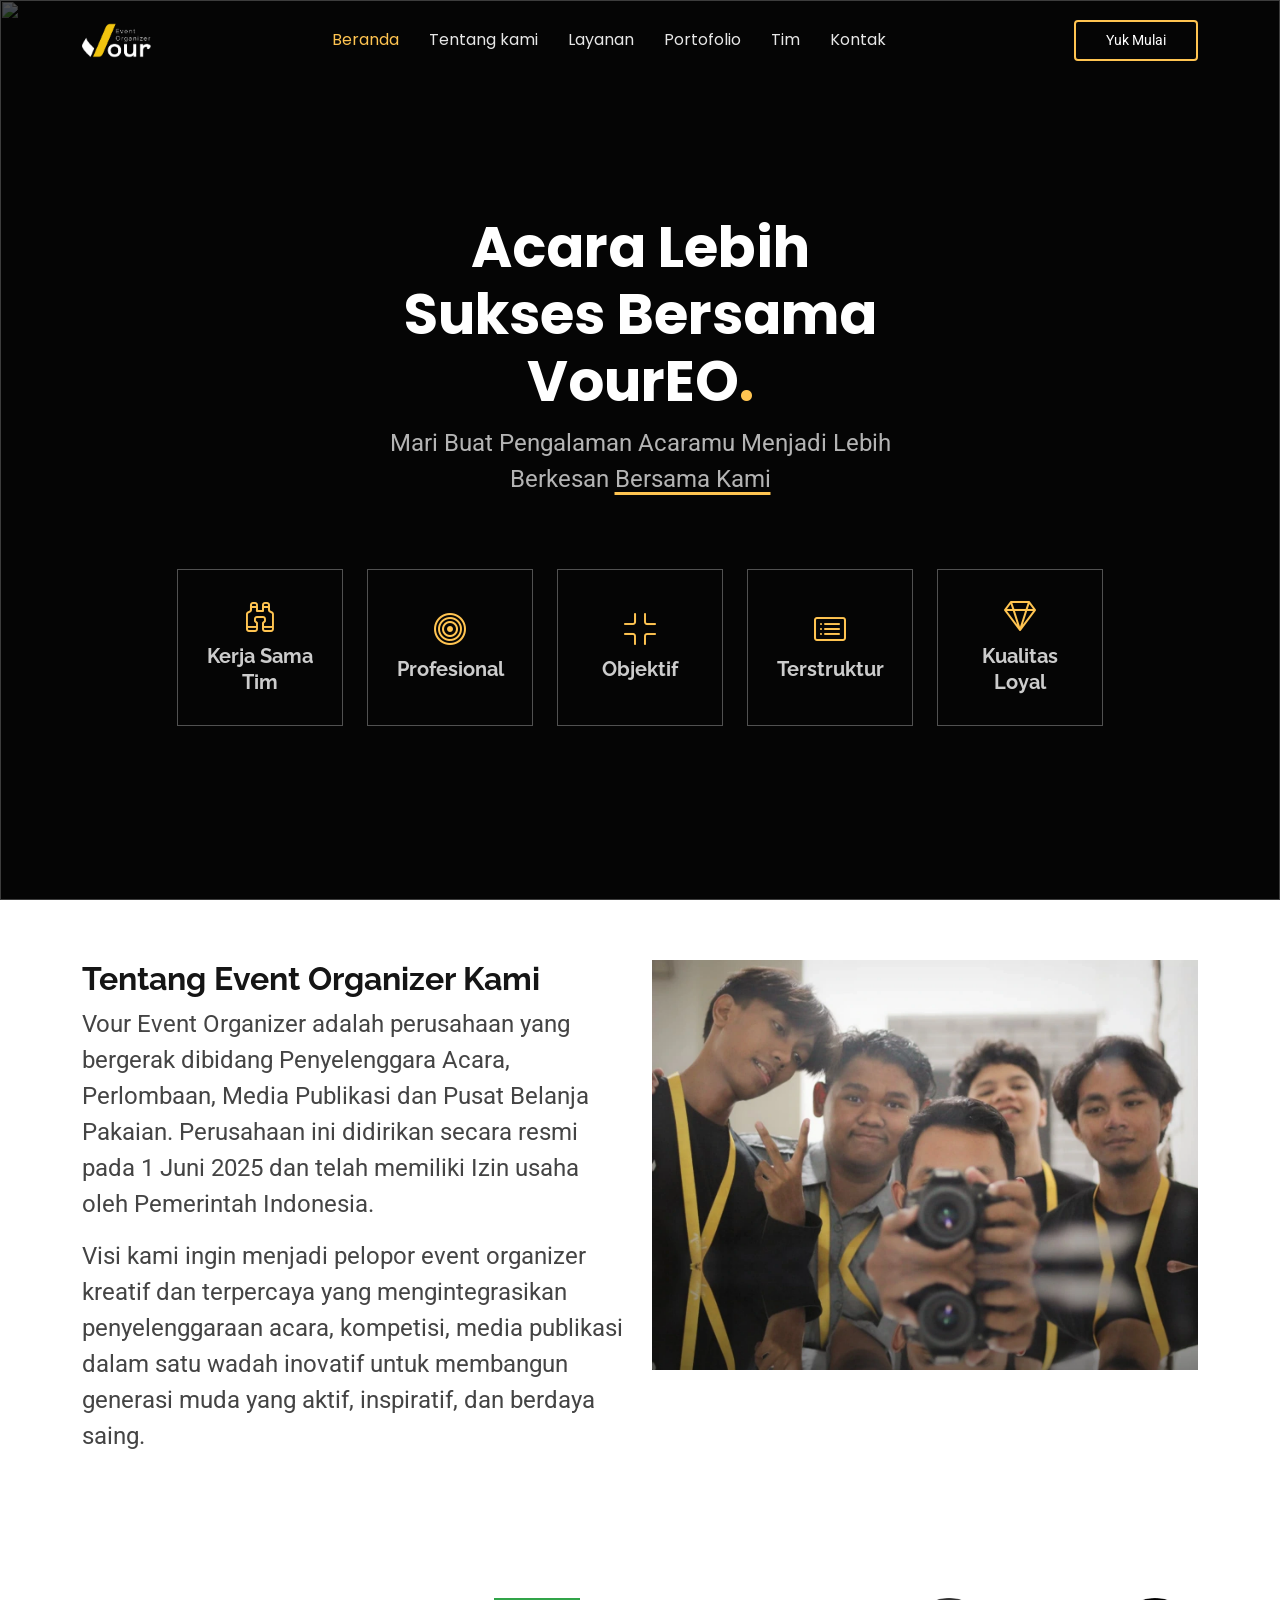
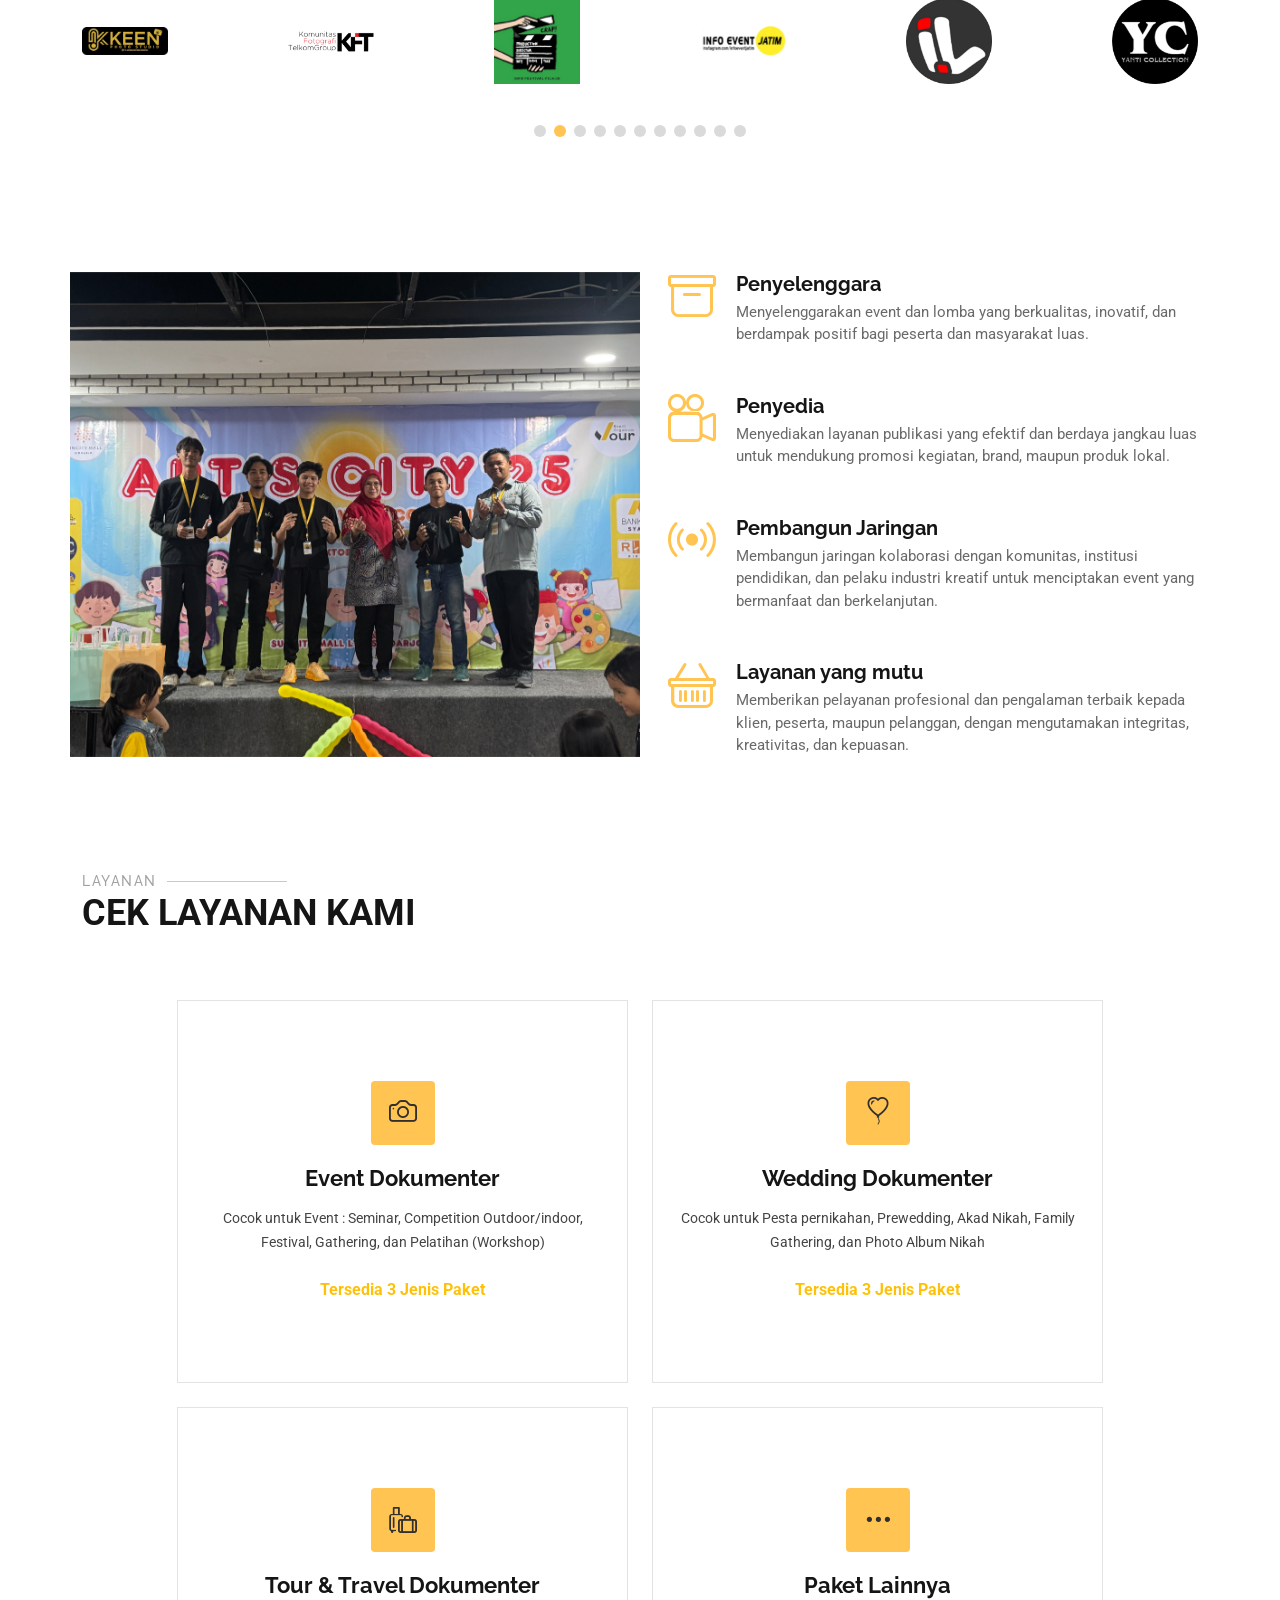
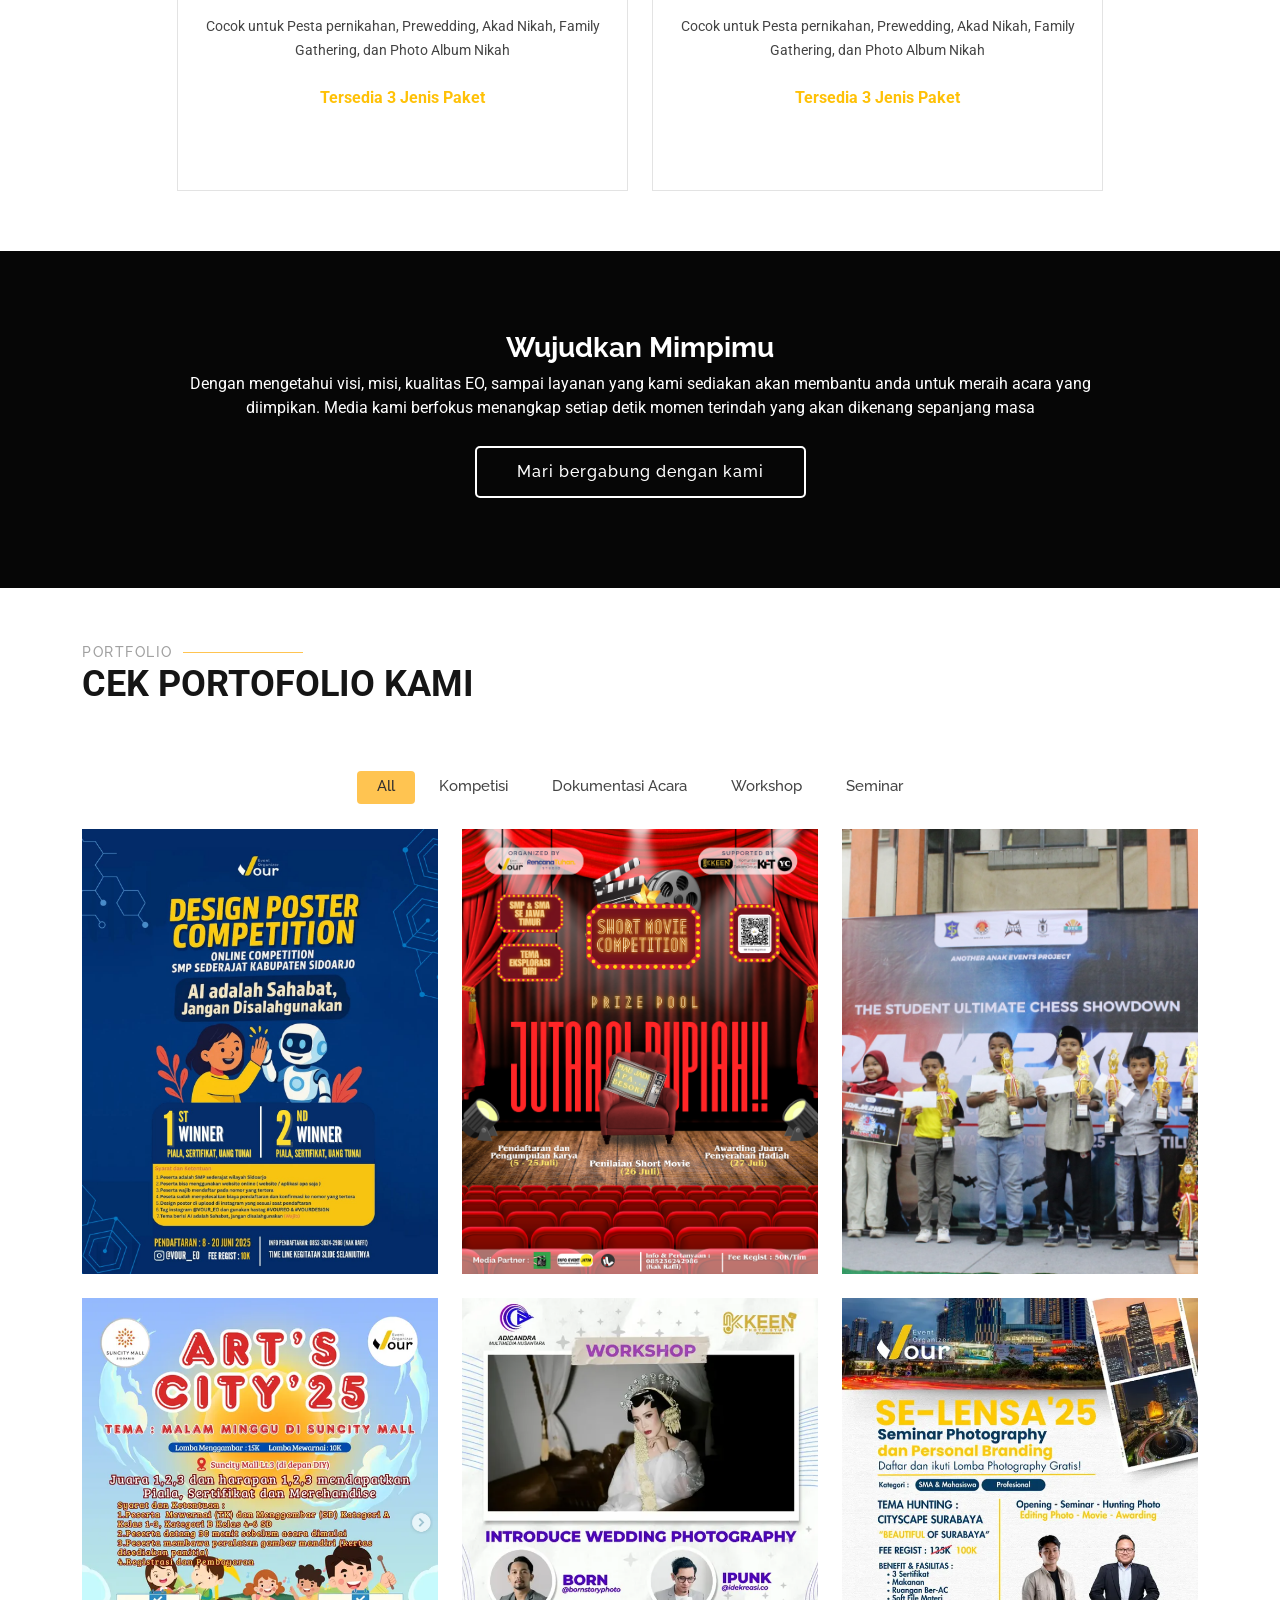
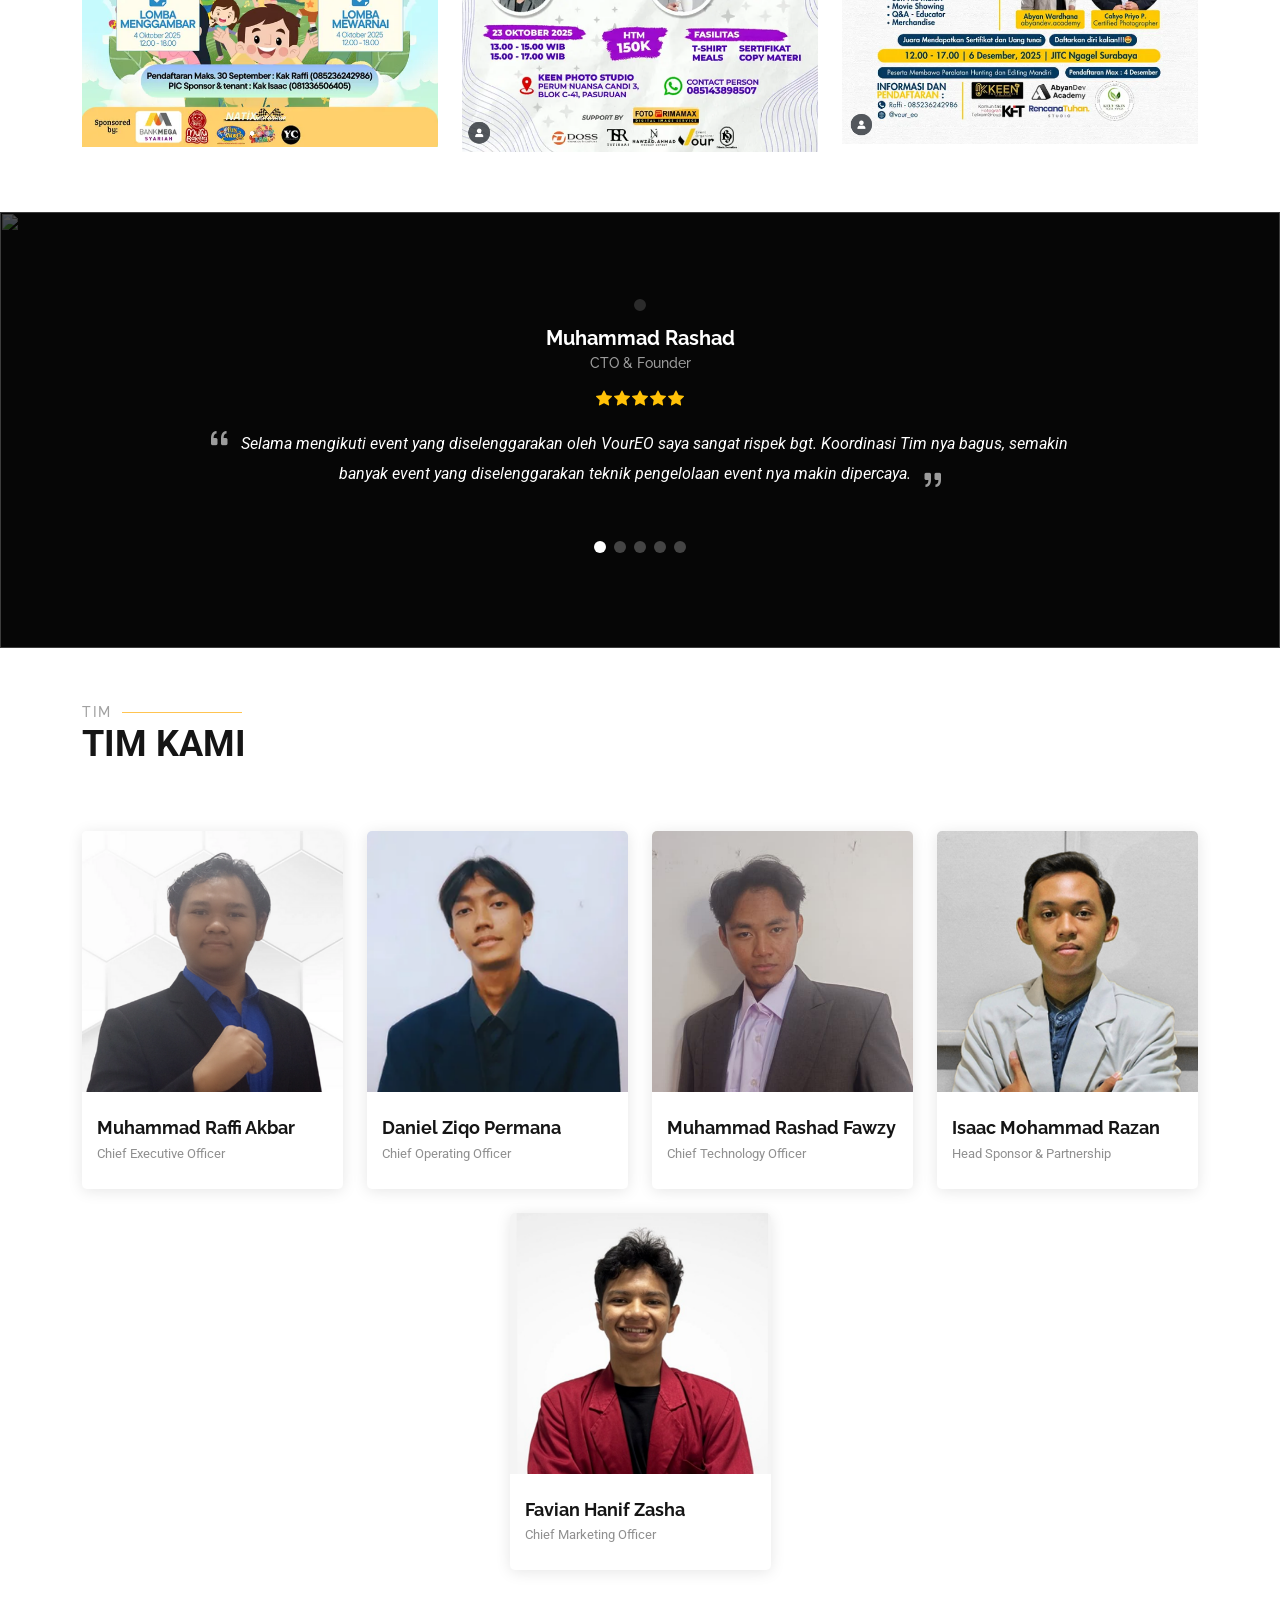
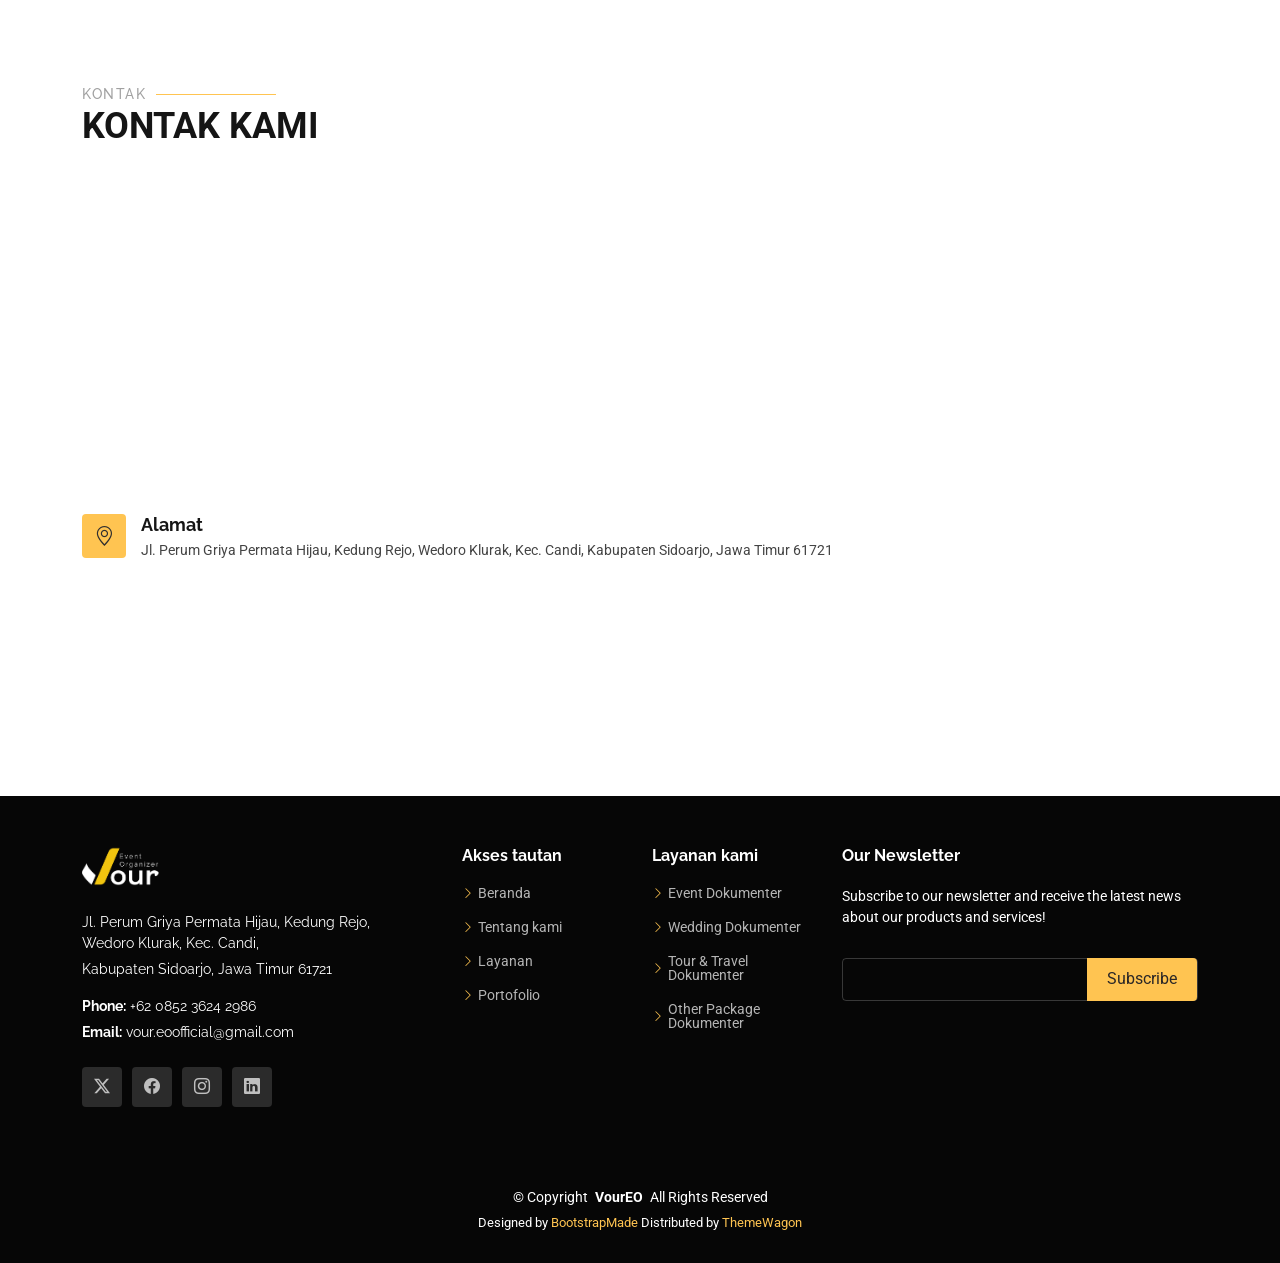
==== commit afd31cf5: "Finishing Web" ====
--- a/index.html
+++ b/index.html
@@ -40,14 +40,7 @@
 
     <!-- Main CSS File -->
     <link href="assets/css/main.css" rel="stylesheet" />
-
-    <!-- =======================================================
-  * Template Name: Gp
-  * Template URL: https://bootstrapmade.com/gp-free-multipurpose-html-bootstrap-template/
-  * Updated: Aug 15 2024 with Bootstrap v5.3.3
-  * Author: BootstrapMade.com
-  * License: https://bootstrapmade.com/license/
-  ======================================================== -->
+    <link href="assets/css/modal-details.css" rel="stylesheet" />
   </head>
 
   <body class="index-page">
@@ -574,6 +567,7 @@
                   <a
                       title="More Details"
                       class="details-link"
+                      onclick="openPortfolioModal('Details1-IwWk6CVcP6jshdI8')"
                       >
                       <i class="bi bi-link-45deg" style="cursor: pointer;"></i>
                   </a>
@@ -600,6 +594,7 @@
                   <a
                       title="More Details"
                       class="details-link"
+                      onclick="openPortfolioModal('Details2-ut93ccVlhhsjfWt5')"
                       >
                       <i class="bi bi-link-45deg" style="cursor: pointer;"></i>
                   </a>
@@ -625,6 +620,7 @@
                   <a
                       title="More Details"
                       class="details-link"
+                      onclick="openPortfolioModal('Details3-HOHi7dKoNrPANVW0')"
                       >
                       <i class="bi bi-link-45deg" style="cursor: pointer;"></i>
                   </a>
@@ -650,6 +646,7 @@
                   <a
                       title="More Details"
                       class="details-link"
+                      onclick="openPortfolioModal('Details4-vGEA3pmN5KYbO9QV')"
                       >
                       <i class="bi bi-link-45deg" style="cursor: pointer;"></i>
                   </a>
@@ -675,6 +672,7 @@
                   <a
                       title="More Details"
                       class="details-link"
+                      onclick="openPortfolioModal('Details5-k8c8Cp3OY5axIFKU')"
                       >
                       <i class="bi bi-link-45deg" style="cursor: pointer;"></i>
                   </a>
@@ -713,107 +711,6 @@
       </section>
       <!-- /Portfolio Section -->
 
-      <!-- Stats Section -->
-      <section id="stats" class="stats section">
-        <div class="container" data-aos="fade-up" data-aos-delay="100">
-          <div class="row gy-4 align-items-center justify-content-between">
-            <div class="col-lg-5">
-              <img src="assets/img/stats-img.jpg" alt="" class="img-fluid" />
-            </div>
-
-            <div class="col-lg-6">
-              <h3 class="fw-bold fs-2 mb-3">
-                Voluptatem dignissimos provident quasi
-              </h3>
-              <p>
-                Lorem ipsum dolor sit amet, consectetur adipiscing elit, sed do
-                eiusmod tempor incididunt ut labore et dolore magna aliqua. Duis
-                aute irure dolor in reprehenderit
-              </p>
-
-              <div class="row gy-4">
-                <div class="col-lg-6">
-                  <div class="stats-item d-flex">
-                    <i class="bi bi-emoji-smile flex-shrink-0"></i>
-                    <div>
-                      <span
-                        data-purecounter-start="0"
-                        data-purecounter-end="232"
-                        data-purecounter-duration="1"
-                        class="purecounter"
-                      ></span>
-                      <p>
-                        <strong>Happy Clients</strong>
-                        <span>consequuntur quae</span>
-                      </p>
-                    </div>
-                  </div>
-                </div>
-                <!-- End Stats Item -->
-
-                <div class="col-lg-6">
-                  <div class="stats-item d-flex">
-                    <i class="bi bi-journal-richtext flex-shrink-0"></i>
-                    <div>
-                      <span
-                        data-purecounter-start="0"
-                        data-purecounter-end="521"
-                        data-purecounter-duration="1"
-                        class="purecounter"
-                      ></span>
-                      <p>
-                        <strong>Projects</strong>
-                        <span>adipisci atque cum quia aut</span>
-                      </p>
-                    </div>
-                  </div>
-                </div>
-                <!-- End Stats Item -->
-
-                <div class="col-lg-6">
-                  <div class="stats-item d-flex">
-                    <i class="bi bi-headset flex-shrink-0"></i>
-                    <div>
-                      <span
-                        data-purecounter-start="0"
-                        data-purecounter-end="1453"
-                        data-purecounter-duration="1"
-                        class="purecounter"
-                      ></span>
-                      <p>
-                        <strong>Hours Of Support</strong>
-                        <span>aut commodi quaerat</span>
-                      </p>
-                    </div>
-                  </div>
-                </div>
-                <!-- End Stats Item -->
-
-                <div class="col-lg-6">
-                  <div class="stats-item d-flex">
-                    <i class="bi bi-people flex-shrink-0"></i>
-                    <div>
-                      <span
-                        data-purecounter-start="0"
-                        data-purecounter-end="32"
-                        data-purecounter-duration="1"
-                        class="purecounter"
-                      ></span>
-                      <p>
-                        <strong>Hard Workers</strong>
-                        <span>rerum asperiores dolor</span>
-                      </p>
-                    </div>
-                  </div>
-                </div>
-                <!-- End Stats Item -->
-              </div>
-            </div>
-          </div>
-        </div>
-      </section>
-      <!-- /Stats Section -->
-
       <!-- Testimonials Section -->
       <section id="testimonials" class="testimonials section dark-background">
         <img
@@ -843,12 +740,12 @@
               <div class="swiper-slide">
                 <div class="testimonial-item">
                   <img
-                    src="assets/img/testimonials/testimonials-1.jpg"
+                    src="https://lh3.googleusercontent.com/a/ACg8ocKH7YVR0chXMOVeYnF8USKqPGIF8it32R2rZlUGUc5dNOntPzxkHQ=w54-h54-p-rp-mo-br100"
                     class="testimonial-img"
                     alt=""
                   />
-                  <h3>Saul Goodman</h3>
-                  <h4>Ceo &amp; Founder</h4>
+                  <h3>Muhammad Rashad</h3>
+                  <h4>CTO &amp; Founder</h4>
                   <div class="stars">
                     <i class="bi bi-star-fill"></i
                     ><i class="bi bi-star-fill"></i
@@ -859,10 +756,7 @@
                   <p>
                     <i class="bi bi-quote quote-icon-left"></i>
                     <span
-                      >Proin iaculis purus consequat sem cure digni ssim donec
-                      porttitora entum suscipit rhoncus. Accusantium quam,
-                      ultricies eget id, aliquam eget nibh et. Maecen aliquam,
-                      risus at semper.</span
+                      >Selama mengikuti event yang diselenggarakan oleh VourEO saya sangat rispek bgt. Koordinasi Tim nya bagus, semakin banyak event yang diselenggarakan teknik pengelolaan event nya makin dipercaya.</span
                     >
                     <i class="bi bi-quote quote-icon-right"></i>
                   </p>
@@ -873,12 +767,12 @@
               <div class="swiper-slide">
                 <div class="testimonial-item">
                   <img
-                    src="assets/img/testimonials/testimonials-2.jpg"
+                    src="https://lh3.googleusercontent.com/a-/ALV-UjUYxjj__Zkusle6q8CcwV-b5ZSPlsqiPOO-x5APKf3roPayXqx1=w108-h108-p-rp-mo-br100"
                     class="testimonial-img"
                     alt=""
                   />
-                  <h3>Sara Wilsson</h3>
-                  <h4>Designer</h4>
+                  <h3>Chesna Nug1409</h3>
+                  <h4>Event Contributor</h4>
                   <div class="stars">
                     <i class="bi bi-star-fill"></i
                     ><i class="bi bi-star-fill"></i
@@ -889,10 +783,7 @@
                   <p>
                     <i class="bi bi-quote quote-icon-left"></i>
                     <span
-                      >Export tempor illum tamen malis malis eram quae irure
-                      esse labore quem cillum quid cillum eram malis quorum
-                      velit fore eram velit sunt aliqua noster fugiat irure amet
-                      legam anim culpa.</span
+                      >Luar biasa! Timnya sangat profesional, rapi dalam setiap detail, dan hasil acaranya melebihi ekspektasi. Layak dapat bintang lima! 🌟 Juga pelayanan sangat memuaskan, koordinasi solid, dan konsep acara tersusun sempurna. Terima kasih atas kerja kerasnya!</span
                     >
                     <i class="bi bi-quote quote-icon-right"></i>
                   </p>
@@ -903,12 +794,12 @@
               <div class="swiper-slide">
                 <div class="testimonial-item">
                   <img
-                    src="assets/img/testimonials/testimonials-3.jpg"
+                    src="https://lh3.googleusercontent.com/a-/ALV-UjVtzKWhqka6m3jdqg7lAswaYW1jklBaSlVZzKxvofeArBsz2bZF=w72-h72-p-rp-mo-br100"
                     class="testimonial-img"
                     alt=""
                   />
-                  <h3>Jena Karlis</h3>
-                  <h4>Store Owner</h4>
+                  <h3>Raffi Akbar</h3>
+                  <h4>CEO &amp; Founder</h4>
                   <div class="stars">
                     <i class="bi bi-star-fill"></i
                     ><i class="bi bi-star-fill"></i
@@ -919,10 +810,7 @@
                   <p>
                     <i class="bi bi-quote quote-icon-left"></i>
                     <span
-                      >Enim nisi quem export duis labore cillum quae magna enim
-                      sint quorum nulla quem veniam duis minim tempor labore
-                      quem eram duis noster aute amet eram fore quis sint
-                      minim.</span
+                      >Tim nya keren</span
                     >
                     <i class="bi bi-quote quote-icon-right"></i>
                   </p>
@@ -933,12 +821,12 @@
               <div class="swiper-slide">
                 <div class="testimonial-item">
                   <img
-                    src="assets/img/testimonials/testimonials-4.jpg"
+                    src="https://lh3.googleusercontent.com/a-/ALV-UjVbbjw2e-BSAXW2cQeogKO8KrnzRDW_QwTBtISdV1-TgDUWOJpk=w54-h54-p-rp-mo-br100"
                     class="testimonial-img"
                     alt=""
                   />
-                  <h3>Matt Brandon</h3>
-                  <h4>Freelancer</h4>
+                  <h3>Neny Anggraeni</h3>
+                  <h4>Ibu Rumah Tangga</h4>
                   <div class="stars">
                     <i class="bi bi-star-fill"></i
                     ><i class="bi bi-star-fill"></i
@@ -949,10 +837,7 @@
                   <p>
                     <i class="bi bi-quote quote-icon-left"></i>
                     <span
-                      >Fugiat enim eram quae cillum dolore dolor amet nulla
-                      culpa multos export minim fugiat minim velit minim dolor
-                      enim duis veniam ipsum anim magna sunt elit fore quem
-                      dolore labore illum veniam.</span
+                      >Nice event 👍 …</span
                     >
                     <i class="bi bi-quote quote-icon-right"></i>
                   </p>
@@ -963,12 +848,12 @@
               <div class="swiper-slide">
                 <div class="testimonial-item">
                   <img
-                    src="assets/img/testimonials/testimonials-5.jpg"
+                    src="https://lh3.googleusercontent.com/a-/ALV-UjXV9U_QmvUplCTmq6efHatstp8mSvcfRGiGo1Omri20ABC3w--J=w72-h72-p-rp-mo-br100"
                     class="testimonial-img"
                     alt=""
                   />
-                  <h3>John Larson</h3>
-                  <h4>Entrepreneur</h4>
+                  <h3>Tiffani Oriza</h3>
+                  <h4>MC Event</h4>
                   <div class="stars">
                     <i class="bi bi-star-fill"></i
                     ><i class="bi bi-star-fill"></i
@@ -979,10 +864,7 @@
                   <p>
                     <i class="bi bi-quote quote-icon-left"></i>
                     <span
-                      >Quis quorum aliqua sint quem legam fore sunt eram irure
-                      aliqua veniam tempor noster veniam enim culpa labore duis
-                      sunt culpa nulla illum cillum fugiat legam esse veniam
-                      culpa fore nisi cillum quid.</span
+                      >No Comment</span
                     >
                     <i class="bi bi-quote quote-icon-right"></i>
                   </p>
@@ -1169,7 +1051,7 @@
           <!-- End Google Maps -->
 
           <div class="row gy-4">
-            <div class="col-lg-4">
+            <div class="row-lg-4">
               <div
                 class="info-item d-flex"
                 data-aos="fade-up"
@@ -1212,68 +1094,6 @@
               </div>
               <!-- End Info Item -->
             </div>
-
-            <div class="col-lg-8">
-              <form
-                action="forms/contact.php"
-                method="post"
-                class="php-email-form"
-                data-aos="fade-up"
-                data-aos-delay="200"
-              >
-                <div class="row gy-4">
-                  <div class="col-md-6">
-                    <input
-                      type="text"
-                      name="name"
-                      class="form-control"
-                      placeholder="Your Name"
-                      required=""
-                    />
-                  </div>
-
-                  <div class="col-md-6">
-                    <input
-                      type="email"
-                      class="form-control"
-                      name="email"
-                      placeholder="Your Email"
-                      required=""
-                    />
-                  </div>
-
-                  <div class="col-md-12">
-                    <input
-                      type="text"
-                      class="form-control"
-                      name="subject"
-                      placeholder="Subject"
-                      required=""
-                    />
-                  </div>
-
-                  <div class="col-md-12">
-                    <textarea
-                      class="form-control"
-                      name="message"
-                      rows="6"
-                      placeholder="Message"
-                      required=""
-                    ></textarea>
-                  </div>
-
-                  <div class="col-md-12 text-center">
-                    <div class="loading">Loading</div>
-                    <div class="error-message"></div>
-                    <div class="sent-message">
-                      Your message has been sent. Thank you!
-                    </div>
-
-                    <button type="submit">Send Message</button>
-                  </div>
-                </div>
-              </form>
-            </div>
             <!-- End Contact Form -->
           </div>
         </div>
@@ -1954,7 +1774,6 @@
 
       <!-- Modal Event Lainnya -->
       <div class="modal fade" id="modalOther" tabindex="-1" aria-labelledby="modalEventLabel" aria-hidden="true" style="z-index: 10000;">
-        <!-- tambahin class modal-fullscreen-xxl-down di sini -->
         <div class="modal-dialog modal-fullscreen-xxl-down modal-dialog-centered">
           <div class="modal-content">
             <div class="modal-header bg-warning text-dark px-4">
@@ -2306,7 +2125,7 @@
                 </li>
                 <li>
                   <i class="bi bi-chevron-right"></i>
-                  <a href="#portofolio"> Portofolio</a>
+                  <a href="#portfolio"> Portofolio</a>
                 </li>
               </ul>
             </div>
@@ -2340,7 +2159,7 @@
                 our products and services!
               </p>
               <form
-                action="forms/newsletter.php"
+                action="forms_unavailable_for_now"
                 method="post"
                 class="php-email-form"
               >
@@ -2401,5 +2220,11 @@
     <!-- Main JS File -->
     <script src="assets/js/main.js"></script>
     <script src="assets/js/include.js"></script>
+    
+    <!-- Data Proyek -->
+    <script src="assets/js/portfolioDetails.js"></script>
+
+    <!-- Modal Handler -->
+    <script src="assets/js/modalHandler.js"></script>
   </body>
 </html>
--- a/assets/css/modal-details.css
+++ b/assets/css/modal-details.css
@@ -0,0 +1,23 @@
+.portfolio-details-slider .swiper-slide {
+  display: flex;
+  justify-content: center;
+  align-items: center;
+  aspect-ratio: 4 / 3;
+  background: #f5f5f5;
+}
+
+.portfolio-details-slider img {
+  width: 100%;
+  height: 100%;
+  object-fit: cover;
+}
+
+.portfolio-info-list, .other-desc-group ul {
+  padding-left: 1.2rem;
+  margin-bottom: 0;
+}
+
+.portfolio-info-list li, .other-desc-group li {
+  margin-bottom: 0.4rem;
+  font-size: 0.95rem;
+}
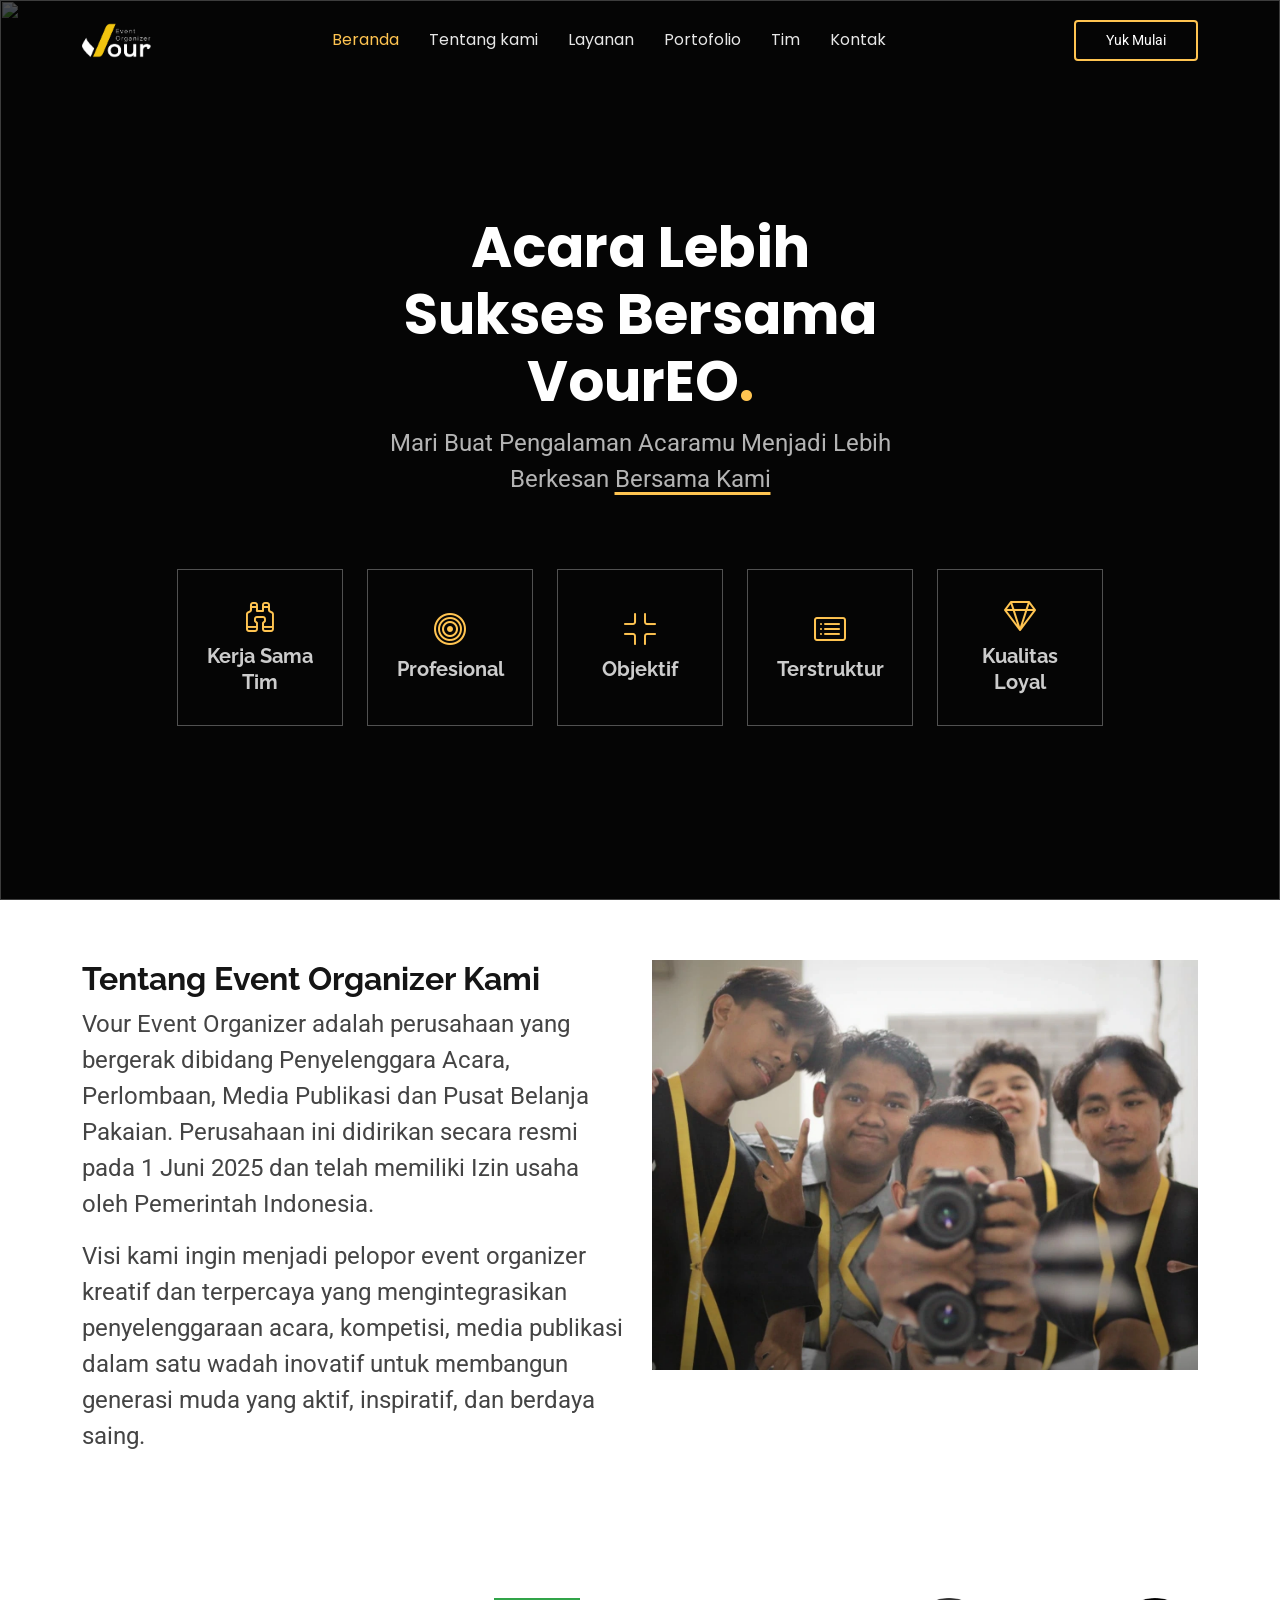
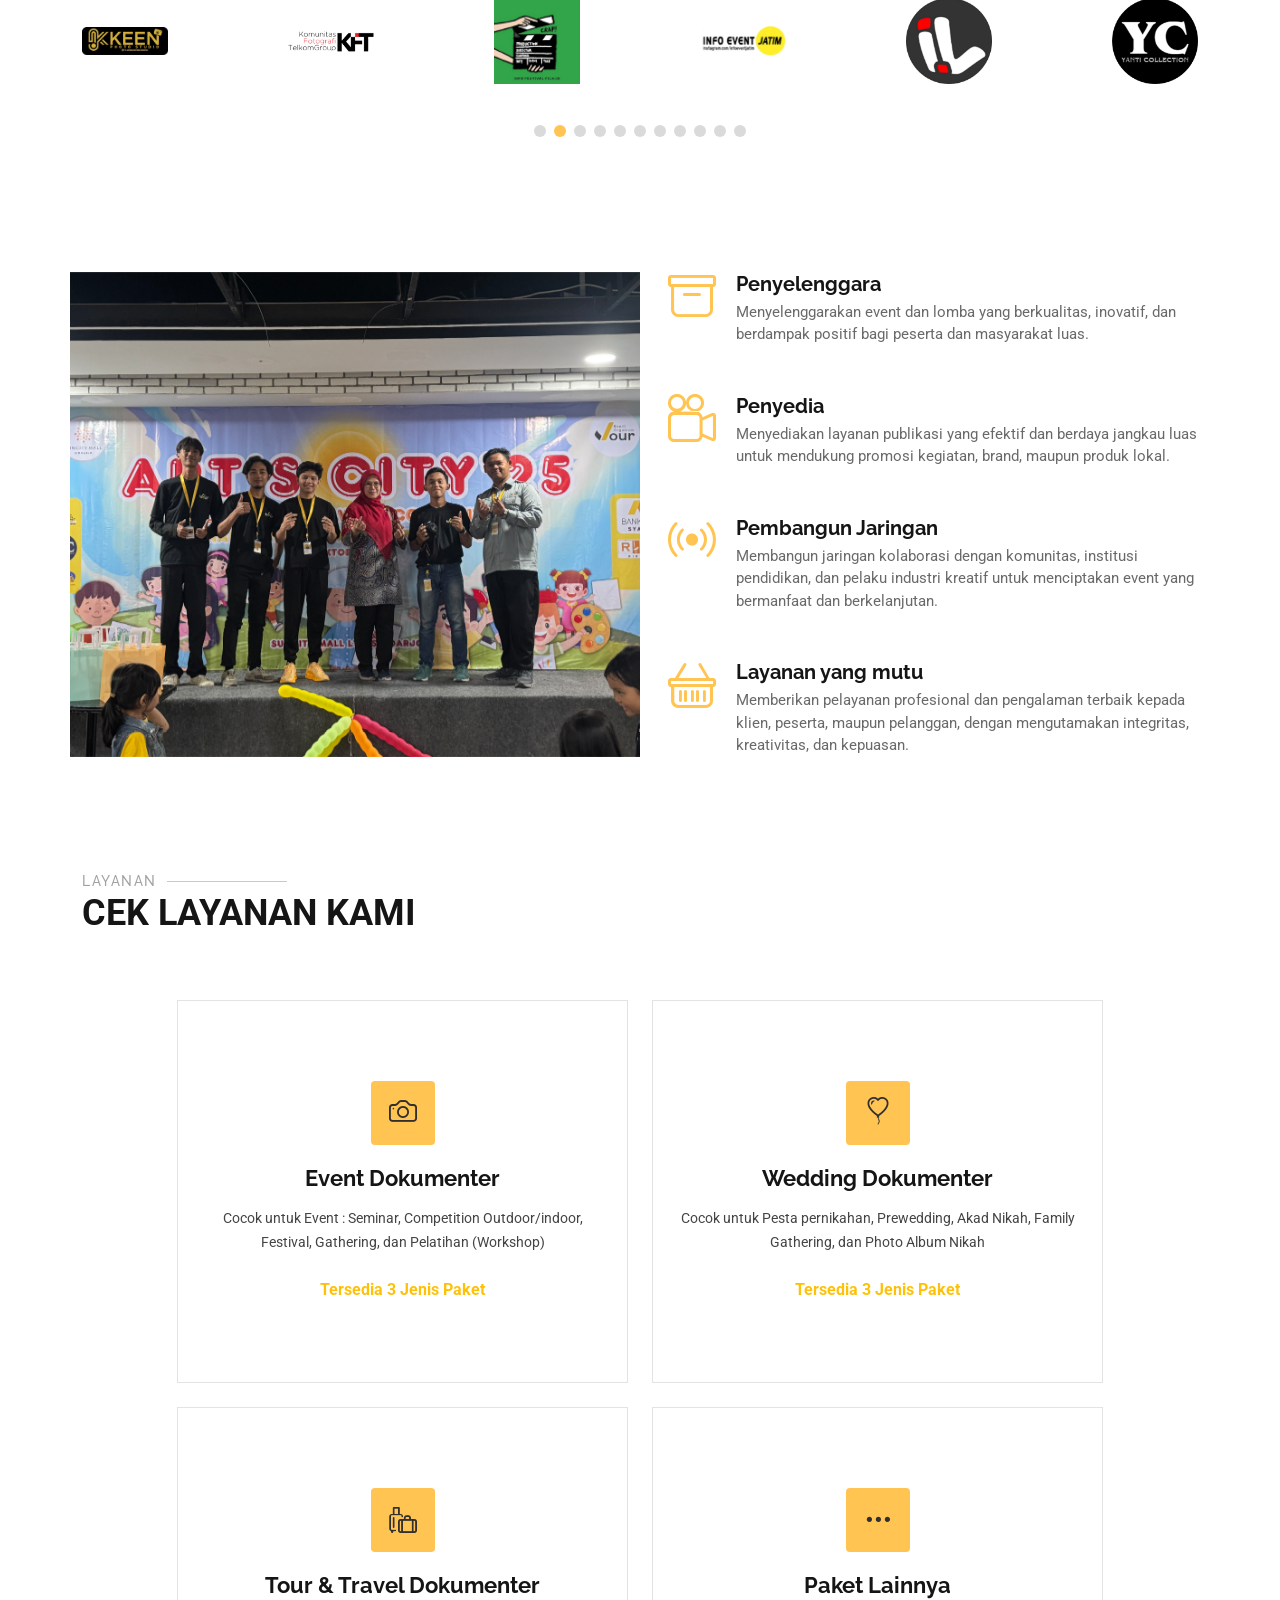
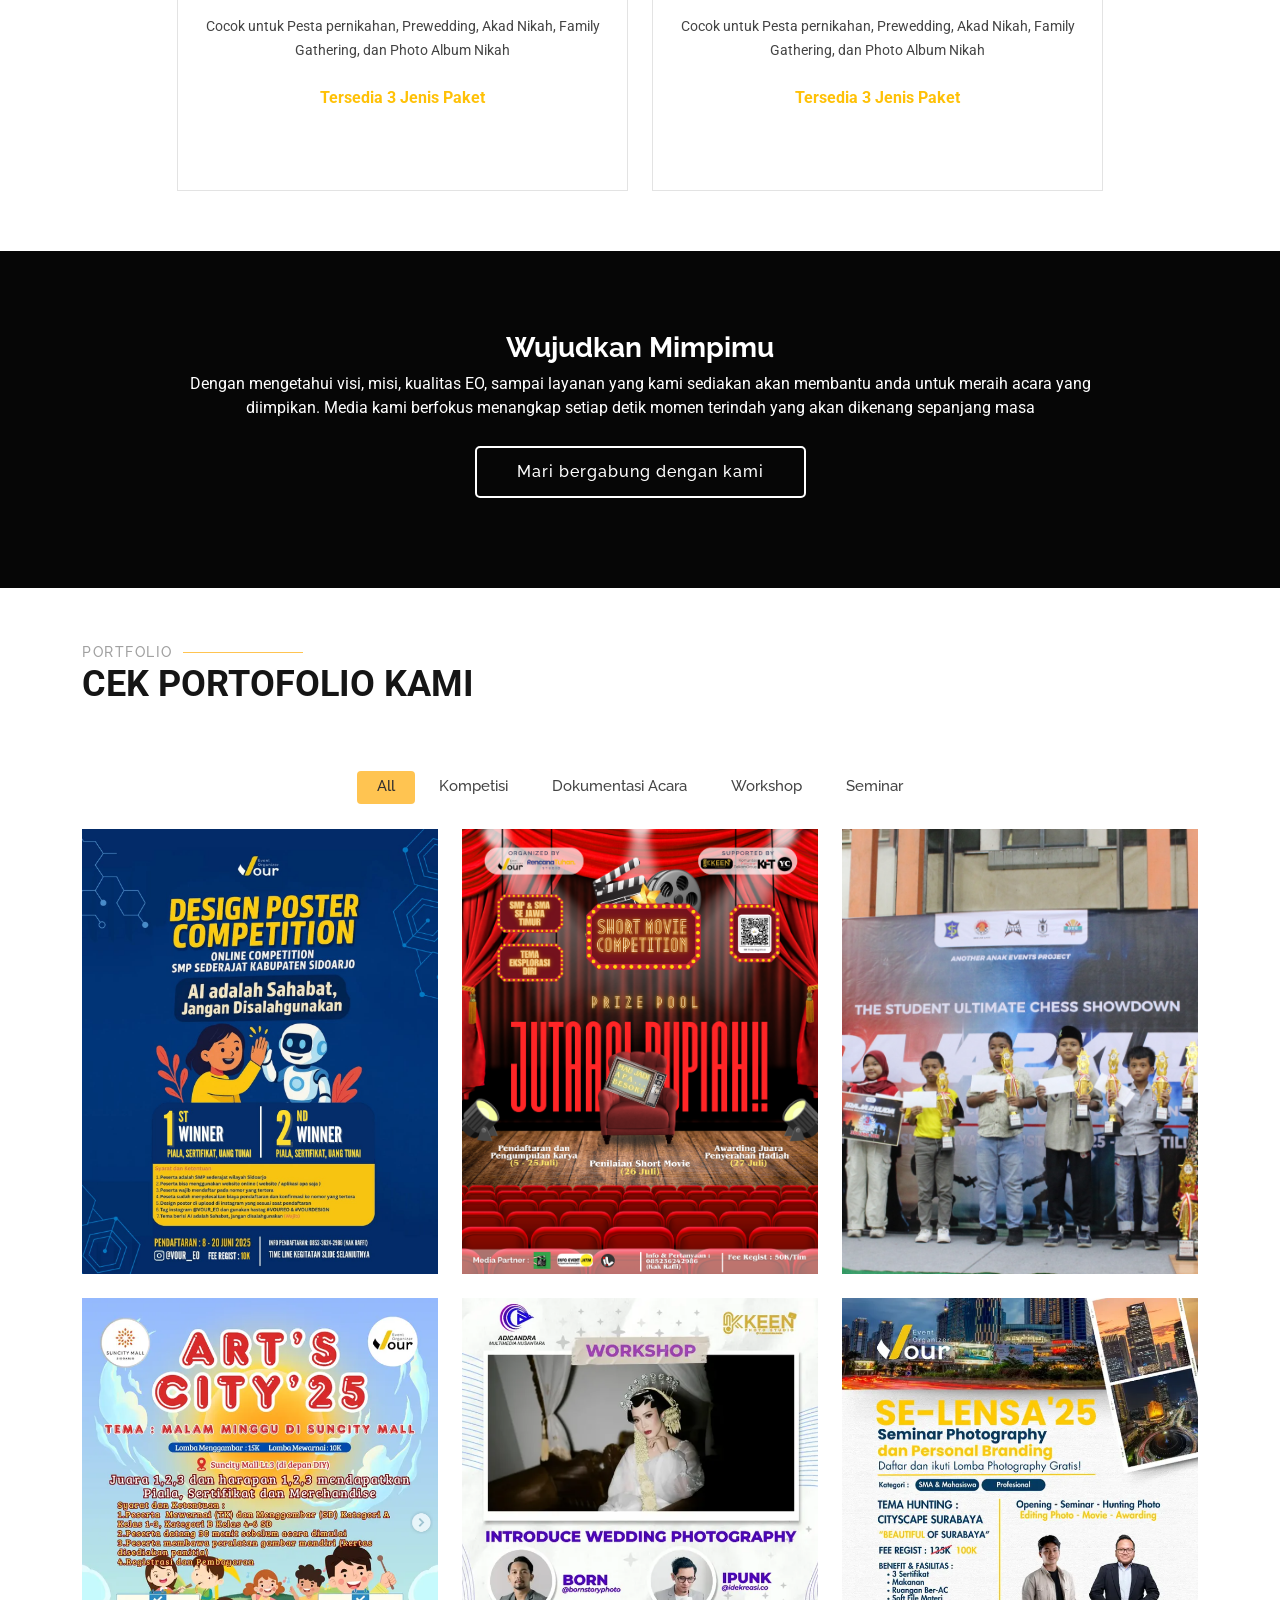
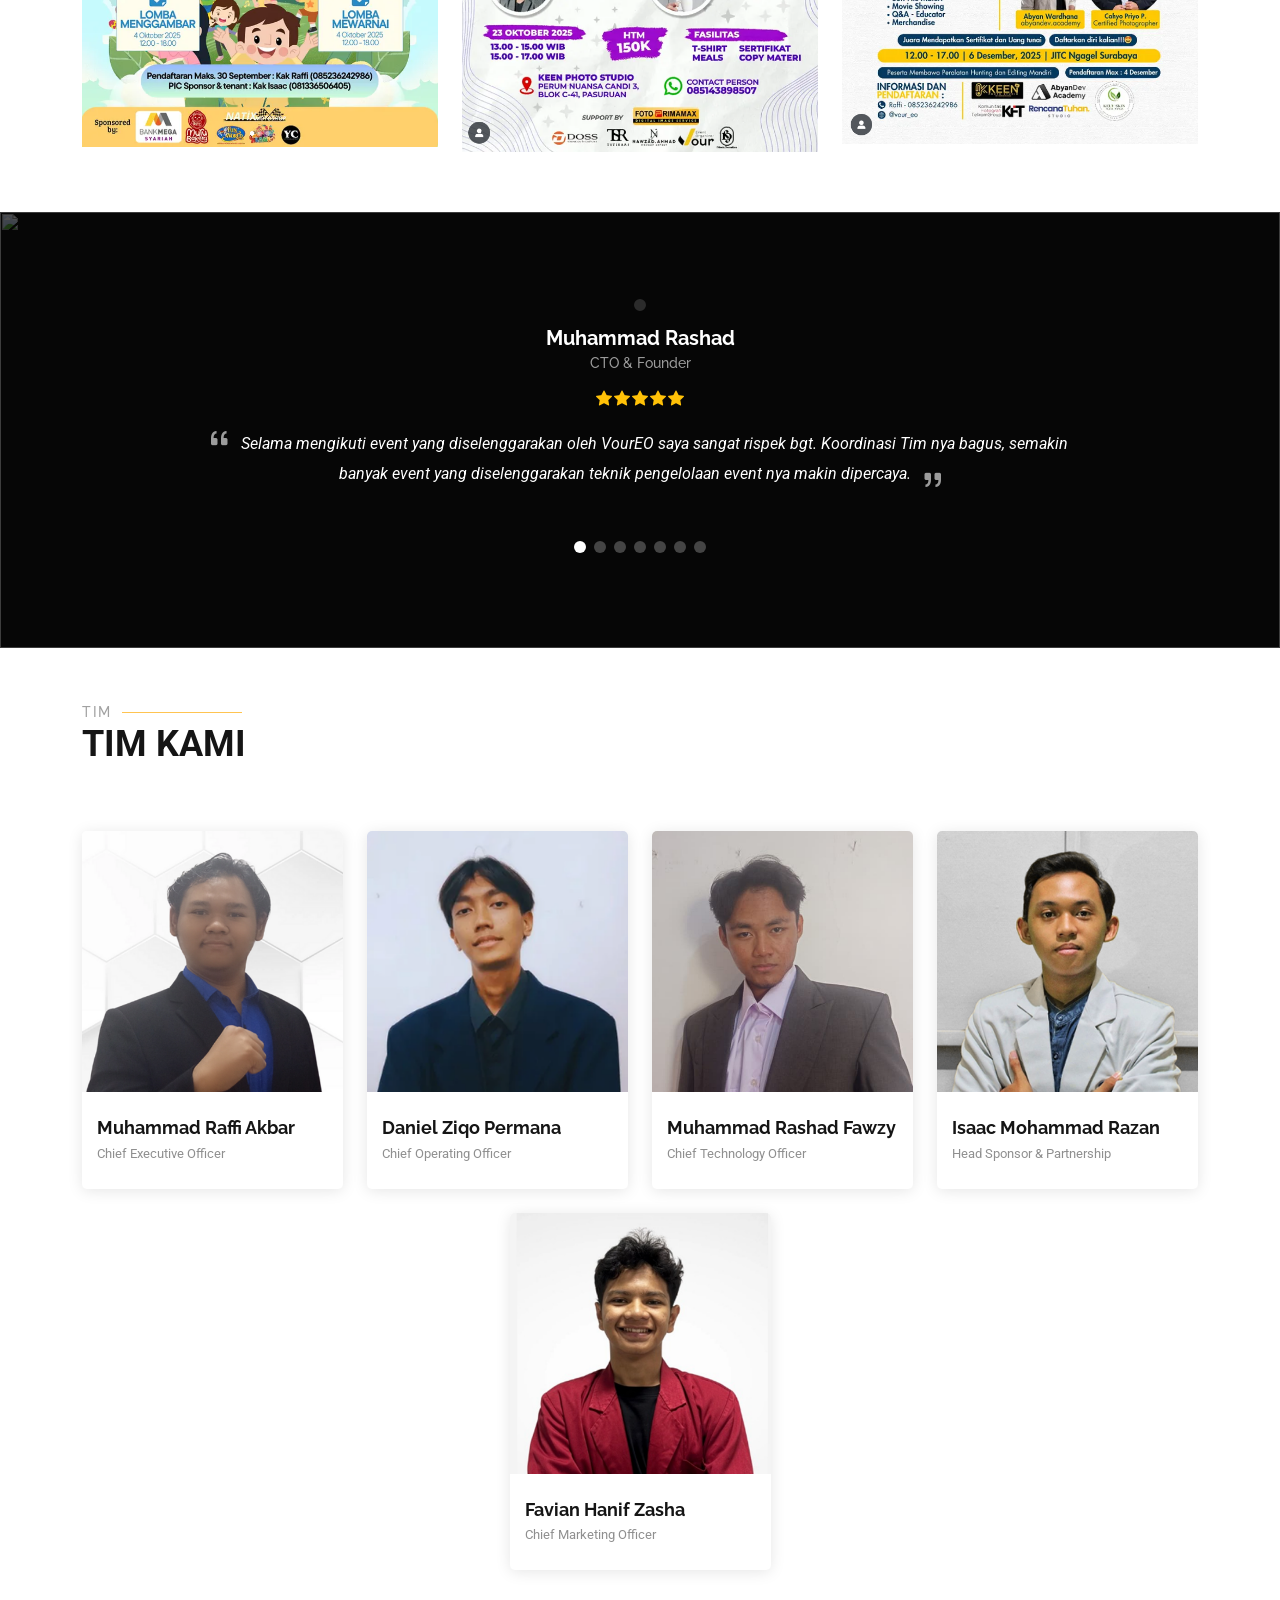
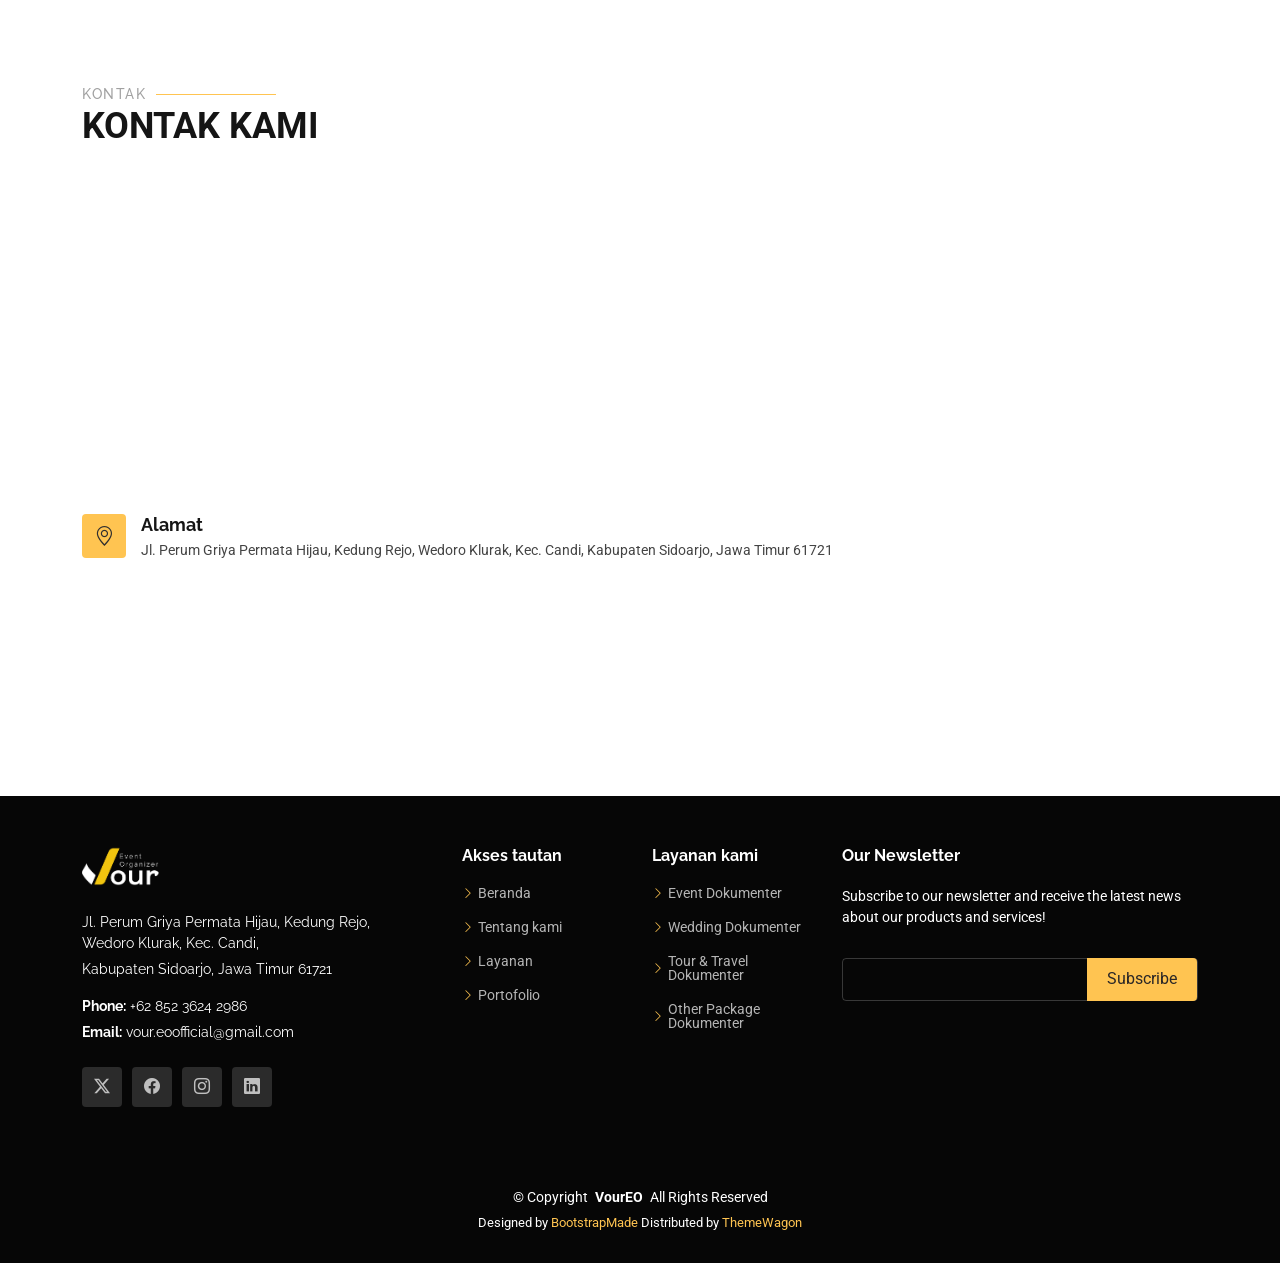
==== commit cda846a5: "add some commentar google maps" ====
--- a/index.html
+++ b/index.html
@@ -826,7 +826,7 @@
                     alt=""
                   />
                   <h3>Neny Anggraeni</h3>
-                  <h4>Ibu Rumah Tangga</h4>
+                  <h4>Pemateri Seminar Parenting</h4>
                   <div class="stars">
                     <i class="bi bi-star-fill"></i
                     ><i class="bi bi-star-fill"></i
@@ -848,12 +848,12 @@
               <div class="swiper-slide">
                 <div class="testimonial-item">
                   <img
-                    src="https://lh3.googleusercontent.com/a-/ALV-UjXV9U_QmvUplCTmq6efHatstp8mSvcfRGiGo1Omri20ABC3w--J=w72-h72-p-rp-mo-br100"
+                    src="https://lh3.googleusercontent.com/a/ACg8ocK8L0VSDnEIcZ7m_wZb6YF53Mqs0Q9_y910F4-yux7SYWib6g=w54-h54-p-rp-mo-br100"
                     class="testimonial-img"
                     alt=""
                   />
-                  <h3>Tiffani Oriza</h3>
-                  <h4>MC Event</h4>
+                  <h3>Mahend Gaming</h3>
+                  <h4>Keluarga Kontributor</h4>
                   <div class="stars">
                     <i class="bi bi-star-fill"></i
                     ><i class="bi bi-star-fill"></i
@@ -864,7 +864,59 @@
                   <p>
                     <i class="bi bi-quote quote-icon-left"></i>
                     <span
-                      >No Comment</span
+                      >Reccom banget sama EO ini, Mas"nya ramah, cekatan dan selalu menyesuaikan kebutuhan clientnya. Salut sama Vour, semoga sukses selalu untuk kedepannya</span
+                    >
+                    <i class="bi bi-quote quote-icon-right"></i>
+                  </p>
+                </div>
+              </div>
+              <!-- End testimonial item -->
+              <div class="swiper-slide">
+                <div class="testimonial-item">
+                  <img
+                    src="https://lh3.googleusercontent.com/a/ACg8ocJQU1oWNmOLau9qUnYTbUccnrIRXkUCwSWZl_XP-hz1hS0v0w=w54-h54-p-rp-mo-br100"
+                    class="testimonial-img"
+                    alt=""
+                  />
+                  <h3>Hendro WES</h3>
+                  <h4>Keluarga Kontributor</h4>
+                  <div class="stars">
+                    <i class="bi bi-star-fill"></i
+                    ><i class="bi bi-star-fill"></i
+                    ><i class="bi bi-star-fill"></i
+                    ><i class="bi bi-star-fill"></i
+                    ><i class="bi bi-star-fill"></i>
+                  </div>
+                  <p>
+                    <i class="bi bi-quote quote-icon-left"></i>
+                    <span
+                      >Newly establish EO With desire to expand the business onto a larger scale of various event in Sidoarjo vicinity</span
+                    >
+                    <i class="bi bi-quote quote-icon-right"></i>
+                  </p>
+                </div>
+              </div>
+              <!-- End testimonial item -->
+              <div class="swiper-slide">
+                <div class="testimonial-item">
+                  <img
+                    src="https://lh3.googleusercontent.com/a/ACg8ocJVSCOzuh4qcG9EtfyG5nBN9-AgDIQ5kqqJnpPRYAdYhMXLbg=w54-h54-p-rp-mo-br100"
+                    class="testimonial-img"
+                    alt=""
+                  />
+                  <h3>Riri Mardiono</h3>
+                  <h4>Keluarga Kontributor</h4>
+                  <div class="stars">
+                    <i class="bi bi-star-fill"></i
+                    ><i class="bi bi-star-fill"></i
+                    ><i class="bi bi-star-fill"></i
+                    ><i class="bi bi-star-fill"></i
+                    ><i class="bi bi-star-fill"></i>
+                  </div>
+                  <p>
+                    <i class="bi bi-quote quote-icon-left"></i>
+                    <span
+                      >Event nya meriah, berkesan, ank jadi senang.... Ada bazar jajanan jg Terimakasih.....</span
                     >
                     <i class="bi bi-quote quote-icon-right"></i>
                   </p>
@@ -1076,7 +1128,7 @@
                 <i class="bi bi-telephone flex-shrink-0"></i>
                 <div>
                   <h3>Nomor Telepon / WA</h3>
-                  <p>+62 0852 3624 2986</p>
+                  <p>+62 852 3624 2986</p>
                 </div>
               </div>
               <!-- End Info Item -->
@@ -1138,7 +1190,7 @@
                       </ul>
                     </p>
 
-                    <a href="">
+                    <a href="https://wa.me/6285148951464?text=Halo%2C%20saya%20tertarik%20dengan%20proyek%20bisakah%20saya%20mengetahui%20lebih%20detailnya%20?">
                       <div class="shadow-sm d-flex mt-5 justify-content-center gap-2 align-content-center text-white rounded-2 px-6 py-2" style="background: #CE8946;">
                         <i class="bi bi-whatsapp"></i>
                         Hubungi Kami
@@ -1220,7 +1272,7 @@
                       </ul>
                     </p>
 
-                    <a href="">
+                    <a href="https://wa.me/6285148951464?text=Halo%2C%20saya%20tertarik%20dengan%20proyek%20bisakah%20saya%20mengetahui%20lebih%20detailnya%20?">
                       <div class="shadow-sm d-flex mt-5 justify-content-center gap-2 align-content-center text-white rounded-2 px-6 py-2 bg-secondary">
                         <i class="bi bi-whatsapp"></i>
                         Hubungi Kami
@@ -1299,7 +1351,7 @@
                       </ul>
                     </p>
 
-                     <a href="">
+                     <a href="https://wa.me/6285148951464?text=Halo%2C%20saya%20tertarik%20dengan%20proyek%20bisakah%20saya%20mengetahui%20lebih%20detailnya%20?">
                       <div class="shadow-sm d-flex mt-5 justify-content-center gap-2 align-content-center text-white rounded-2 px-6 py-2 bg-warning">
                         <i class="bi bi-whatsapp"></i>
                         Hubungi Kami
@@ -1410,7 +1462,7 @@
                       </ul>
                     </p>
 
-                    <a href="">
+                    <a href="https://wa.me/6285148951464?text=Halo%2C%20saya%20tertarik%20dengan%20proyek%20bisakah%20saya%20mengetahui%20lebih%20detailnya%20?">
                       <div class="shadow-sm d-flex mt-5 justify-content-center gap-2 align-content-center text-white rounded-2 px-6 py-2" style="background: #CE8946;">
                         <i class="bi bi-whatsapp"></i>
                         Hubungi Kami
@@ -1492,7 +1544,7 @@
                       </ul>
                     </p>
 
-                    <a href="">
+                    <a href="https://wa.me/6285148951464?text=Halo%2C%20saya%20tertarik%20dengan%20proyek%20bisakah%20saya%20mengetahui%20lebih%20detailnya%20?">
                       <div class="shadow-sm d-flex mt-5 justify-content-center gap-2 align-content-center text-white rounded-2 px-6 py-2 bg-secondary">
                         <i class="bi bi-whatsapp"></i>
                         Hubungi Kami
@@ -1574,7 +1626,7 @@
                       </ul>
                     </p>
 
-                     <a href="">
+                     <a href="https://wa.me/6285148951464?text=Halo%2C%20saya%20tertarik%20dengan%20proyek%20bisakah%20saya%20mengetahui%20lebih%20detailnya%20?">
                       <div class="shadow-sm d-flex mt-5 justify-content-center gap-2 align-content-center text-white rounded-2 px-6 py-2 bg-warning">
                         <i class="bi bi-whatsapp"></i>
                         Hubungi Kami
@@ -1688,7 +1740,7 @@
                       </ul>
                     </p>
 
-                    <a href="">
+                    <a href="https://wa.me/6285148951464?text=Halo%2C%20saya%20tertarik%20dengan%20proyek%20bisakah%20saya%20mengetahui%20lebih%20detailnya%20?">
                       <div class="shadow-sm d-flex mt-5 justify-content-center gap-2 align-content-center text-white rounded-2 px-6 py-2 bg-warning">
                         <i class="bi bi-whatsapp"></i>
                         Hubungi Kami
@@ -1809,7 +1861,7 @@
                       </ul>
                     </p>
 
-                    <a href="">
+                    <a href="https://wa.me/6285148951464?text=Halo%2C%20saya%20tertarik%20dengan%20proyek%20bisakah%20saya%20mengetahui%20lebih%20detailnya%20?">
                       <div class="shadow-sm d-flex mt-5 justify-content-center gap-2 align-content-center text-white rounded-2 px-6 py-2" style="background: #CE8946;">
                         <i class="bi bi-whatsapp"></i>
                         Hubungi Kami
@@ -1898,7 +1950,7 @@
                       </ul>
                     </p>
 
-                    <a href="">
+                    <a href="https://wa.me/6285148951464?text=Halo%2C%20saya%20tertarik%20dengan%20proyek%20bisakah%20saya%20mengetahui%20lebih%20detailnya%20?">
                       <div class="shadow-sm d-flex mt-5 justify-content-center gap-2 align-content-center text-white rounded-2 px-6 py-2 bg-secondary">
                         <i class="bi bi-whatsapp"></i>
                         Hubungi Kami
@@ -1990,7 +2042,7 @@
                       </ul>
                     </p>
 
-                     <a href="">
+                     <a href="https://wa.me/6285148951464?text=Halo%2C%20saya%20tertarik%20dengan%20proyek%20bisakah%20saya%20mengetahui%20lebih%20detailnya%20?">
                       <div class="shadow-sm d-flex mt-5 justify-content-center gap-2 align-content-center text-white rounded-2 px-6 py-2 bg-warning">
                         <i class="bi bi-whatsapp"></i>
                         Hubungi Kami
@@ -2094,7 +2146,7 @@
                 </p>
                 <p>Kabupaten Sidoarjo, Jawa Timur 61721</p>
                 <p class="mt-3">
-                  <strong>Phone:</strong> <span>+62 0852 3624 2986</span>
+                  <strong>Phone:</strong> <span>+62 852 3624 2986</span>
                 </p>
                 <p>
                   <strong>Email:</strong> <span>vour.eoofficial@gmail.com</span>
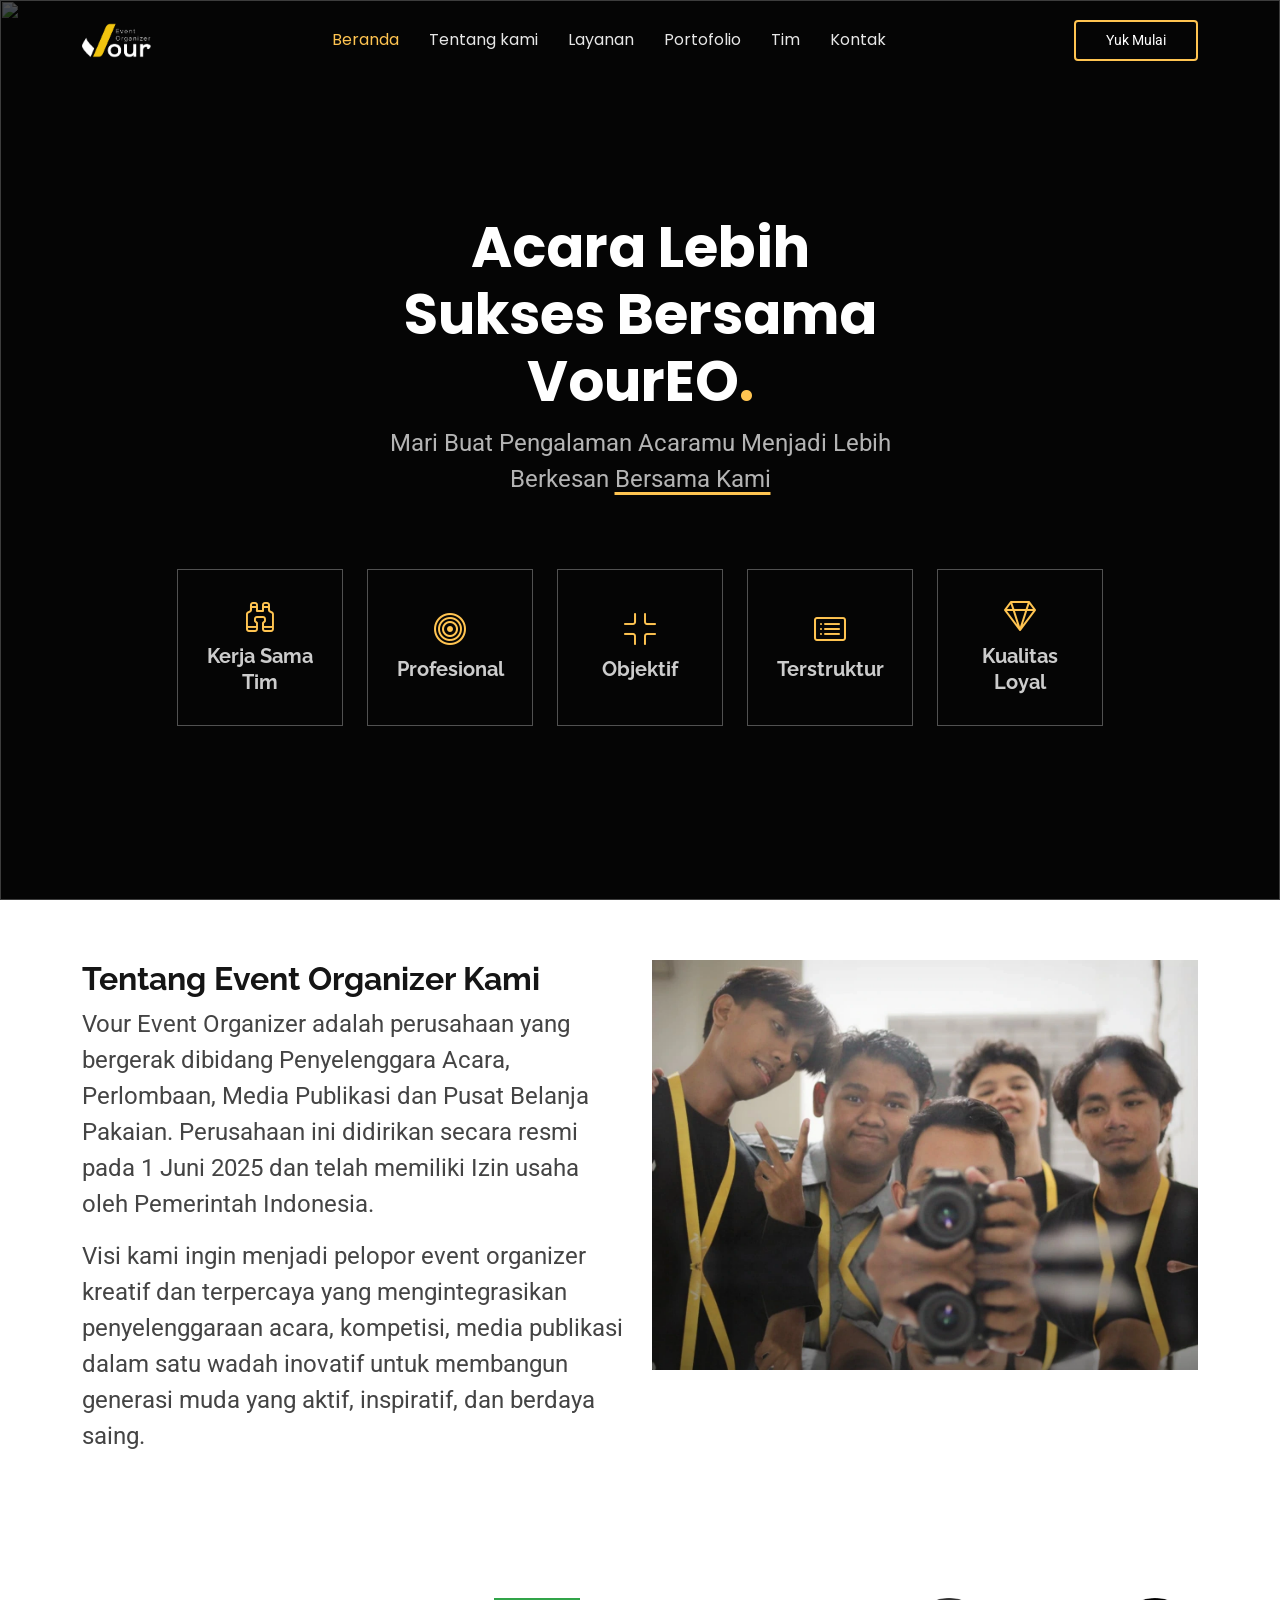
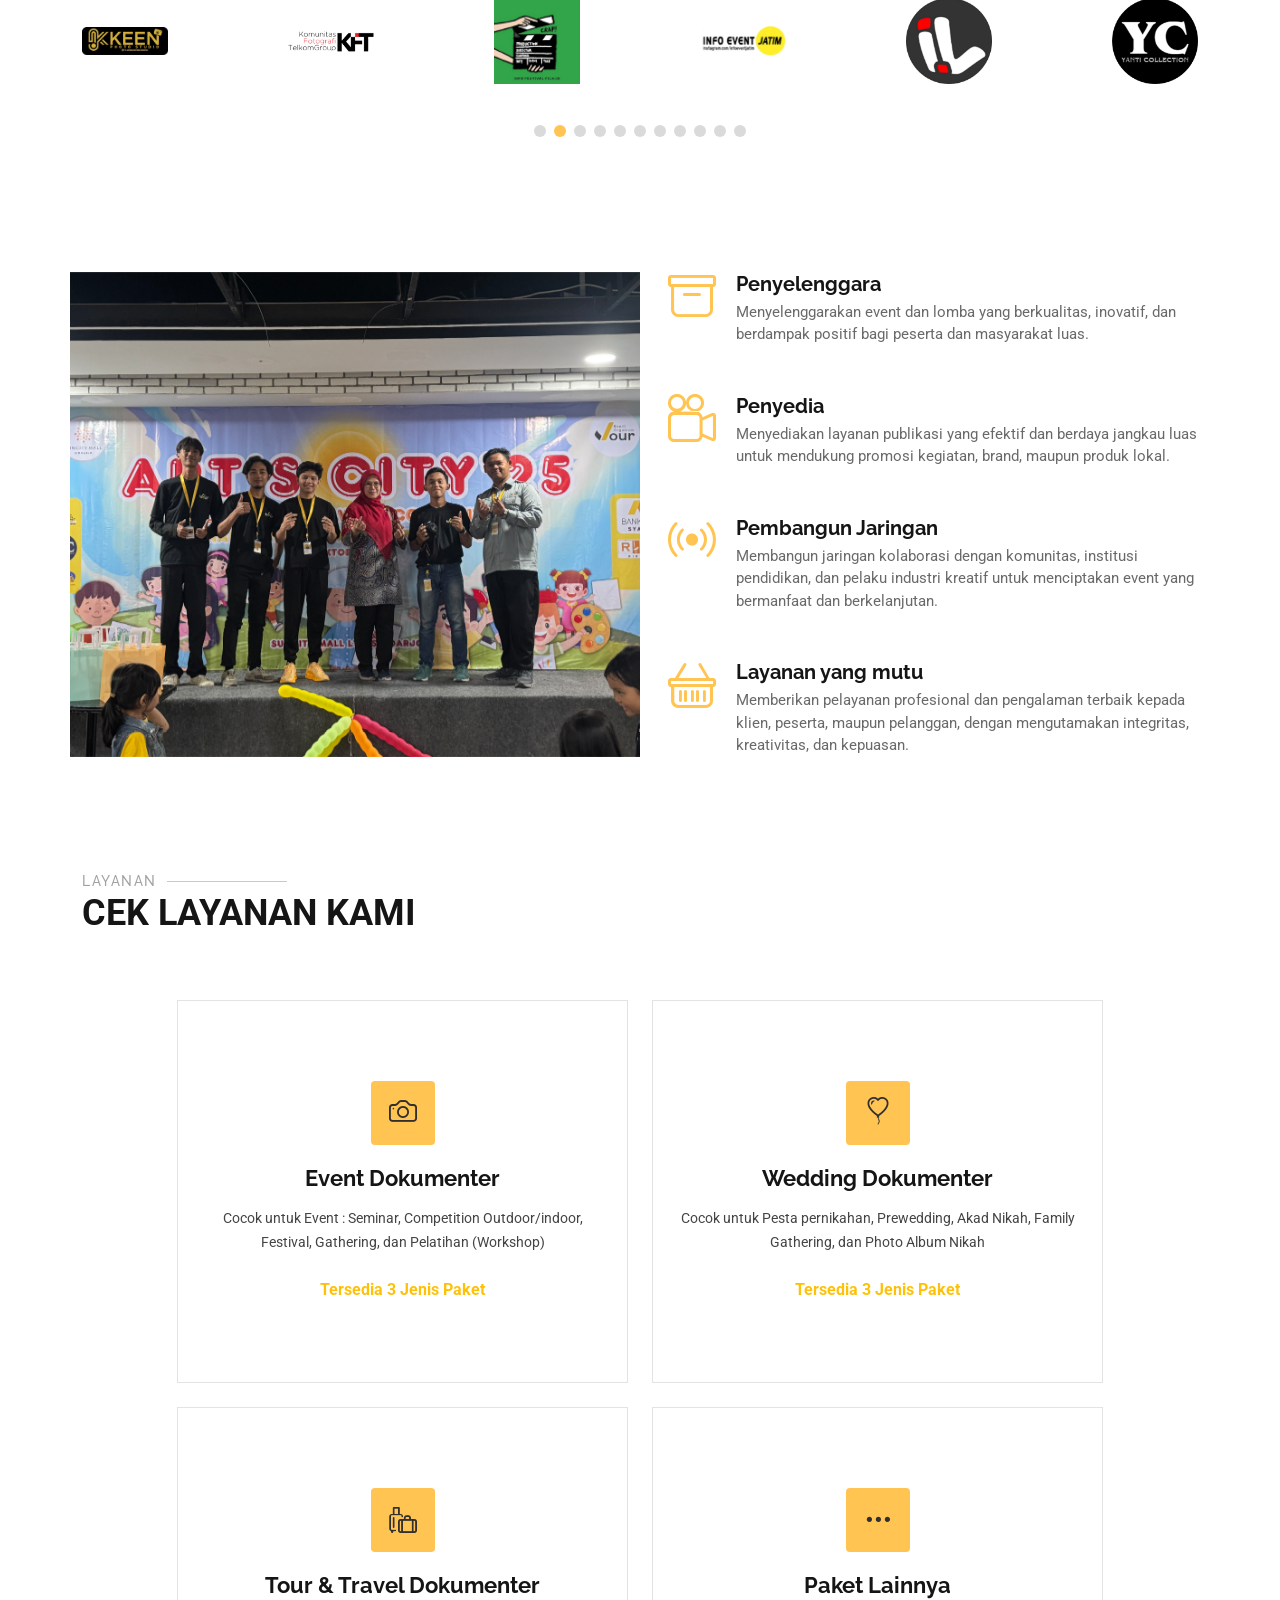
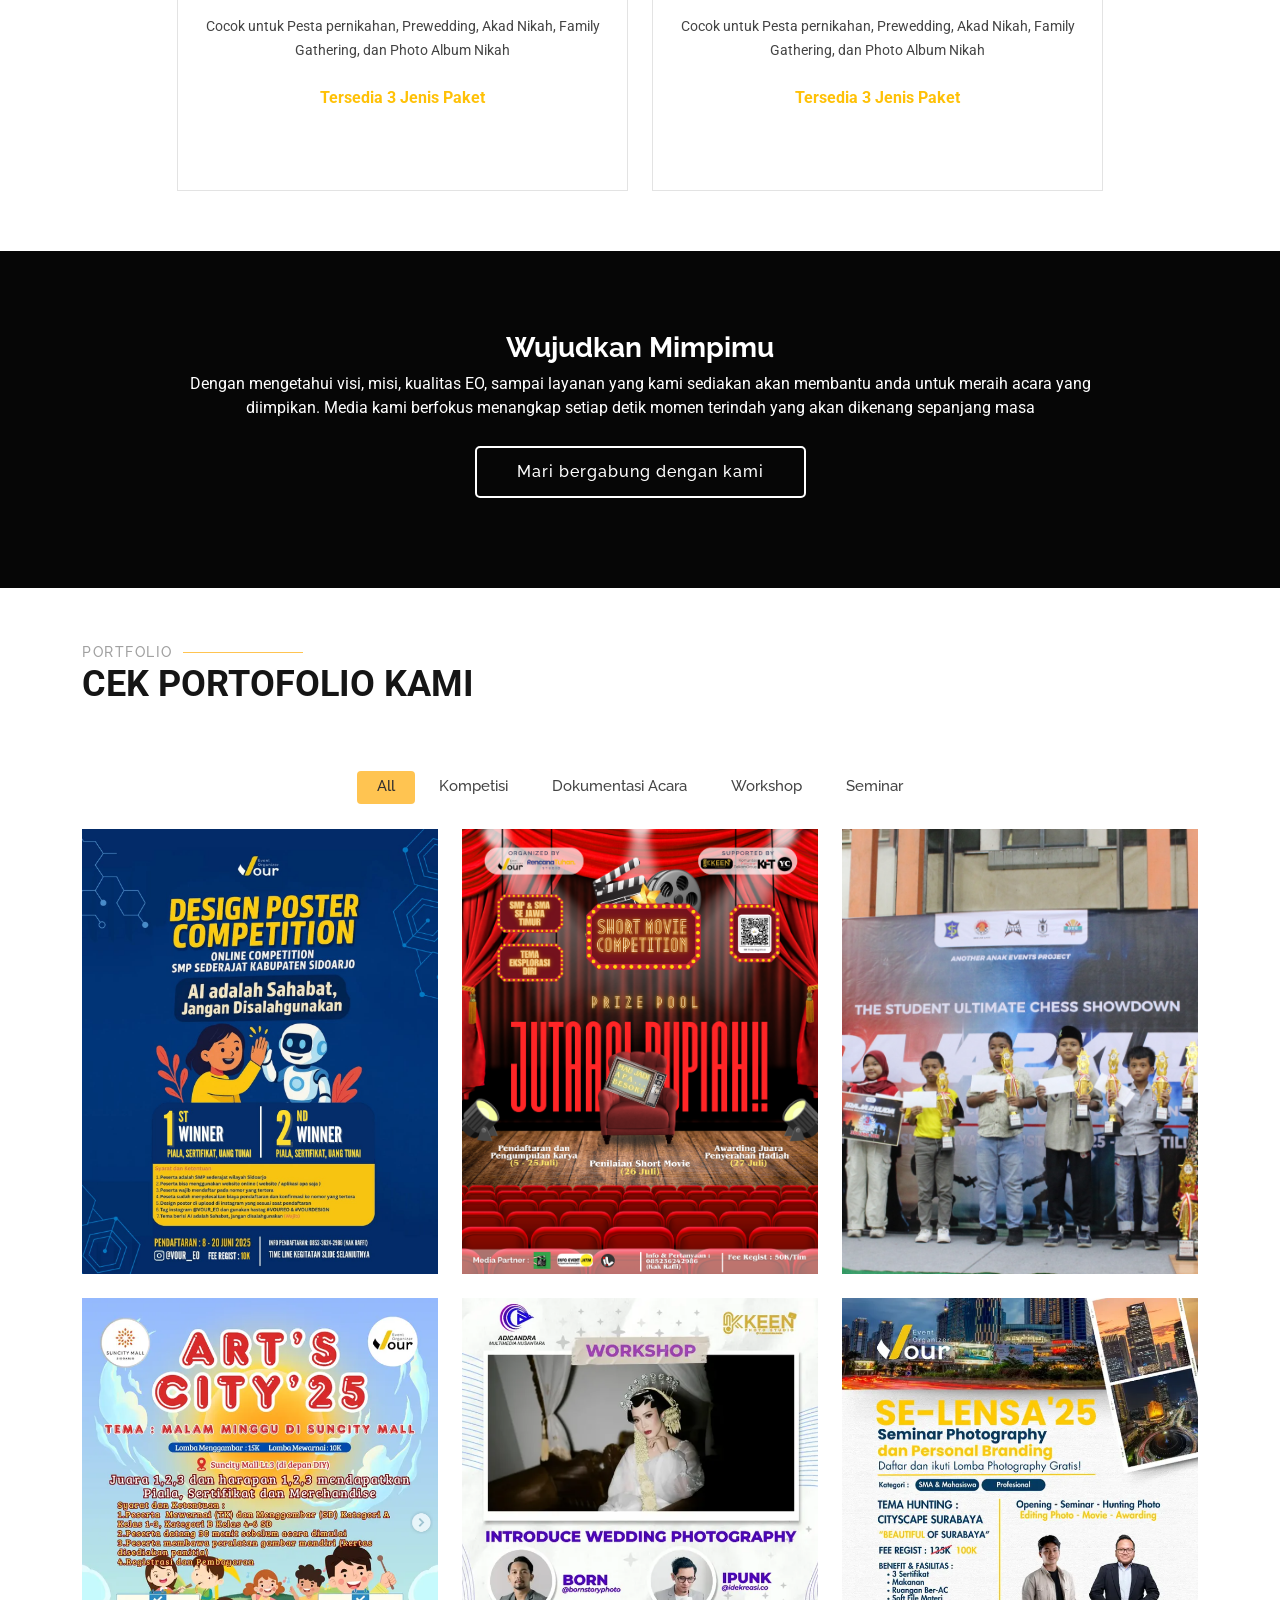
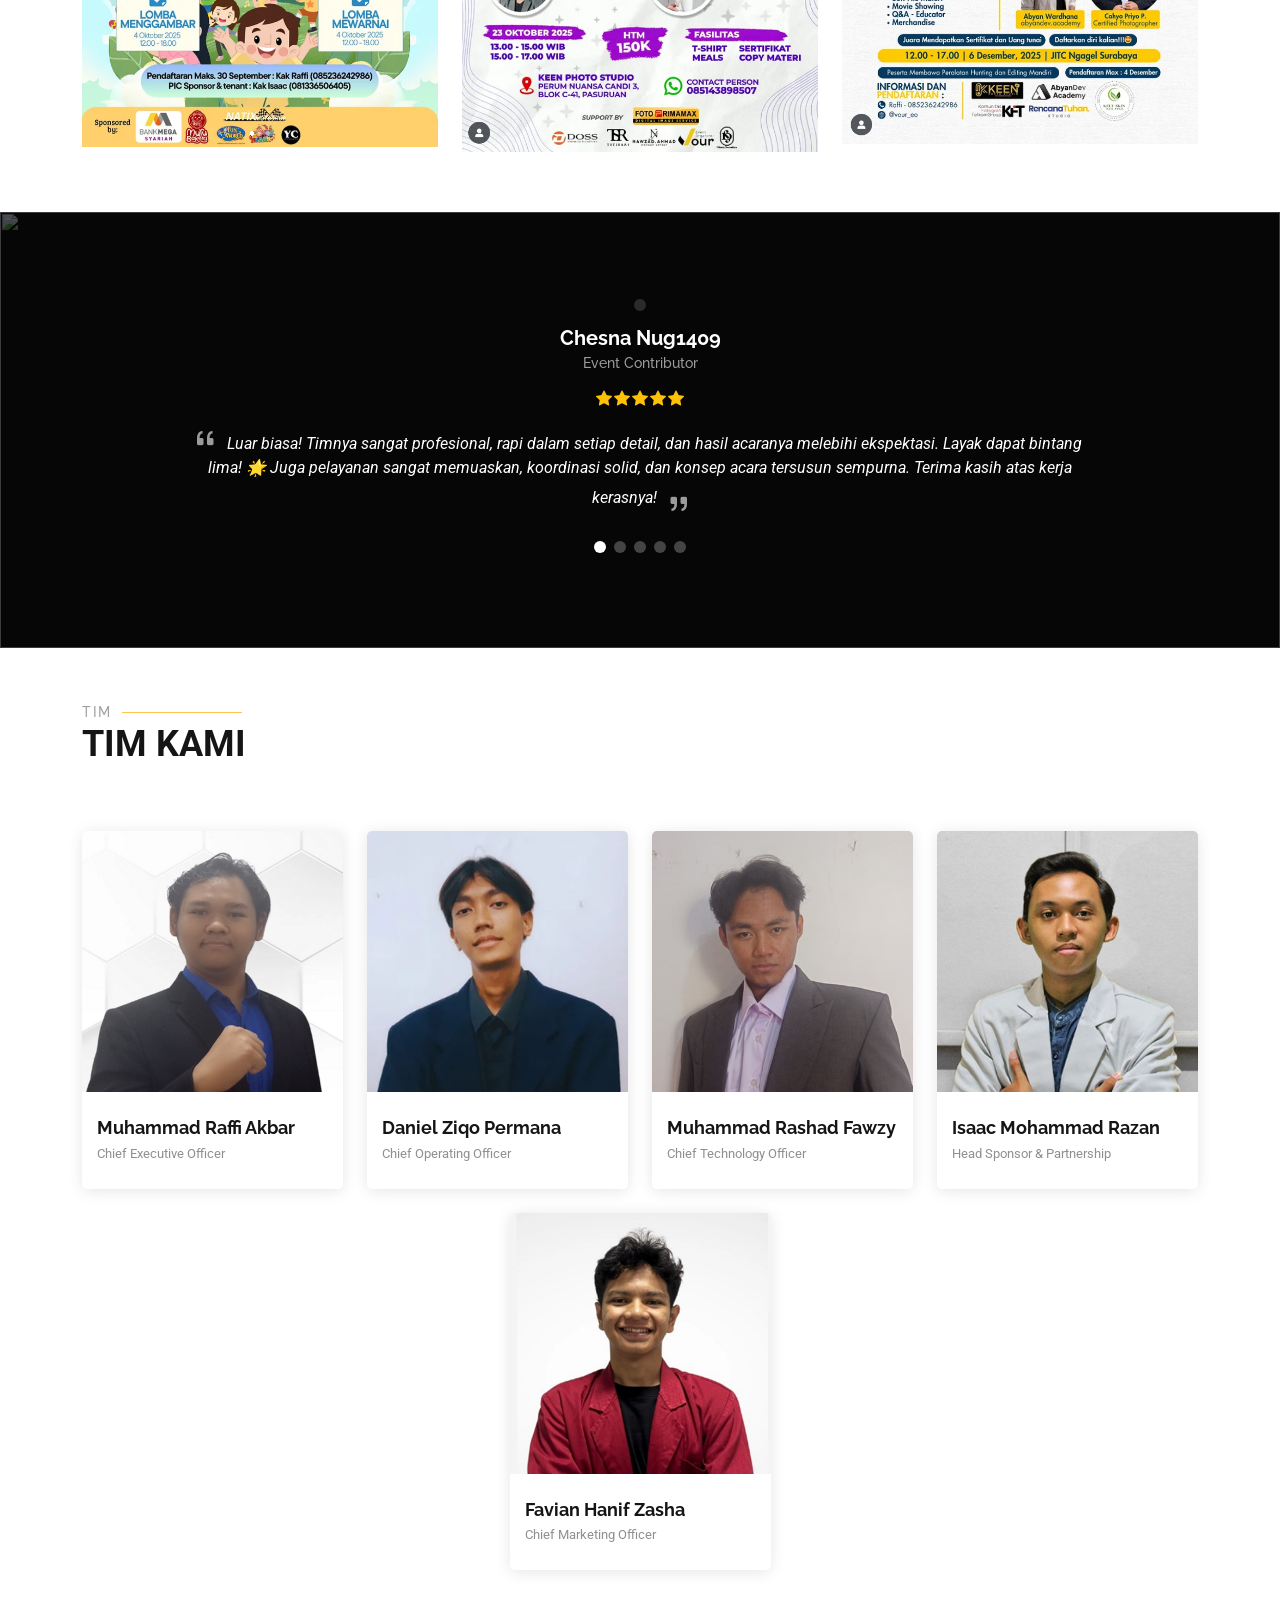
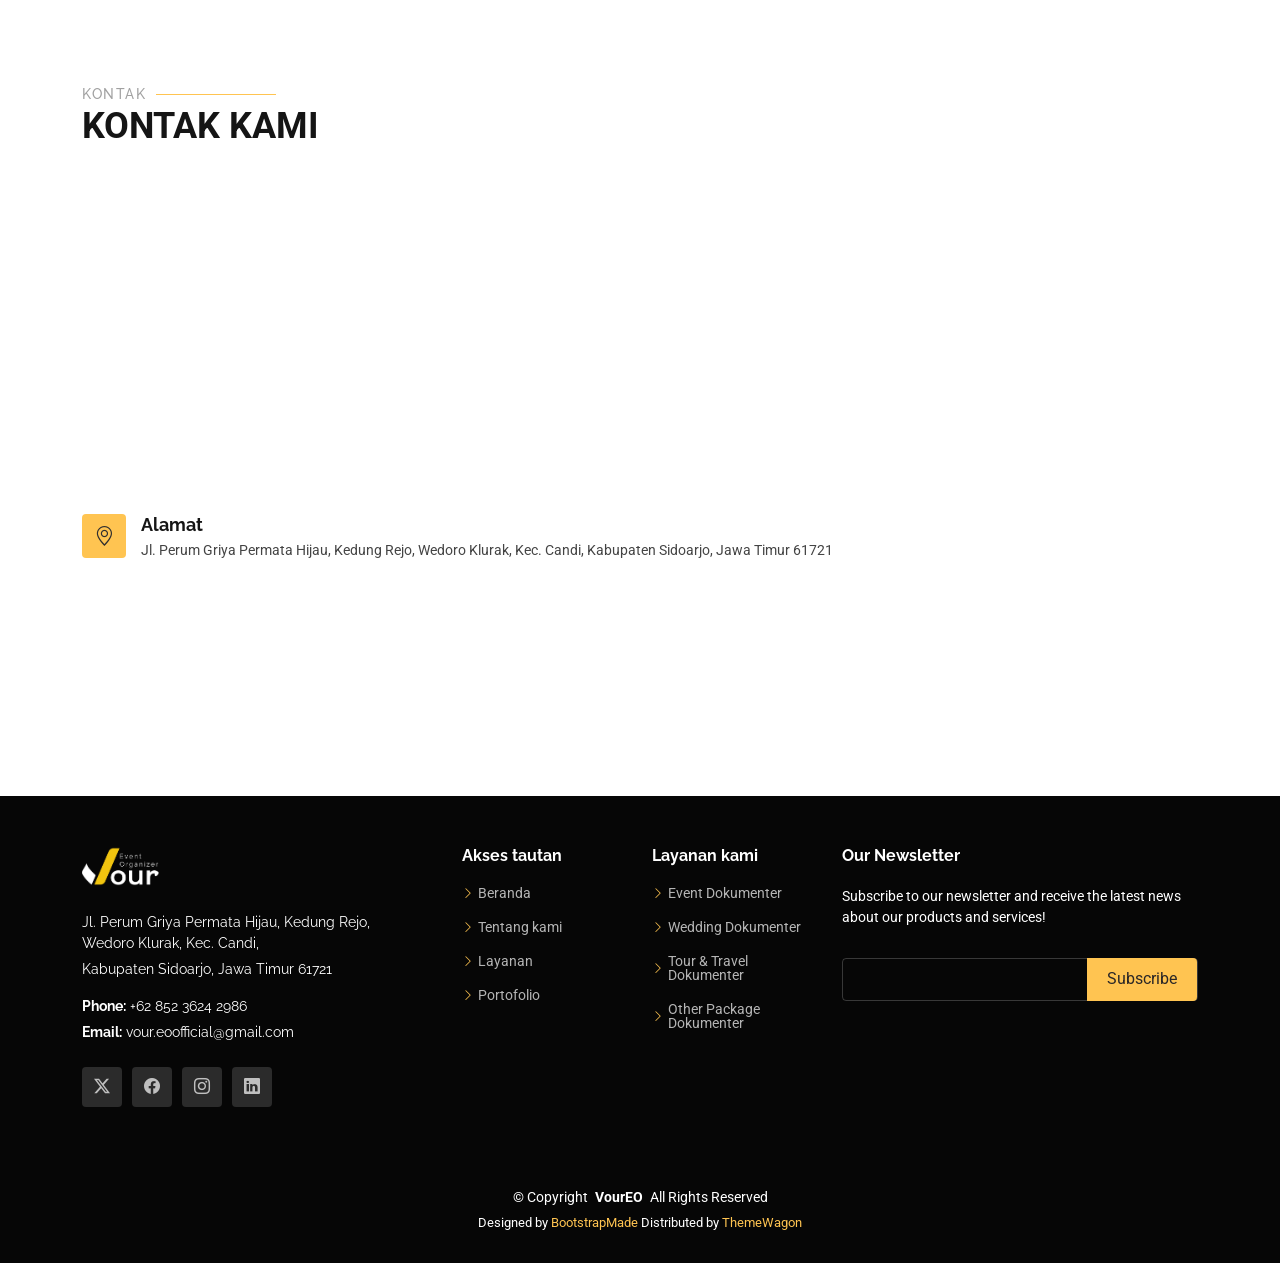
==== commit 76a5f33d: "update komentar google maps" ====
--- a/index.html
+++ b/index.html
@@ -740,33 +740,6 @@
               <div class="swiper-slide">
                 <div class="testimonial-item">
                   <img
-                    src="https://lh3.googleusercontent.com/a/ACg8ocKH7YVR0chXMOVeYnF8USKqPGIF8it32R2rZlUGUc5dNOntPzxkHQ=w54-h54-p-rp-mo-br100"
-                    class="testimonial-img"
-                    alt=""
-                  />
-                  <h3>Muhammad Rashad</h3>
-                  <h4>CTO &amp; Founder</h4>
-                  <div class="stars">
-                    <i class="bi bi-star-fill"></i
-                    ><i class="bi bi-star-fill"></i
-                    ><i class="bi bi-star-fill"></i
-                    ><i class="bi bi-star-fill"></i
-                    ><i class="bi bi-star-fill"></i>
-                  </div>
-                  <p>
-                    <i class="bi bi-quote quote-icon-left"></i>
-                    <span
-                      >Selama mengikuti event yang diselenggarakan oleh VourEO saya sangat rispek bgt. Koordinasi Tim nya bagus, semakin banyak event yang diselenggarakan teknik pengelolaan event nya makin dipercaya.</span
-                    >
-                    <i class="bi bi-quote quote-icon-right"></i>
-                  </p>
-                </div>
-              </div>
-              <!-- End testimonial item -->
-
-              <div class="swiper-slide">
-                <div class="testimonial-item">
-                  <img
                     src="https://lh3.googleusercontent.com/a-/ALV-UjUYxjj__Zkusle6q8CcwV-b5ZSPlsqiPOO-x5APKf3roPayXqx1=w108-h108-p-rp-mo-br100"
                     class="testimonial-img"
                     alt=""
@@ -784,33 +757,6 @@
                     <i class="bi bi-quote quote-icon-left"></i>
                     <span
                       >Luar biasa! Timnya sangat profesional, rapi dalam setiap detail, dan hasil acaranya melebihi ekspektasi. Layak dapat bintang lima! 🌟 Juga pelayanan sangat memuaskan, koordinasi solid, dan konsep acara tersusun sempurna. Terima kasih atas kerja kerasnya!</span
-                    >
-                    <i class="bi bi-quote quote-icon-right"></i>
-                  </p>
-                </div>
-              </div>
-              <!-- End testimonial item -->
-
-              <div class="swiper-slide">
-                <div class="testimonial-item">
-                  <img
-                    src="https://lh3.googleusercontent.com/a-/ALV-UjVtzKWhqka6m3jdqg7lAswaYW1jklBaSlVZzKxvofeArBsz2bZF=w72-h72-p-rp-mo-br100"
-                    class="testimonial-img"
-                    alt=""
-                  />
-                  <h3>Raffi Akbar</h3>
-                  <h4>CEO &amp; Founder</h4>
-                  <div class="stars">
-                    <i class="bi bi-star-fill"></i
-                    ><i class="bi bi-star-fill"></i
-                    ><i class="bi bi-star-fill"></i
-                    ><i class="bi bi-star-fill"></i
-                    ><i class="bi bi-star-fill"></i>
-                  </div>
-                  <p>
-                    <i class="bi bi-quote quote-icon-left"></i>
-                    <span
-                      >Tim nya keren</span
                     >
                     <i class="bi bi-quote quote-icon-right"></i>
                   </p>
